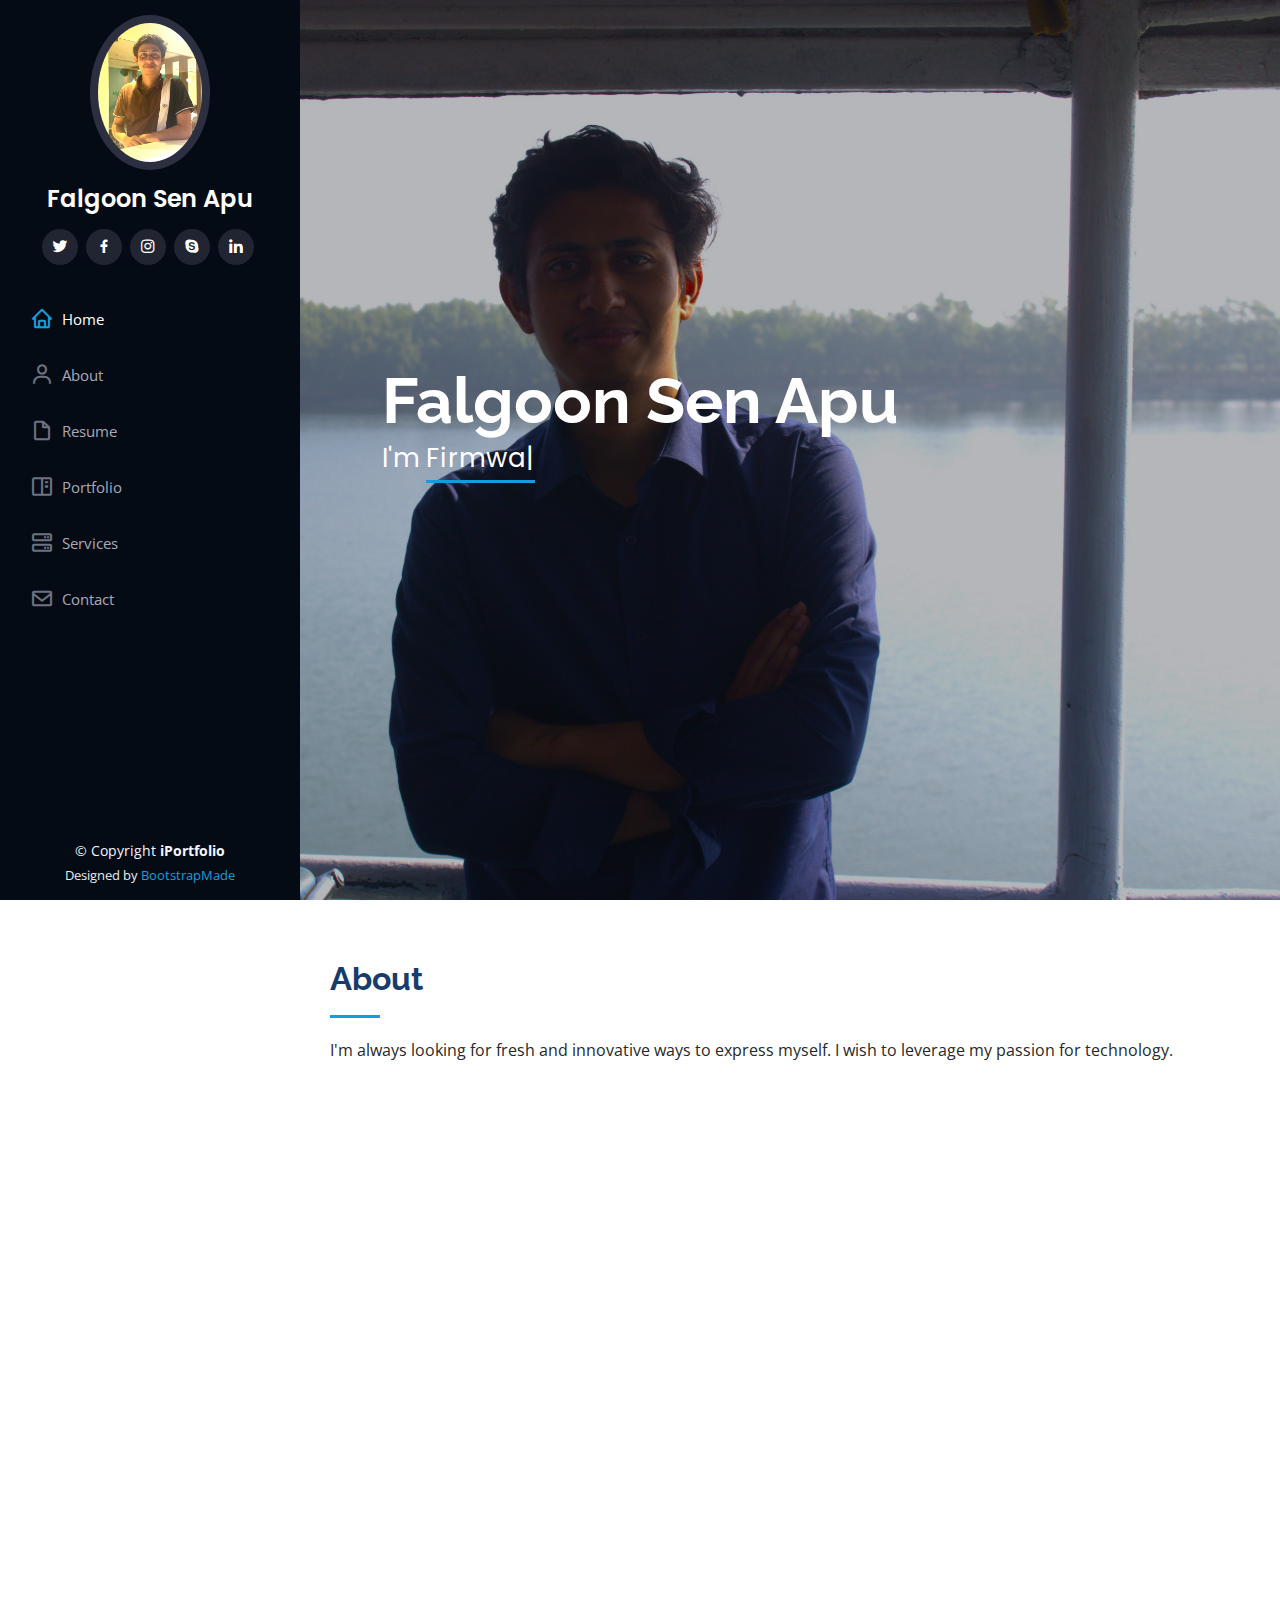
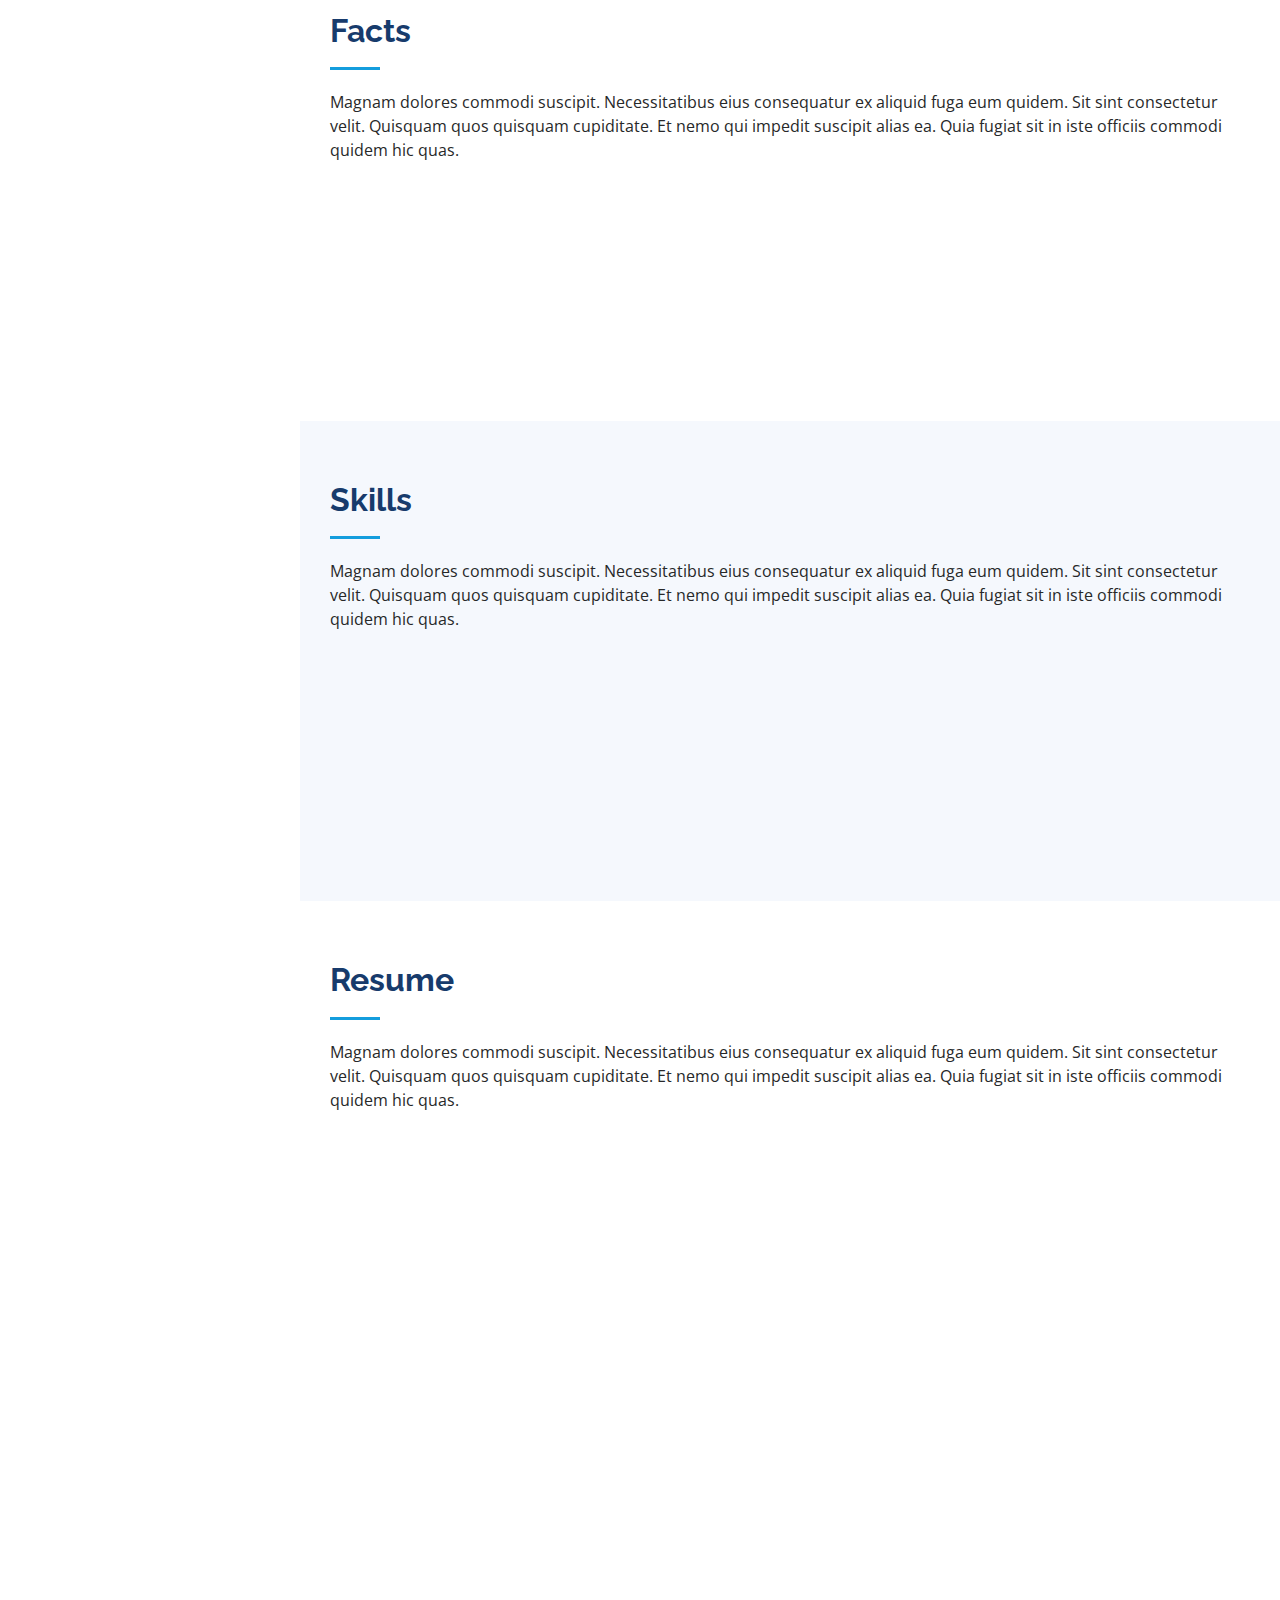
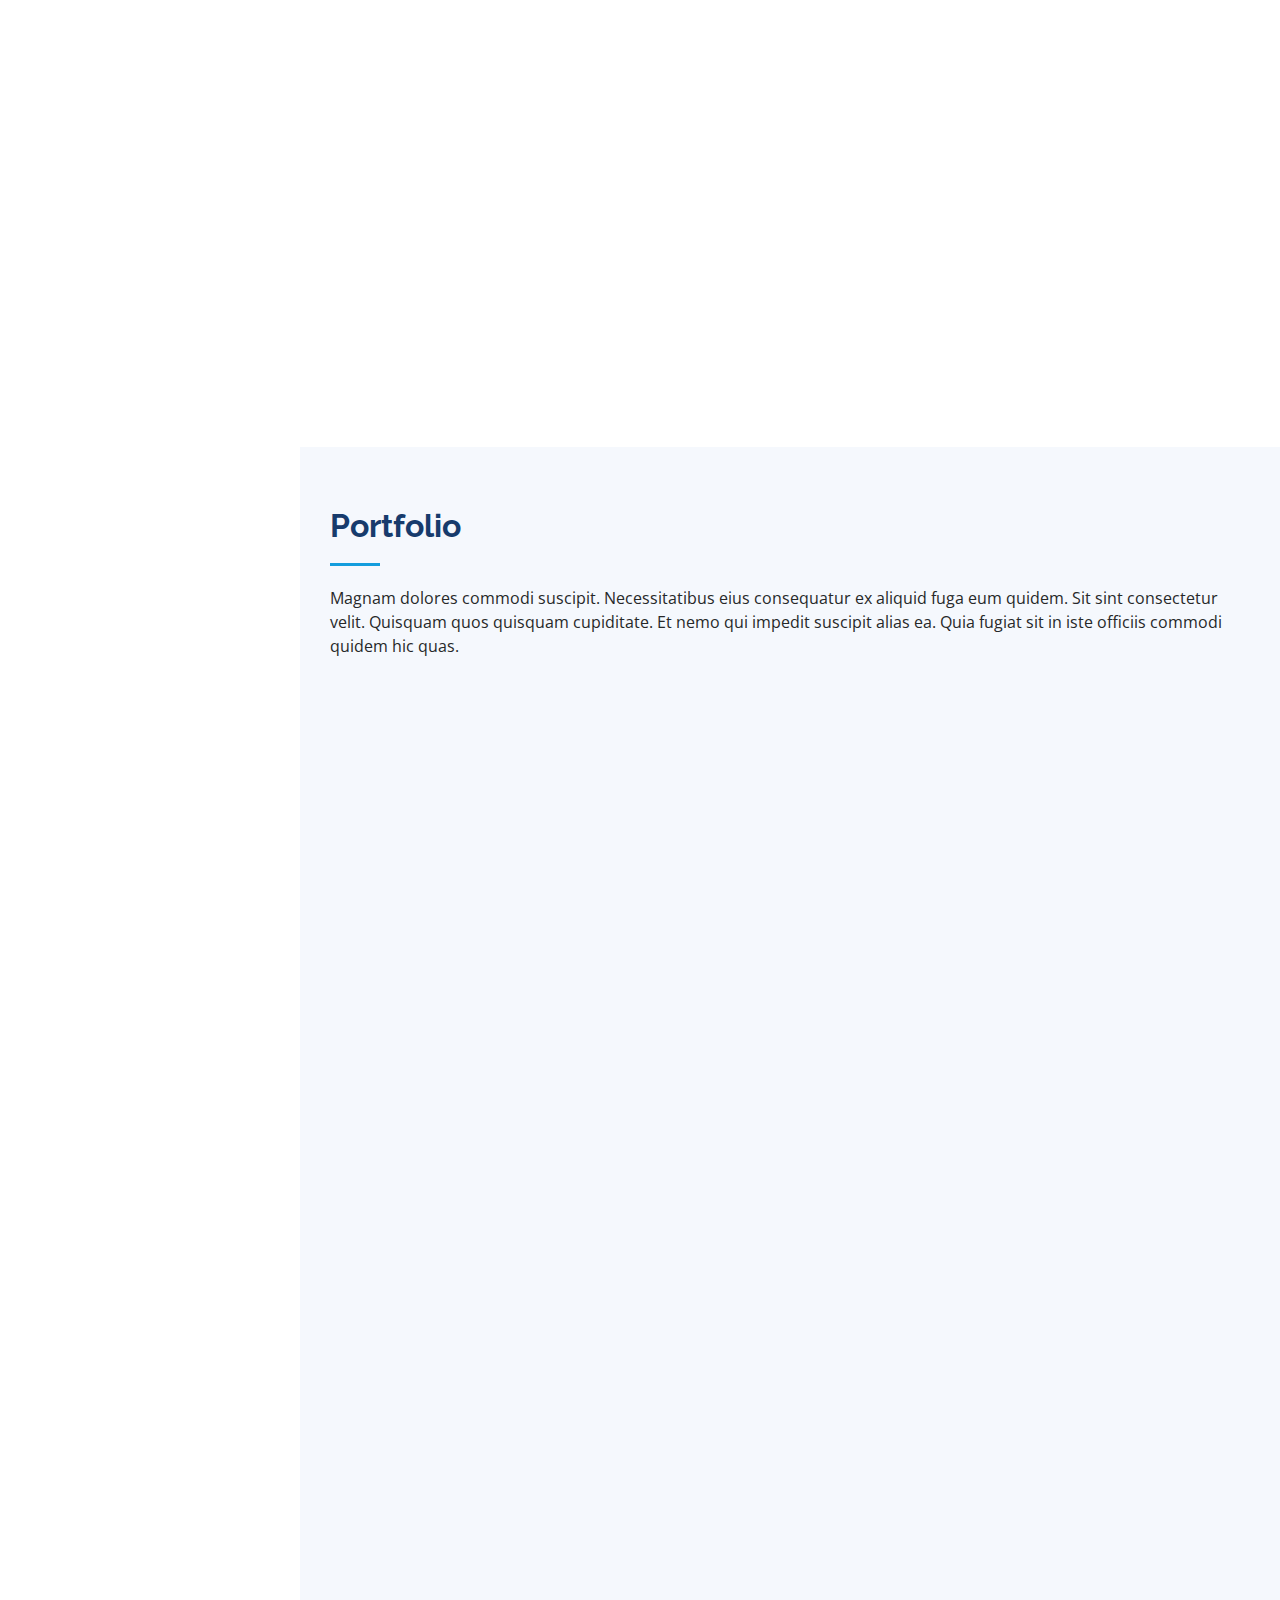
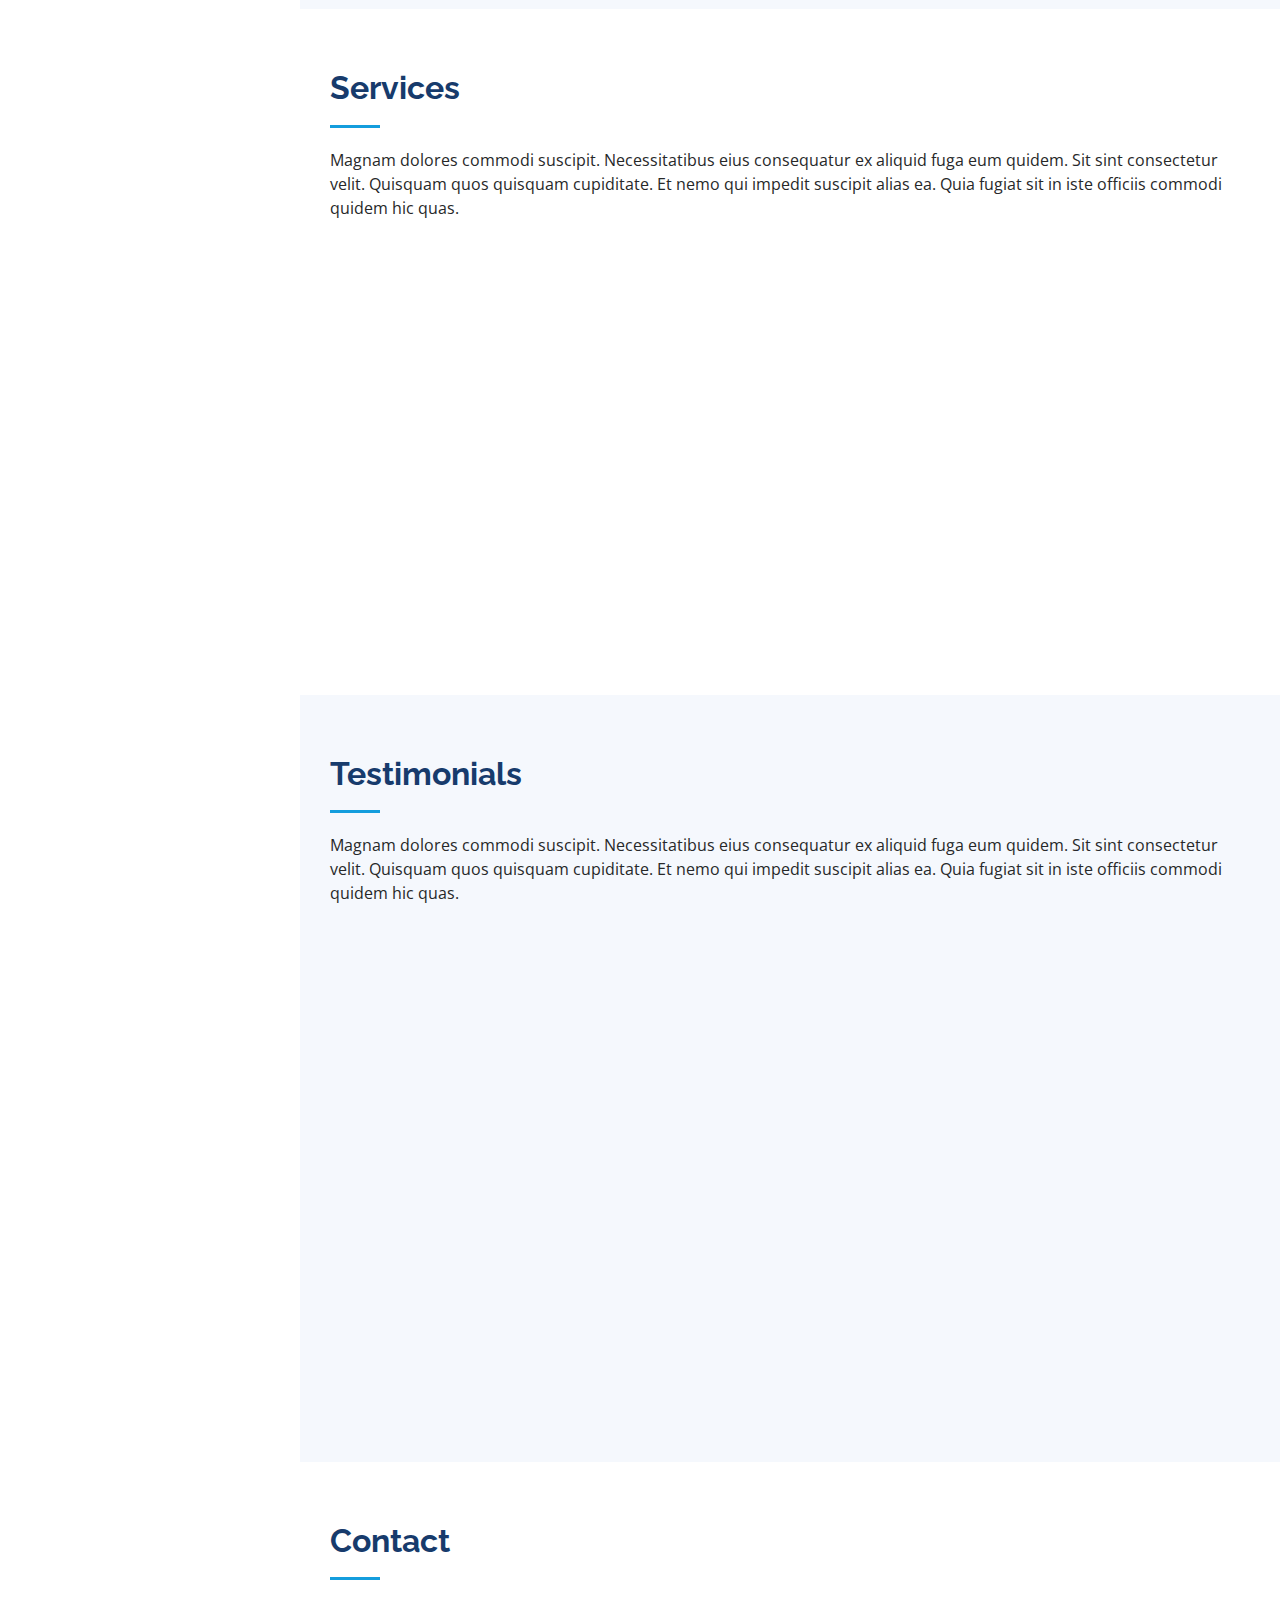
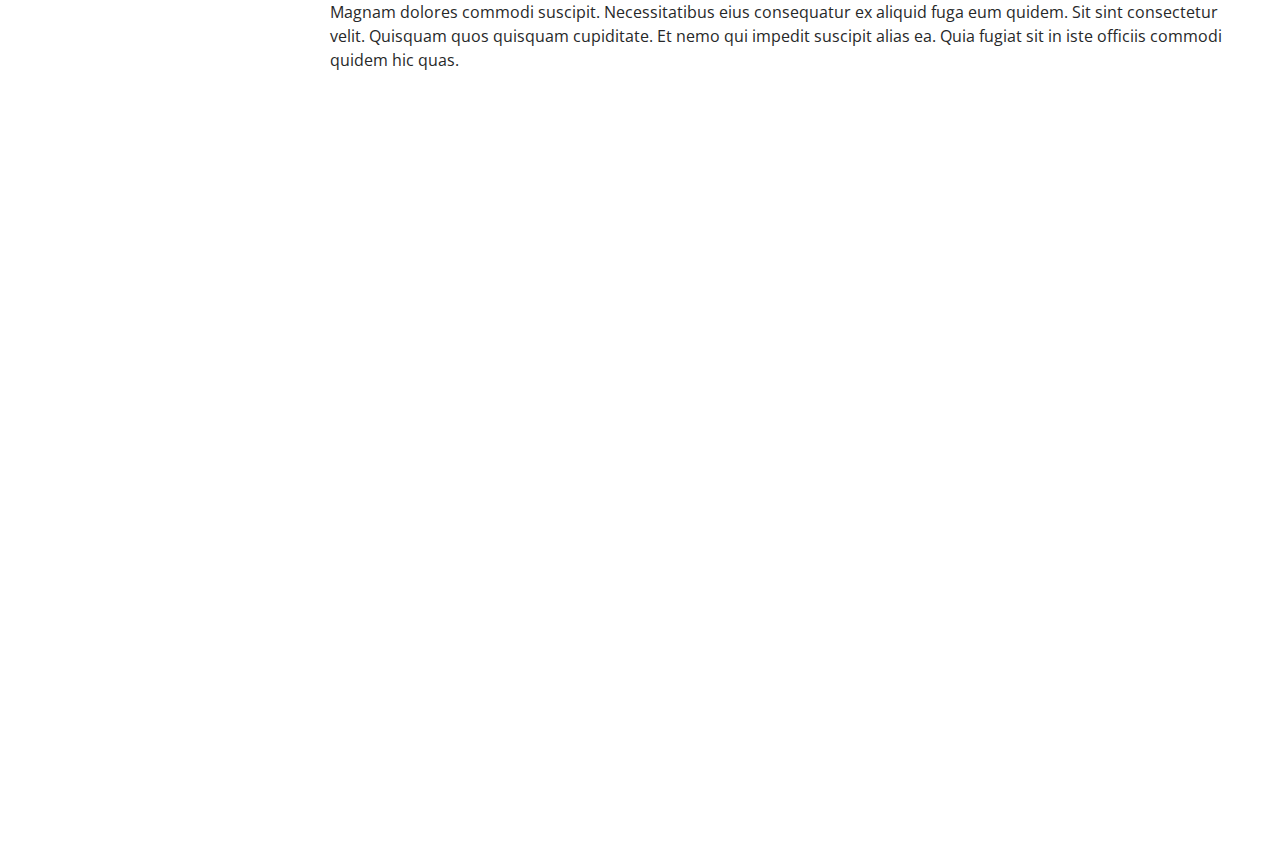
==== index.html @ b0d4ae4f "project added" ====
<!DOCTYPE html>
<html lang="en">

<head>
  <meta charset="utf-8">
  <meta content="width=device-width, initial-scale=1.0" name="viewport">

  <title>iPortfolio Bootstrap Template - Index</title>
  <meta content="" name="description">
  <meta content="" name="keywords">

  <!-- Favicons -->
  <link href="assets/img/favicon.png" rel="icon">
  <link href="assets/img/apple-touch-icon.png" rel="apple-touch-icon">

  <!-- Google Fonts -->
  <link href="https://fonts.googleapis.com/css?family=Open+Sans:300,300i,400,400i,600,600i,700,700i|Raleway:300,300i,400,400i,500,500i,600,600i,700,700i|Poppins:300,300i,400,400i,500,500i,600,600i,700,700i" rel="stylesheet">

  <!-- Vendor CSS Files -->
  <link href="assets/vendor/aos/aos.css" rel="stylesheet">
  <link href="assets/vendor/bootstrap/css/bootstrap.min.css" rel="stylesheet">
  <link href="assets/vendor/bootstrap-icons/bootstrap-icons.css" rel="stylesheet">
  <link href="assets/vendor/boxicons/css/boxicons.min.css" rel="stylesheet">
  <link href="assets/vendor/glightbox/css/glightbox.min.css" rel="stylesheet">
  <link href="assets/vendor/swiper/swiper-bundle.min.css" rel="stylesheet">

  <!-- Template Main CSS File -->
  <link href="assets/css/style.css" rel="stylesheet">

  <!-- =======================================================
  * Template Name: iPortfolio
  * Template URL: https://bootstrapmade.com/iportfolio-bootstrap-portfolio-websites-template/
  * Updated: Mar 17 2024 with Bootstrap v5.3.3
  * Author: BootstrapMade.com
  * License: https://bootstrapmade.com/license/
  ======================================================== -->
</head>

<body>

  <!-- ======= Mobile nav toggle button ======= -->
  <i class="bi bi-list mobile-nav-toggle d-xl-none"></i>

  <!-- ======= Header ======= -->
  <header id="header">
    <div class="d-flex flex-column">

      <div class="profile">
        <img src="assets/img/apu.jpg" alt="" class="img-fluid rounded-circle">
        <h1 class="text-light"><a href="index.html">Falgoon Sen Apu</a></h1>
        <div class="social-links mt-3 text-center">
          <a href="#" class="twitter"><i class="bx bxl-twitter"></i></a>
          <a href="#" class="facebook"><i class="bx bxl-facebook"></i></a>
          <a href="#" class="instagram"><i class="bx bxl-instagram"></i></a>
          <a href="#" class="google-plus"><i class="bx bxl-skype"></i></a>
          <a href="#" class="linkedin"><i class="bx bxl-linkedin"></i></a>
        </div>
      </div>

      <nav id="navbar" class="nav-menu navbar">
        <ul>
          <li><a href="#hero" class="nav-link scrollto active"><i class="bx bx-home"></i> <span>Home</span></a></li>
          <li><a href="#about" class="nav-link scrollto"><i class="bx bx-user"></i> <span>About</span></a></li>
          <li><a href="#resume" class="nav-link scrollto"><i class="bx bx-file-blank"></i> <span>Resume</span></a></li>
          <li><a href="#portfolio" class="nav-link scrollto"><i class="bx bx-book-content"></i> <span>Portfolio</span></a></li>
          <li><a href="#services" class="nav-link scrollto"><i class="bx bx-server"></i> <span>Services</span></a></li>
          <li><a href="#contact" class="nav-link scrollto"><i class="bx bx-envelope"></i> <span>Contact</span></a></li>
        </ul>
      </nav><!-- .nav-menu -->
    </div>
  </header><!-- End Header -->

  <!-- ======= Hero Section ======= -->
  <section id="hero" class="d-flex flex-column justify-content-center align-items-center">
    <div class="hero-container" data-aos="fade-in">
      <h1>Falgoon Sen Apu </h1>
      <p>I'm <span class="typed" data-typed-items=" Firmware Developer, Freelancer, Photographer"></span></p>
    </div>
  </section><!-- End Hero -->

  <main id="main">

    <!-- ======= About Section ======= -->
    <section id="about" class="about">
      <div class="container">

        <div class="section-title">
          <h2>About</h2>
          <p>I'm always looking for fresh and innovative ways to express myself. I wish to leverage my passion for technology.</p>
        </div>

        <div class="row">
          <div class="col-lg-4" data-aos="fade-right">
            <img src="assets/img/apu.jpg" class="img-fluid" alt="">
          </div>
          <div class="col-lg-8 pt-4 pt-lg-0 content" data-aos="fade-left">
            <h3>Embedded System Developer.</h3>
            <p class="fst-italic">
              Lorem ipsum dolor sit amet, consectetur adipiscing elit, sed do eiusmod tempor incididunt ut labore et dolore
              magna aliqua.
            </p>
            <div class="row">
              <div class="col-lg-6">
                <ul>
                  <li><i class="bi bi-chevron-right"></i> <strong>Birthday:</strong> <span>14 june 1999</span></li>
                  <li><i class="bi bi-chevron-right"></i> <strong>Website:</strong> <span>www.example.com</span></li>
                  <li><i class="bi bi-chevron-right"></i> <strong>Phone:</strong> <span>+8801882022170</span></li>
                  <li><i class="bi bi-chevron-right"></i> <strong>City:</strong> <span>Dhaka,Bangladesh</span></li>
                </ul>
              </div>
              <div class="col-lg-6">
                <ul>
                  <li><i class="bi bi-chevron-right"></i> <strong>Age:</strong> <span>25</span></li>
                  <li><i class="bi bi-chevron-right"></i> <strong>Degree:</strong> <span>B.Sc in EEE </span></li>
                  <li><i class="bi bi-chevron-right"></i> <strong>PhEmailone:</strong> <span>falgoonsenapu.eee@gmail.com</span></li>
                  <li><i class="bi bi-chevron-right"></i> <strong>Freelance:</strong> <span>Available</span></li>
                </ul>
              </div>
            </div>
            <p>
              Officiis eligendi itaque labore et dolorum mollitia officiis optio vero. Quisquam sunt adipisci omnis et ut. Nulla accusantium dolor incidunt officia tempore. Et eius omnis.
              Cupiditate ut dicta maxime officiis quidem quia. Sed et consectetur qui quia repellendus itaque neque. Aliquid amet quidem ut quaerat cupiditate. Ab et eum qui repellendus omnis culpa magni laudantium dolores.
            </p>
          </div>
        </div>

      </div>
    </section><!-- End About Section -->

    <!-- ======= Facts Section ======= -->
    <section id="facts" class="facts">
      <div class="container">

        <div class="section-title">
          <h2>Facts</h2>
          <p>Magnam dolores commodi suscipit. Necessitatibus eius consequatur ex aliquid fuga eum quidem. Sit sint consectetur velit. Quisquam quos quisquam cupiditate. Et nemo qui impedit suscipit alias ea. Quia fugiat sit in iste officiis commodi quidem hic quas.</p>
        </div>

        <div class="row no-gutters">

          <div class="col-lg-3 col-md-6 d-md-flex align-items-md-stretch" data-aos="fade-up">
            <div class="count-box">
              <i class="bi bi-emoji-smile"></i>
              <span data-purecounter-start="0" data-purecounter-end="232" data-purecounter-duration="1" class="purecounter"></span>
              <p><strong>Happy Clients</strong> consequuntur quae</p>
            </div>
          </div>

          <div class="col-lg-3 col-md-6 d-md-flex align-items-md-stretch" data-aos="fade-up" data-aos-delay="100">
            <div class="count-box">
              <i class="bi bi-journal-richtext"></i>
              <span data-purecounter-start="0" data-purecounter-end="521" data-purecounter-duration="1" class="purecounter"></span>
              <p><strong>Projects</strong> adipisci atque cum quia aut</p>
            </div>
          </div>

          <div class="col-lg-3 col-md-6 d-md-flex align-items-md-stretch" data-aos="fade-up" data-aos-delay="200">
            <div class="count-box">
              <i class="bi bi-headset"></i>
              <span data-purecounter-start="0" data-purecounter-end="1453" data-purecounter-duration="1" class="purecounter"></span>
              <p><strong>Hours Of Support</strong> aut commodi quaerat</p>
            </div>
          </div>

          <div class="col-lg-3 col-md-6 d-md-flex align-items-md-stretch" data-aos="fade-up" data-aos-delay="300">
            <div class="count-box">
              <i class="bi bi-people"></i>
              <span data-purecounter-start="0" data-purecounter-end="32" data-purecounter-duration="1" class="purecounter"></span>
              <p><strong>Hard Workers</strong> rerum asperiores dolor</p>
            </div>
          </div>

        </div>

      </div>
    </section><!-- End Facts Section -->

    <!-- ======= Skills Section ======= -->
    <section id="skills" class="skills section-bg">
      <div class="container">

        <div class="section-title">
          <h2>Skills</h2>
          <p>Magnam dolores commodi suscipit. Necessitatibus eius consequatur ex aliquid fuga eum quidem. Sit sint consectetur velit. Quisquam quos quisquam cupiditate. Et nemo qui impedit suscipit alias ea. Quia fugiat sit in iste officiis commodi quidem hic quas.</p>
        </div>

        <div class="row skills-content">

          <div class="col-lg-6" data-aos="fade-up">

            <div class="progress">
              <span class="skill">HTML <i class="val">100%</i></span>
              <div class="progress-bar-wrap">
                <div class="progress-bar" role="progressbar" aria-valuenow="100" aria-valuemin="0" aria-valuemax="100"></div>
              </div>
            </div>

            <div class="progress">
              <span class="skill">CSS <i class="val">90%</i></span>
              <div class="progress-bar-wrap">
                <div class="progress-bar" role="progressbar" aria-valuenow="90" aria-valuemin="0" aria-valuemax="100"></div>
              </div>
            </div>

            <div class="progress">
              <span class="skill">JavaScript <i class="val">75%</i></span>
              <div class="progress-bar-wrap">
                <div class="progress-bar" role="progressbar" aria-valuenow="75" aria-valuemin="0" aria-valuemax="100"></div>
              </div>
            </div>

          </div>

          <div class="col-lg-6" data-aos="fade-up" data-aos-delay="100">

            <div class="progress">
              <span class="skill">PHP <i class="val">80%</i></span>
              <div class="progress-bar-wrap">
                <div class="progress-bar" role="progressbar" aria-valuenow="80" aria-valuemin="0" aria-valuemax="100"></div>
              </div>
            </div>

            <div class="progress">
              <span class="skill">WordPress/CMS <i class="val">90%</i></span>
              <div class="progress-bar-wrap">
                <div class="progress-bar" role="progressbar" aria-valuenow="90" aria-valuemin="0" aria-valuemax="100"></div>
              </div>
            </div>

            <div class="progress">
              <span class="skill">Photoshop <i class="val">55%</i></span>
              <div class="progress-bar-wrap">
                <div class="progress-bar" role="progressbar" aria-valuenow="55" aria-valuemin="0" aria-valuemax="100"></div>
              </div>
            </div>

          </div>

        </div>

      </div>
    </section><!-- End Skills Section -->

    <!-- ======= Resume Section ======= -->
    <section id="resume" class="resume">
      <div class="container">

        <div class="section-title">
          <h2>Resume</h2>
          <p>Magnam dolores commodi suscipit. Necessitatibus eius consequatur ex aliquid fuga eum quidem. Sit sint consectetur velit. Quisquam quos quisquam cupiditate. Et nemo qui impedit suscipit alias ea. Quia fugiat sit in iste officiis commodi quidem hic quas.</p>
        </div>

        <div class="row">
          <div class="col-lg-6" data-aos="fade-up">
            <h3 class="resume-title">Sumary</h3>
            <div class="resume-item pb-0">
              <h4>Alex Smith</h4>
              <p><em>Innovative and deadline-driven Graphic Designer with 3+ years of experience designing and developing user-centered digital/print marketing material from initial concept to final, polished deliverable.</em></p>
              <ul>
                <li>Portland par 127,Orlando, FL</li>
                <li>(123) 456-7891</li>
                <li>alice.barkley@example.com</li>
              </ul>
            </div>

            <h3 class="resume-title">Education</h3>
            <div class="resume-item">
              <h4>Master of Fine Arts &amp; Graphic Design</h4>
              <h5>2015 - 2016</h5>
              <p><em>Rochester Institute of Technology, Rochester, NY</em></p>
              <p>Qui deserunt veniam. Et sed aliquam labore tempore sed quisquam iusto autem sit. Ea vero voluptatum qui ut dignissimos deleniti nerada porti sand markend</p>
            </div>
            <div class="resume-item">
              <h4>Bachelor of Fine Arts &amp; Graphic Design</h4>
              <h5>2010 - 2014</h5>
              <p><em>Rochester Institute of Technology, Rochester, NY</em></p>
              <p>Quia nobis sequi est occaecati aut. Repudiandae et iusto quae reiciendis et quis Eius vel ratione eius unde vitae rerum voluptates asperiores voluptatem Earum molestiae consequatur neque etlon sader mart dila</p>
            </div>
          </div>
          <div class="col-lg-6" data-aos="fade-up" data-aos-delay="100">
            <h3 class="resume-title">Professional Experience</h3>
            <div class="resume-item">
              <h4>Senior graphic design specialist</h4>
              <h5>2019 - Present</h5>
              <p><em>Experion, New York, NY </em></p>
              <ul>
                <li>Lead in the design, development, and implementation of the graphic, layout, and production communication materials</li>
                <li>Delegate tasks to the 7 members of the design team and provide counsel on all aspects of the project. </li>
                <li>Supervise the assessment of all graphic materials in order to ensure quality and accuracy of the design</li>
                <li>Oversee the efficient use of production project budgets ranging from $2,000 - $25,000</li>
              </ul>
            </div>
            <div class="resume-item">
              <h4>Graphic design specialist</h4>
              <h5>2017 - 2018</h5>
              <p><em>Stepping Stone Advertising, New York, NY</em></p>
              <ul>
                <li>Developed numerous marketing programs (logos, brochures,infographics, presentations, and advertisements).</li>
                <li>Managed up to 5 projects or tasks at a given time while under pressure</li>
                <li>Recommended and consulted with clients on the most appropriate graphic design</li>
                <li>Created 4+ design presentations and proposals a month for clients and account managers</li>
              </ul>
            </div>
          </div>
        </div>

      </div>
    </section><!-- End Resume Section -->

    <!-- ======= Portfolio Section ======= -->
    <section id="portfolio" class="portfolio section-bg">
      <div class="container">

        <div class="section-title">
          <h2>Portfolio</h2>
          <p>Magnam dolores commodi suscipit. Necessitatibus eius consequatur ex aliquid fuga eum quidem. Sit sint consectetur velit. Quisquam quos quisquam cupiditate. Et nemo qui impedit suscipit alias ea. Quia fugiat sit in iste officiis commodi quidem hic quas.</p>
        </div>

        <div class="row" data-aos="fade-up">
          <div class="col-lg-12 d-flex justify-content-center">
            <ul id="portfolio-flters">
              <li data-filter="*" class="filter-active">All</li>
              <li data-filter=".filter-app">Project</li>
              <li data-filter=".filter-card">PCB</li>
              <li data-filter=".filter-web">Firmware</li>
              <li data-filter=".filter-workshop">Workshop</li>
            </ul>
          </div>
        </div>

        <div class="row portfolio-container" data-aos="fade-up" data-aos-delay="100">

          <div class="col-lg-4 col-md-6 portfolio-item filter-app">
            <h6><center> Spark braille</center></h6>
            <div class="portfolio-wrap">
              <img src="assets/img/portfolio/braille/braille-p.jpg" class="img-fluid" alt="">

              <div class="portfolio-links">
                <a href="assets/img/portfolio/braille/braille-p.jpg" data-gallery="portfolioGallery" class="portfolio-lightbox" title="App 1"><i class="bx bx-plus"></i></a>
                <a href="portfolio-details-dualcell_braille.html" title="More Details"><i class="bx bx-link"></i></a>
              </div>
            </div>
          </div>

          <div class="col-lg-4 col-md-6 portfolio-item filter-web">
            <h6><center> comSURE </center></h6>
            <div class="portfolio-wrap">
              <img src="assets/img/portfolio/comsure/comsure-p.jpg" class="img-fluid" alt="">
              <div class="portfolio-links">
                <a href="assets/img/portfolio/comsure/comsure-p.jpg" data-gallery="portfolioGallery" class="portfolio-lightbox" title="Web 3"><i class="bx bx-plus"></i></a>
                <a href="portfolio-details-comsure.html" title="More Details"><i class="bx bx-link"></i></a>
              </div>
            </div>
          </div>

          <div class="col-lg-4 col-md-6 portfolio-item filter-app">
            <h6><center> BRAILLE DISPLAY </center></h6>
            <div class="portfolio-wrap">
              <img src="assets/img/portfolio/portfolio-3.jpg" class="img-fluid" alt="">
              <div class="portfolio-links">
                <a href="assets/img/portfolio/portfolio-3.jpg" data-gallery="portfolioGallery" class="portfolio-lightbox" title="App 2"><i class="bx bx-plus"></i></a>
                <a href="portfolio-details.html" title="More Details"><i class="bx bx-link"></i></a>
              </div>
            </div>
          </div>

          <div class="col-lg-4 col-md-6 portfolio-item filter-card">
            <div class="portfolio-wrap">
              <img src="assets/img/portfolio/portfolio-4.jpg" class="img-fluid" alt="">
              <div class="portfolio-links">
                <a href="assets/img/portfolio/portfolio-4.jpg" data-gallery="portfolioGallery" class="portfolio-lightbox" title="Card 2"><i class="bx bx-plus"></i></a>
                <a href="portfolio-details.html" title="More Details"><i class="bx bx-link"></i></a>
              </div>
            </div>
          </div>

          <div class="col-lg-4 col-md-6 portfolio-item filter-web">
            <div class="portfolio-wrap">
              <img src="assets/img/portfolio/portfolio-5.jpg" class="img-fluid" alt="">
              <div class="portfolio-links">
                <a href="assets/img/portfolio/portfolio-5.jpg" data-gallery="portfolioGallery" class="portfolio-lightbox" title="Web 2"><i class="bx bx-plus"></i></a>
                <a href="portfolio-details.html" title="More Details"><i class="bx bx-link"></i></a>
              </div>
            </div>
          </div>

          <div class="col-lg-4 col-md-6 portfolio-item filter-app">
            <div class="portfolio-wrap">
              <img src="assets/img/portfolio/portfolio-6.jpg" class="img-fluid" alt="">
              <div class="portfolio-links">
                <a href="assets/img/portfolio/portfolio-6.jpg" data-gallery="portfolioGallery" class="portfolio-lightbox" title="App 3"><i class="bx bx-plus"></i></a>
                <a href="portfolio-details.html" title="More Details"><i class="bx bx-link"></i></a>
              </div>
            </div>
          </div>

          <div class="col-lg-4 col-md-6 portfolio-item filter-card">
            <div class="portfolio-wrap">
              <img src="assets/img/portfolio/portfolio-7.jpg" class="img-fluid" alt="">
              <div class="portfolio-links">
                <a href="assets/img/portfolio/portfolio-7.jpg" data-gallery="portfolioGallery" class="portfolio-lightbox" title="Card 1"><i class="bx bx-plus"></i></a>
                <a href="portfolio-details.html" title="More Details"><i class="bx bx-link"></i></a>
              </div>
            </div>
          </div>

          <div class="col-lg-4 col-md-6 portfolio-item filter-card">
            <div class="portfolio-wrap">
              <img src="assets/img/portfolio/portfolio-8.jpg" class="img-fluid" alt="">
              <div class="portfolio-links">
                <a href="assets/img/portfolio/portfolio-8.jpg" data-gallery="portfolioGallery" class="portfolio-lightbox" title="Card 3"><i class="bx bx-plus"></i></a>
                <a href="portfolio-details.html" title="More Details"><i class="bx bx-link"></i></a>
              </div>
            </div>
          </div>

          <div class="col-lg-4 col-md-6 portfolio-item filter-web">
            <div class="portfolio-wrap">
              <img src="assets/img/portfolio/portfolio-9.jpg" class="img-fluid" alt="">
              <div class="portfolio-links">
                <a href="assets/img/portfolio/portfolio-9.jpg" data-gallery="portfolioGallery" class="portfolio-lightbox" title="Web 3"><i class="bx bx-plus"></i></a>
                <a href="portfolio-details.html" title="More Details"><i class="bx bx-link"></i></a>
              </div>
            </div>
          </div>

        </div>

      </div>
    </section><!-- End Portfolio Section -->

    <!-- ======= Services Section ======= -->
    <section id="services" class="services">
      <div class="container">

        <div class="section-title">
          <h2>Services</h2>
          <p>Magnam dolores commodi suscipit. Necessitatibus eius consequatur ex aliquid fuga eum quidem. Sit sint consectetur velit. Quisquam quos quisquam cupiditate. Et nemo qui impedit suscipit alias ea. Quia fugiat sit in iste officiis commodi quidem hic quas.</p>
        </div>

        <div class="row">
          <div class="col-lg-4 col-md-6 icon-box" data-aos="fade-up">
            <div class="icon"><i class="bi bi-briefcase"></i></div>
            <h4 class="title"><a href="">Lorem Ipsum</a></h4>
            <p class="description">Voluptatum deleniti atque corrupti quos dolores et quas molestias excepturi sint occaecati cupiditate non provident</p>
          </div>
          <div class="col-lg-4 col-md-6 icon-box" data-aos="fade-up" data-aos-delay="100">
            <div class="icon"><i class="bi bi-card-checklist"></i></div>
            <h4 class="title"><a href="">Dolor Sitema</a></h4>
            <p class="description">Minim veniam, quis nostrud exercitation ullamco laboris nisi ut aliquip ex ea commodo consequat tarad limino ata</p>
          </div>
          <div class="col-lg-4 col-md-6 icon-box" data-aos="fade-up" data-aos-delay="200">
            <div class="icon"><i class="bi bi-bar-chart"></i></div>
            <h4 class="title"><a href="">Sed ut perspiciatis</a></h4>
            <p class="description">Duis aute irure dolor in reprehenderit in voluptate velit esse cillum dolore eu fugiat nulla pariatur</p>
          </div>
          <div class="col-lg-4 col-md-6 icon-box" data-aos="fade-up" data-aos-delay="300">
            <div class="icon"><i class="bi bi-binoculars"></i></div>
            <h4 class="title"><a href="">Magni Dolores</a></h4>
            <p class="description">Excepteur sint occaecat cupidatat non proident, sunt in culpa qui officia deserunt mollit anim id est laborum</p>
          </div>
          <div class="col-lg-4 col-md-6 icon-box" data-aos="fade-up" data-aos-delay="400">
            <div class="icon"><i class="bi bi-brightness-high"></i></div>
            <h4 class="title"><a href="">Nemo Enim</a></h4>
            <p class="description">At vero eos et accusamus et iusto odio dignissimos ducimus qui blanditiis praesentium voluptatum deleniti atque</p>
          </div>
          <div class="col-lg-4 col-md-6 icon-box" data-aos="fade-up" data-aos-delay="500">
            <div class="icon"><i class="bi bi-calendar4-week"></i></div>
            <h4 class="title"><a href="">Eiusmod Tempor</a></h4>
            <p class="description">Et harum quidem rerum facilis est et expedita distinctio. Nam libero tempore, cum soluta nobis est eligendi</p>
          </div>
        </div>

      </div>
    </section><!-- End Services Section -->

    <!-- ======= Testimonials Section ======= -->
    <section id="testimonials" class="testimonials section-bg">
      <div class="container">

        <div class="section-title">
          <h2>Testimonials</h2>
          <p>Magnam dolores commodi suscipit. Necessitatibus eius consequatur ex aliquid fuga eum quidem. Sit sint consectetur velit. Quisquam quos quisquam cupiditate. Et nemo qui impedit suscipit alias ea. Quia fugiat sit in iste officiis commodi quidem hic quas.</p>
        </div>

        <div class="testimonials-slider swiper" data-aos="fade-up" data-aos-delay="100">
          <div class="swiper-wrapper">

            <div class="swiper-slide">
              <div class="testimonial-item" data-aos="fade-up">
                <p>
                  <i class="bx bxs-quote-alt-left quote-icon-left"></i>
                  Proin iaculis purus consequat sem cure digni ssim donec porttitora entum suscipit rhoncus. Accusantium quam, ultricies eget id, aliquam eget nibh et. Maecen aliquam, risus at semper.
                  <i class="bx bxs-quote-alt-right quote-icon-right"></i>
                </p>
                <img src="assets/img/testimonials/testimonials-1.jpg" class="testimonial-img" alt="">
                <h3>Saul Goodman</h3>
                <h4>Ceo &amp; Founder</h4>
              </div>
            </div><!-- End testimonial item -->

            <div class="swiper-slide">
              <div class="testimonial-item" data-aos="fade-up" data-aos-delay="100">
                <p>
                  <i class="bx bxs-quote-alt-left quote-icon-left"></i>
                  Export tempor illum tamen malis malis eram quae irure esse labore quem cillum quid cillum eram malis quorum velit fore eram velit sunt aliqua noster fugiat irure amet legam anim culpa.
                  <i class="bx bxs-quote-alt-right quote-icon-right"></i>
                </p>
                <img src="assets/img/testimonials/testimonials-2.jpg" class="testimonial-img" alt="">
                <h3>Sara Wilsson</h3>
                <h4>Designer</h4>
              </div>
            </div><!-- End testimonial item -->

            <div class="swiper-slide">
              <div class="testimonial-item" data-aos="fade-up" data-aos-delay="200">
                <p>
                  <i class="bx bxs-quote-alt-left quote-icon-left"></i>
                  Enim nisi quem export duis labore cillum quae magna enim sint quorum nulla quem veniam duis minim tempor labore quem eram duis noster aute amet eram fore quis sint minim.
                  <i class="bx bxs-quote-alt-right quote-icon-right"></i>
                </p>
                <img src="assets/img/testimonials/testimonials-3.jpg" class="testimonial-img" alt="">
                <h3>Jena Karlis</h3>
                <h4>Store Owner</h4>
              </div>
            </div><!-- End testimonial item -->

            <div class="swiper-slide">
              <div class="testimonial-item" data-aos="fade-up" data-aos-delay="300">
                <p>
                  <i class="bx bxs-quote-alt-left quote-icon-left"></i>
                  Fugiat enim eram quae cillum dolore dolor amet nulla culpa multos export minim fugiat minim velit minim dolor enim duis veniam ipsum anim magna sunt elit fore quem dolore labore illum veniam.
                  <i class="bx bxs-quote-alt-right quote-icon-right"></i>
                </p>
                <img src="assets/img/testimonials/testimonials-4.jpg" class="testimonial-img" alt="">
                <h3>Matt Brandon</h3>
                <h4>Freelancer</h4>
              </div>
            </div><!-- End testimonial item -->

            <div class="swiper-slide">
              <div class="testimonial-item" data-aos="fade-up" data-aos-delay="400">
                <p>
                  <i class="bx bxs-quote-alt-left quote-icon-left"></i>
                  Quis quorum aliqua sint quem legam fore sunt eram irure aliqua veniam tempor noster veniam enim culpa labore duis sunt culpa nulla illum cillum fugiat legam esse veniam culpa fore nisi cillum quid.
                  <i class="bx bxs-quote-alt-right quote-icon-right"></i>
                </p>
                <img src="assets/img/testimonials/testimonials-5.jpg" class="testimonial-img" alt="">
                <h3>John Larson</h3>
                <h4>Entrepreneur</h4>
              </div>
            </div><!-- End testimonial item -->

          </div>
          <div class="swiper-pagination"></div>
        </div>

      </div>
    </section><!-- End Testimonials Section -->

    <!-- ======= Contact Section ======= -->
    <section id="contact" class="contact">
      <div class="container">

        <div class="section-title">
          <h2>Contact</h2>
          <p>Magnam dolores commodi suscipit. Necessitatibus eius consequatur ex aliquid fuga eum quidem. Sit sint consectetur velit. Quisquam quos quisquam cupiditate. Et nemo qui impedit suscipit alias ea. Quia fugiat sit in iste officiis commodi quidem hic quas.</p>
        </div>

        <div class="row" data-aos="fade-in">

          <div class="col-lg-5 d-flex align-items-stretch">
            <div class="info">
              <div class="address">
                <i class="bi bi-geo-alt"></i>
                <h4>Location:</h4>
                <p>A108 Adam Street, New York, NY 535022</p>
              </div>

              <div class="email">
                <i class="bi bi-envelope"></i>
                <h4>Email:</h4>
                <p>info@example.com</p>
              </div>

              <div class="phone">
                <i class="bi bi-phone"></i>
                <h4>Call:</h4>
                <p>+1 5589 55488 55s</p>
              </div>

              <iframe src="https://www.google.com/maps/embed?pb=!1m14!1m8!1m3!1d12097.433213460943!2d-74.0062269!3d40.7101282!3m2!1i1024!2i768!4f13.1!3m3!1m2!1s0x0%3A0xb89d1fe6bc499443!2sDowntown+Conference+Center!5e0!3m2!1smk!2sbg!4v1539943755621" frameborder="0" style="border:0; width: 100%; height: 290px;" allowfullscreen></iframe>
            </div>

          </div>

          <div class="col-lg-7 mt-5 mt-lg-0 d-flex align-items-stretch">
            <form action="forms/contact.php" method="post" role="form" class="php-email-form">
              <div class="row">
                <div class="form-group col-md-6">
                  <label for="name">Your Name</label>
                  <input type="text" name="name" class="form-control" id="name" required>
                </div>
                <div class="form-group col-md-6">
                  <label for="name">Your Email</label>
                  <input type="email" class="form-control" name="email" id="email" required>
                </div>
              </div>
              <div class="form-group">
                <label for="name">Subject</label>
                <input type="text" class="form-control" name="subject" id="subject" required>
              </div>
              <div class="form-group">
                <label for="name">Message</label>
                <textarea class="form-control" name="message" rows="10" required></textarea>
              </div>
              <div class="my-3">
                <div class="loading">Loading</div>
                <div class="error-message"></div>
                <div class="sent-message">Your message has been sent. Thank you!</div>
              </div>
              <div class="text-center"><button type="submit">Send Message</button></div>
            </form>
          </div>

        </div>

      </div>
    </section><!-- End Contact Section -->

  </main><!-- End #main -->

  <!-- ======= Footer ======= -->
  <footer id="footer">
    <div class="container">
      <div class="copyright">
        &copy; Copyright <strong><span>iPortfolio</span></strong>
      </div>
      <div class="credits">
        <!-- All the links in the footer should remain intact. -->
        <!-- You can delete the links only if you purchased the pro version. -->
        <!-- Licensing information: https://bootstrapmade.com/license/ -->
        <!-- Purchase the pro version with working PHP/AJAX contact form: https://bootstrapmade.com/iportfolio-bootstrap-portfolio-websites-template/ -->
        Designed by <a href="https://bootstrapmade.com/">BootstrapMade</a>
      </div>
    </div>
  </footer><!-- End  Footer -->

  <a href="#" class="back-to-top d-flex align-items-center justify-content-center"><i class="bi bi-arrow-up-short"></i></a>

  <!-- Vendor JS Files -->
  <script src="assets/vendor/purecounter/purecounter_vanilla.js"></script>
  <script src="assets/vendor/aos/aos.js"></script>
  <script src="assets/vendor/bootstrap/js/bootstrap.bundle.min.js"></script>
  <script src="assets/vendor/glightbox/js/glightbox.min.js"></script>
  <script src="assets/vendor/isotope-layout/isotope.pkgd.min.js"></script>
  <script src="assets/vendor/swiper/swiper-bundle.min.js"></script>
  <script src="assets/vendor/typed.js/typed.umd.js"></script>
  <script src="assets/vendor/waypoints/noframework.waypoints.js"></script>
  <script src="assets/vendor/php-email-form/validate.js"></script>

  <!-- Template Main JS File -->
  <script src="assets/js/main.js"></script>

</body>

</html>
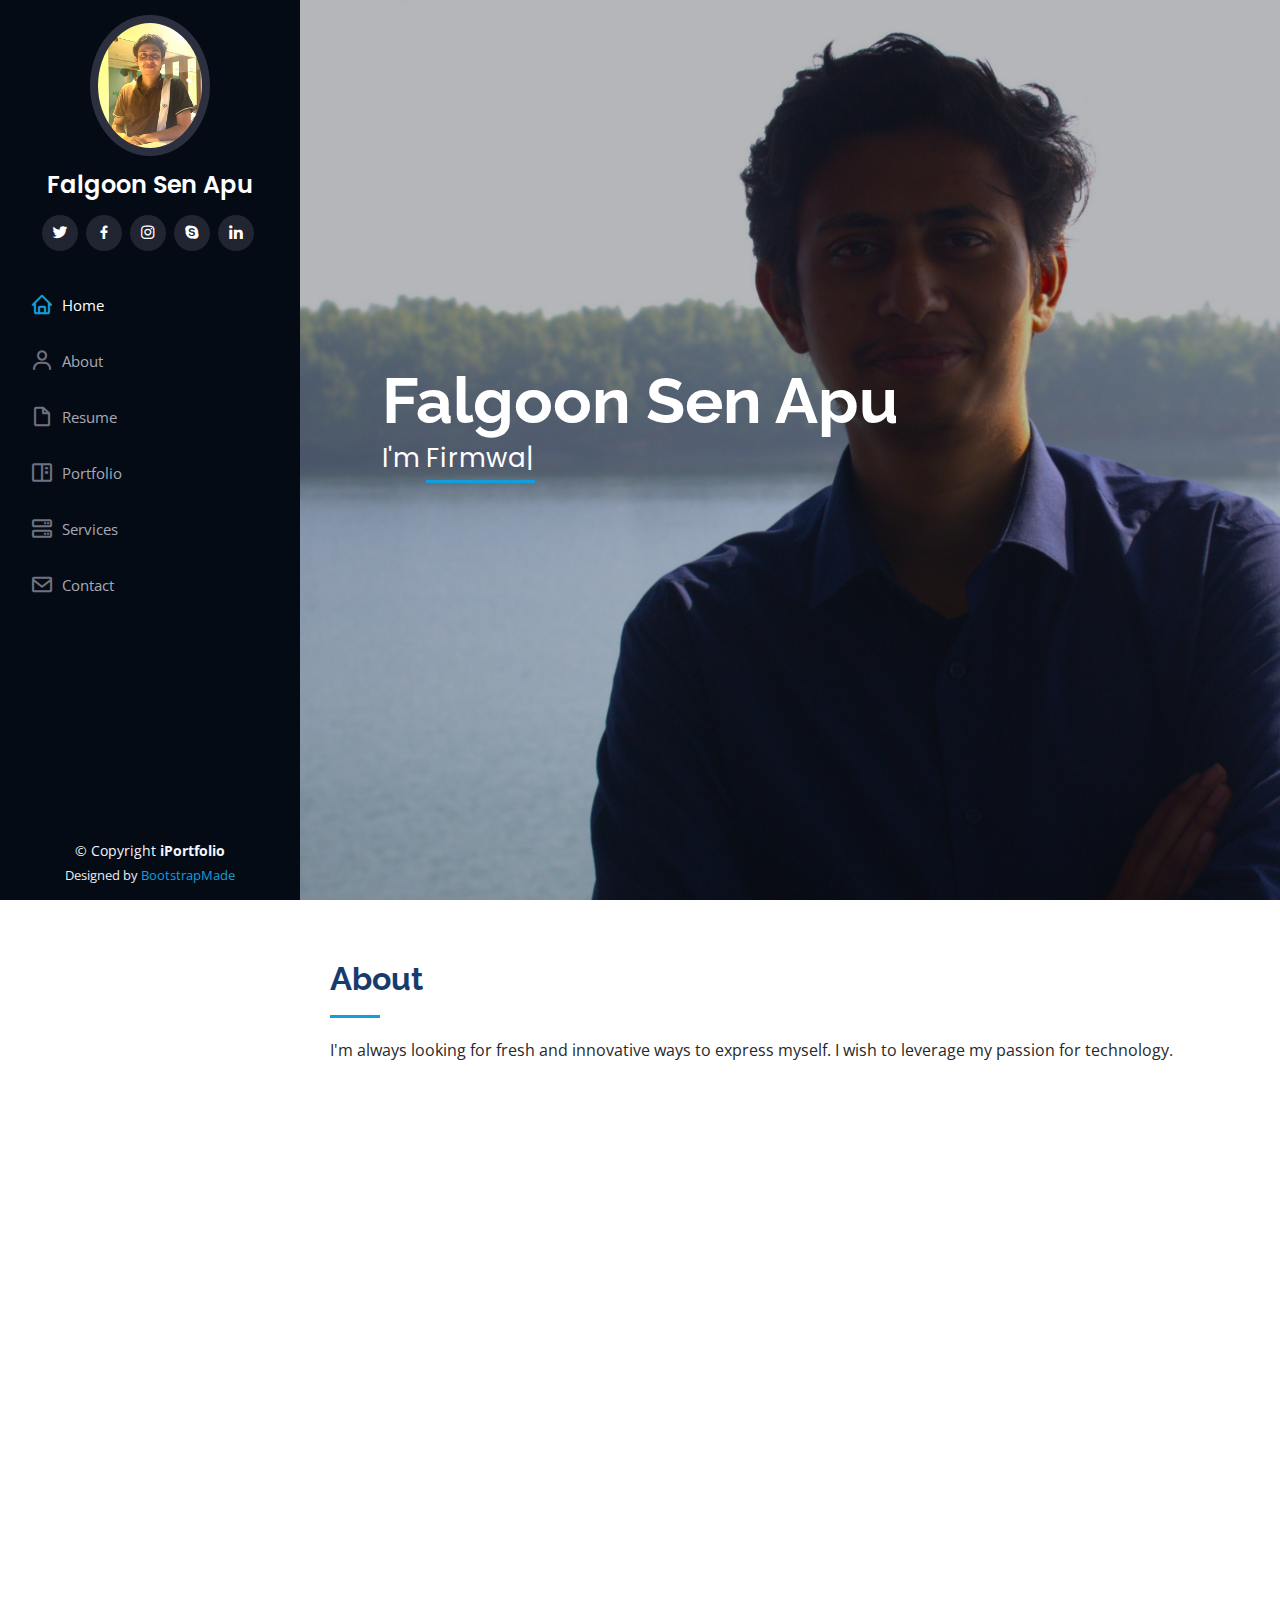
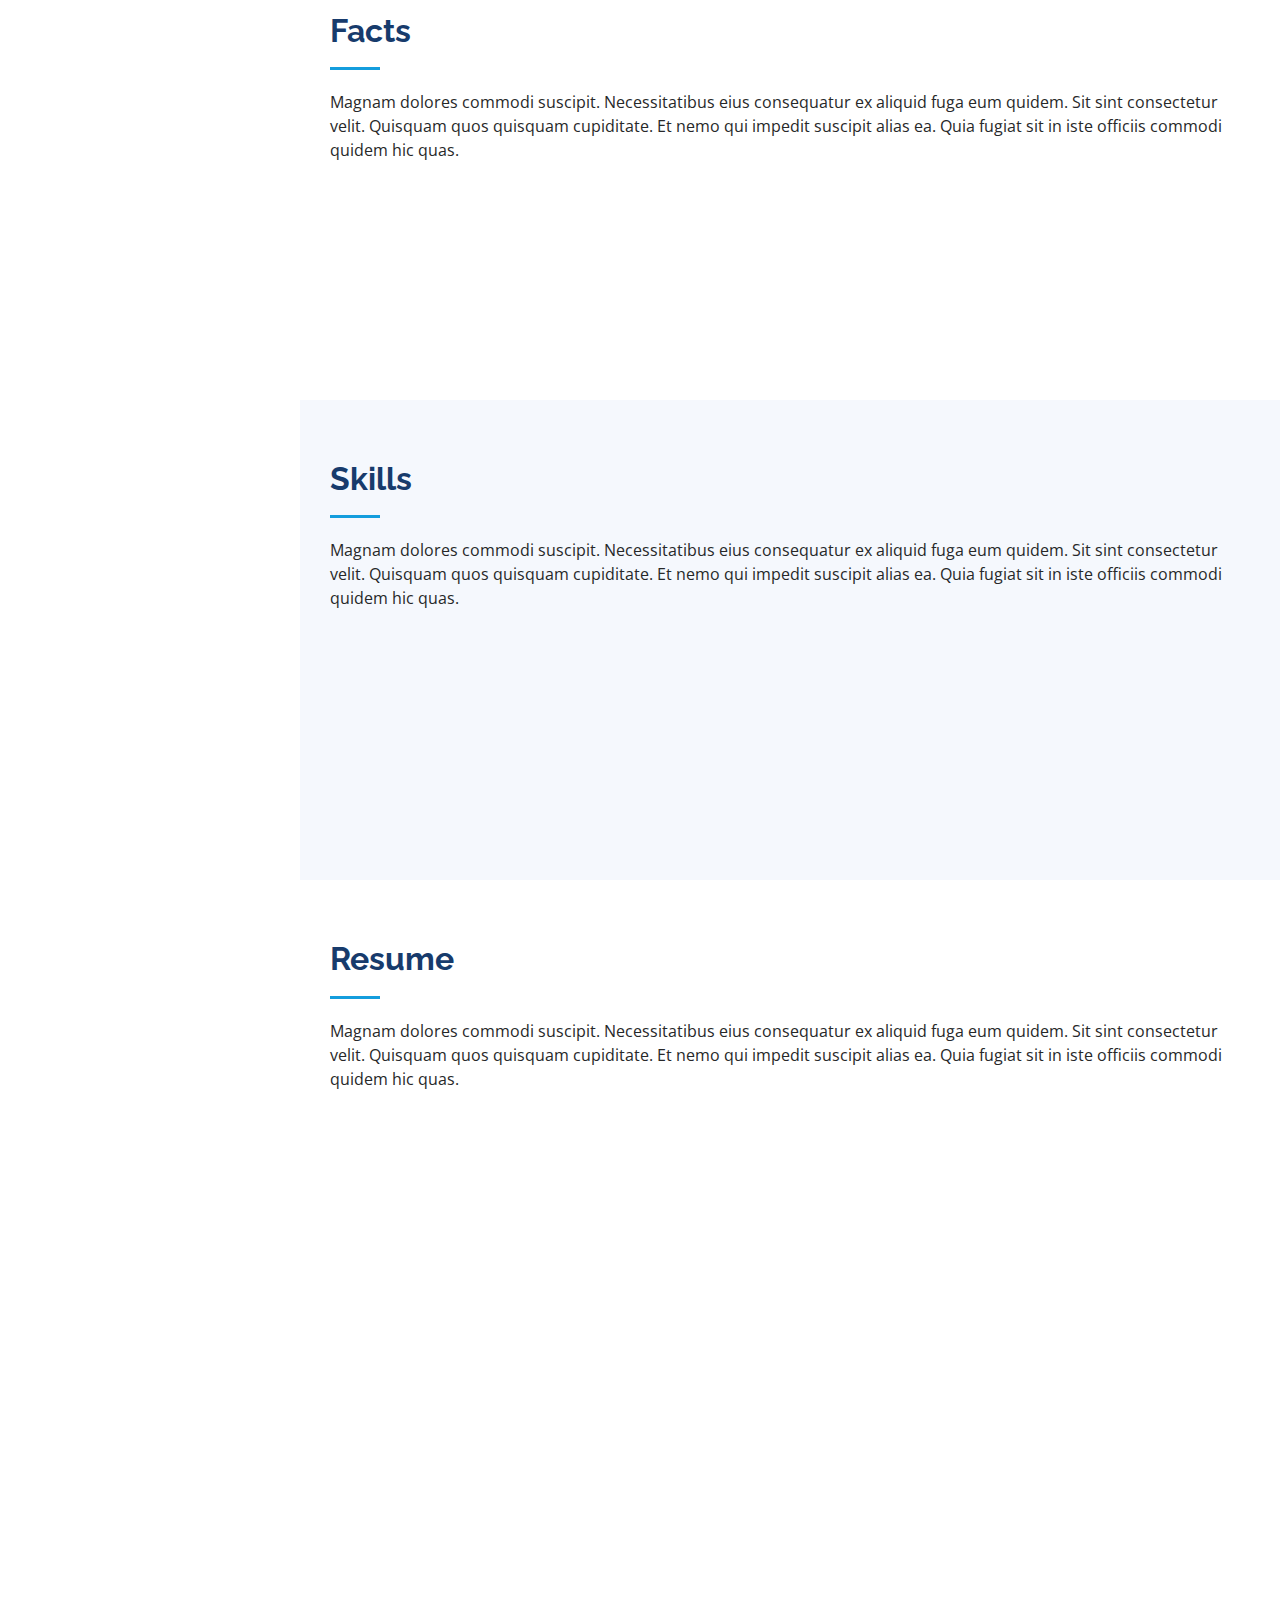
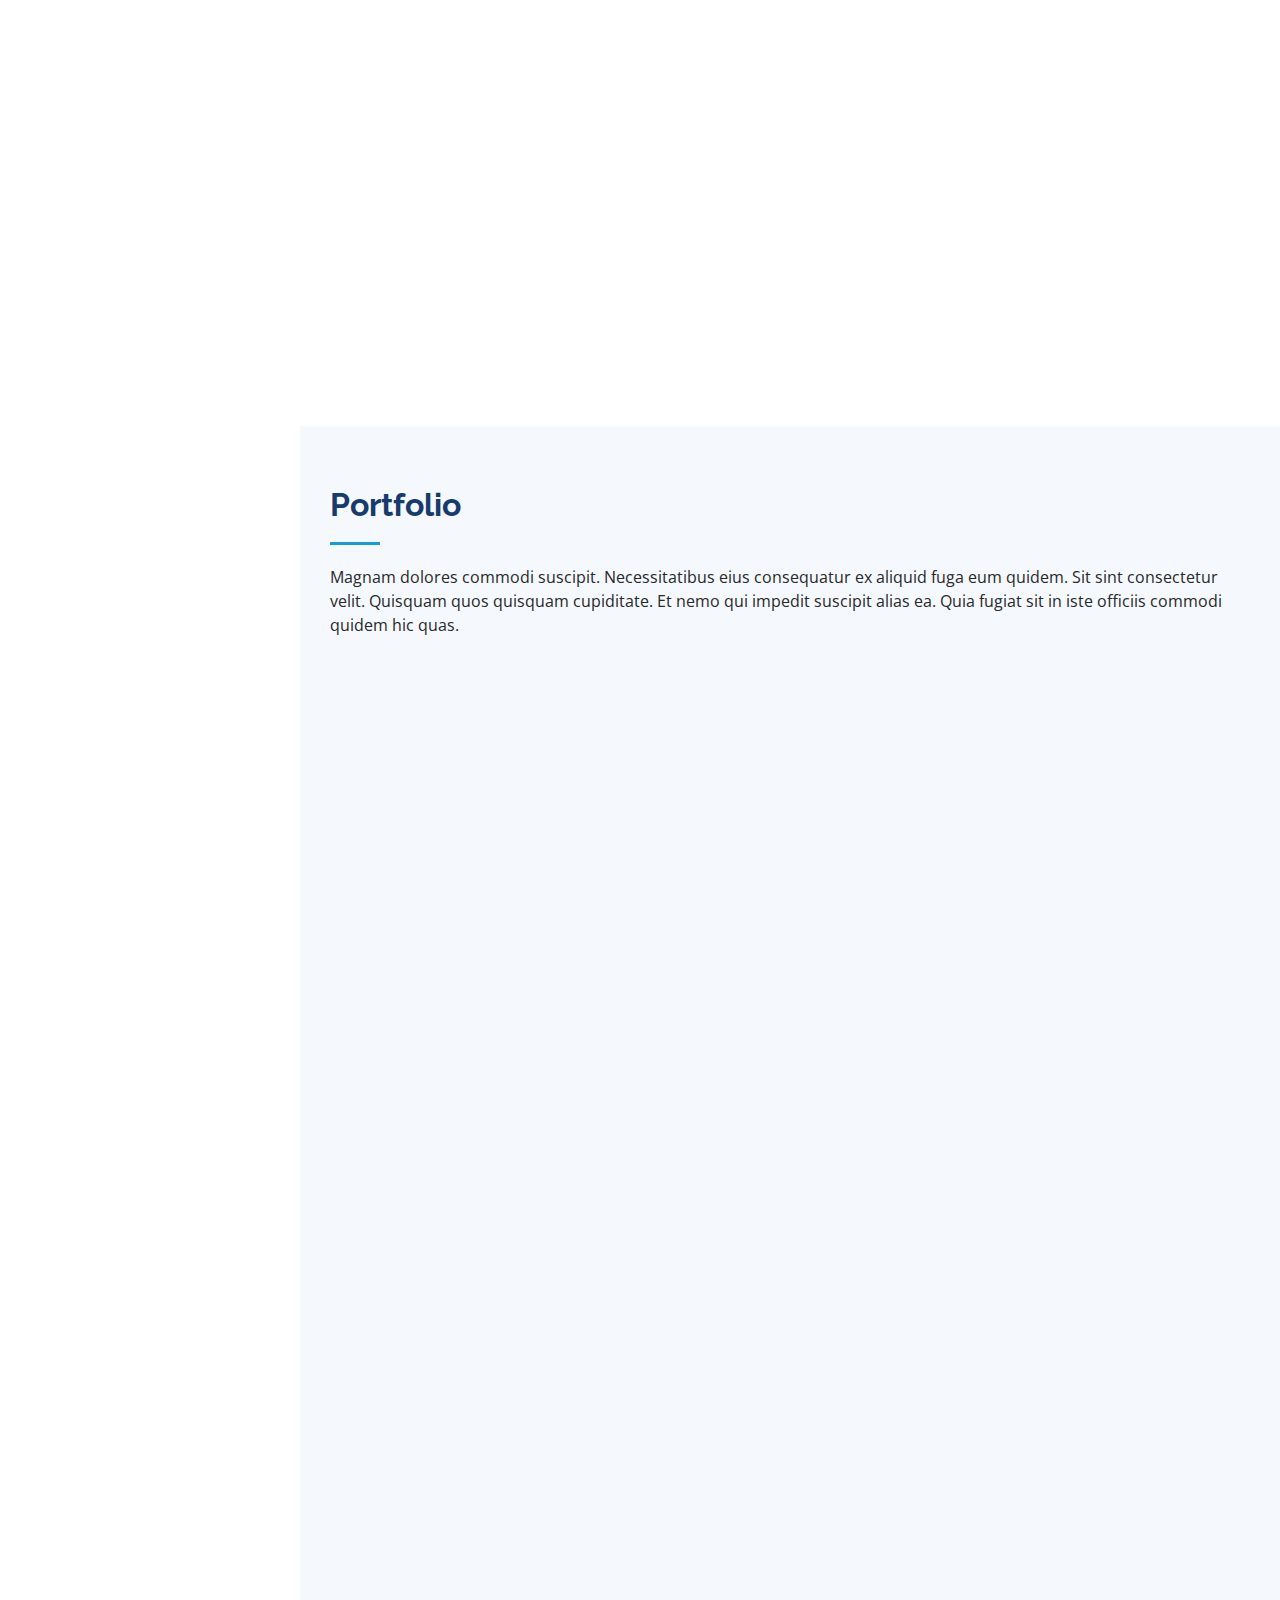
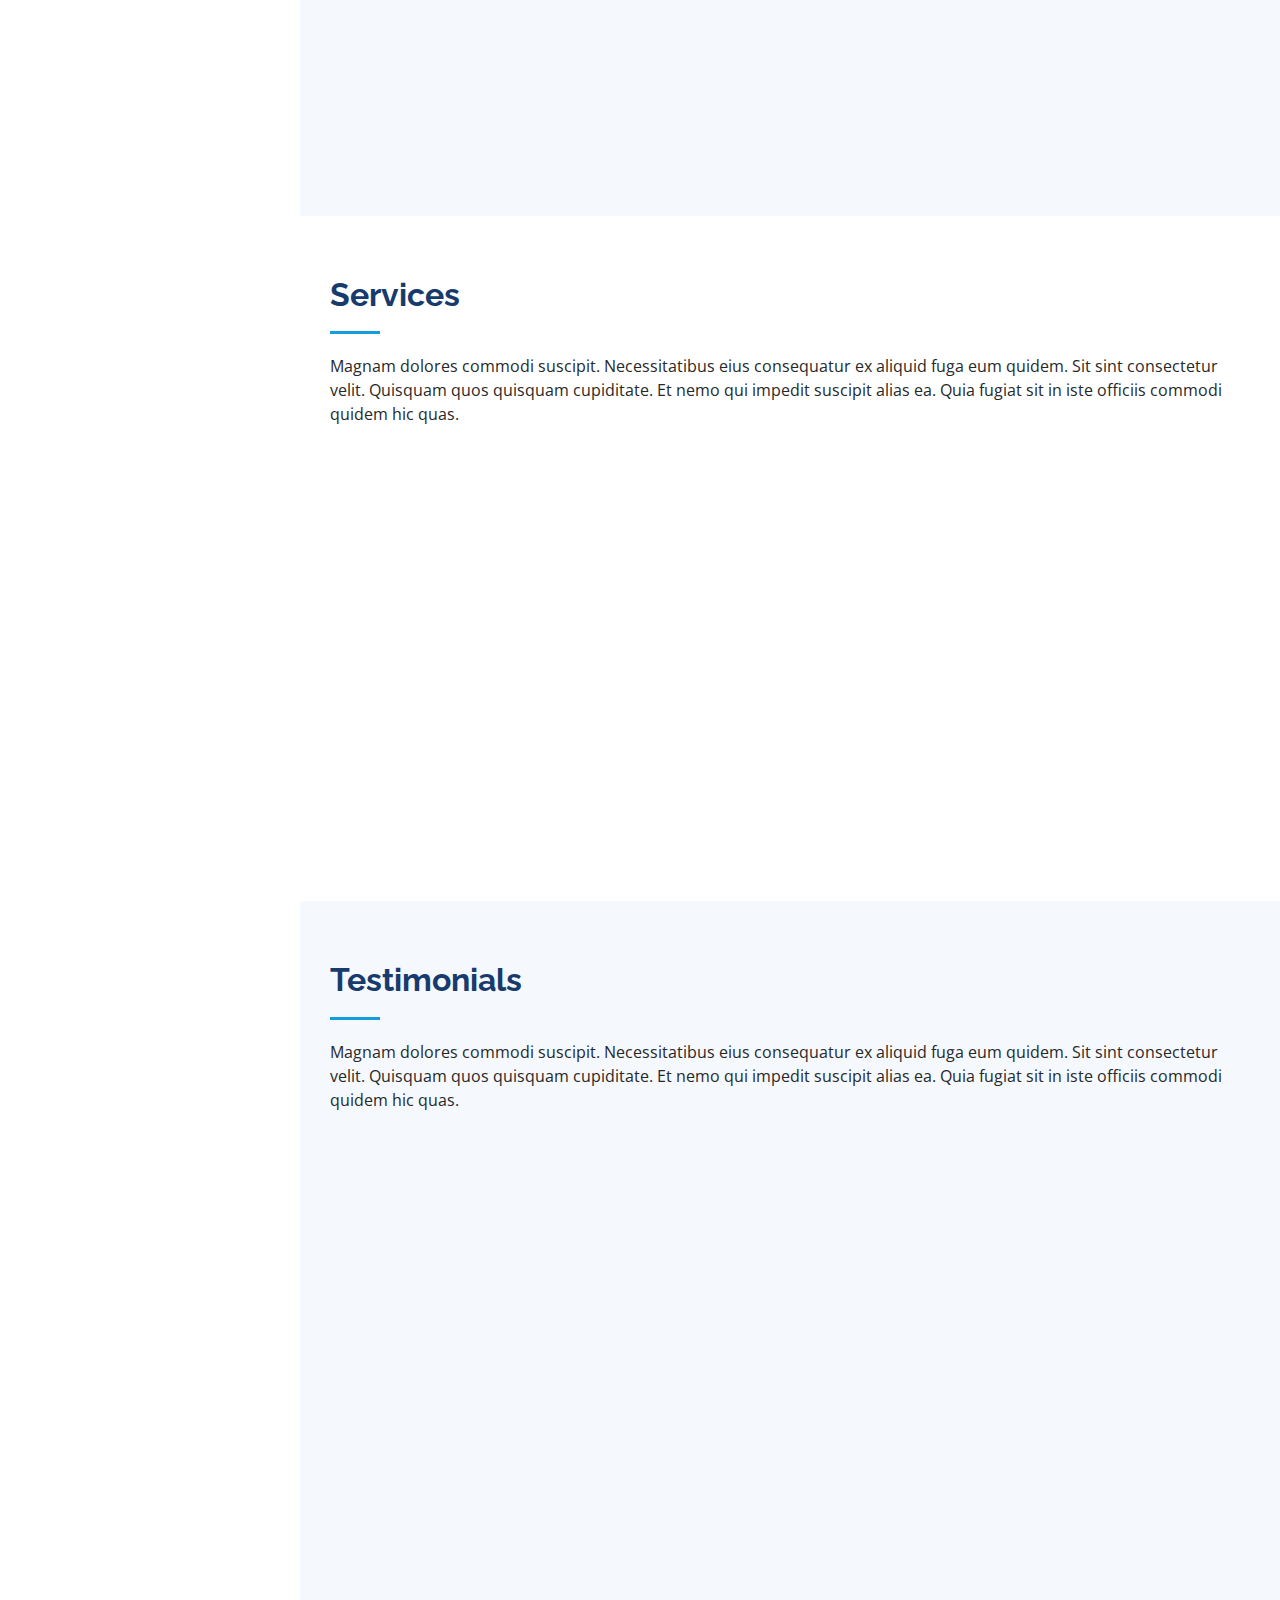
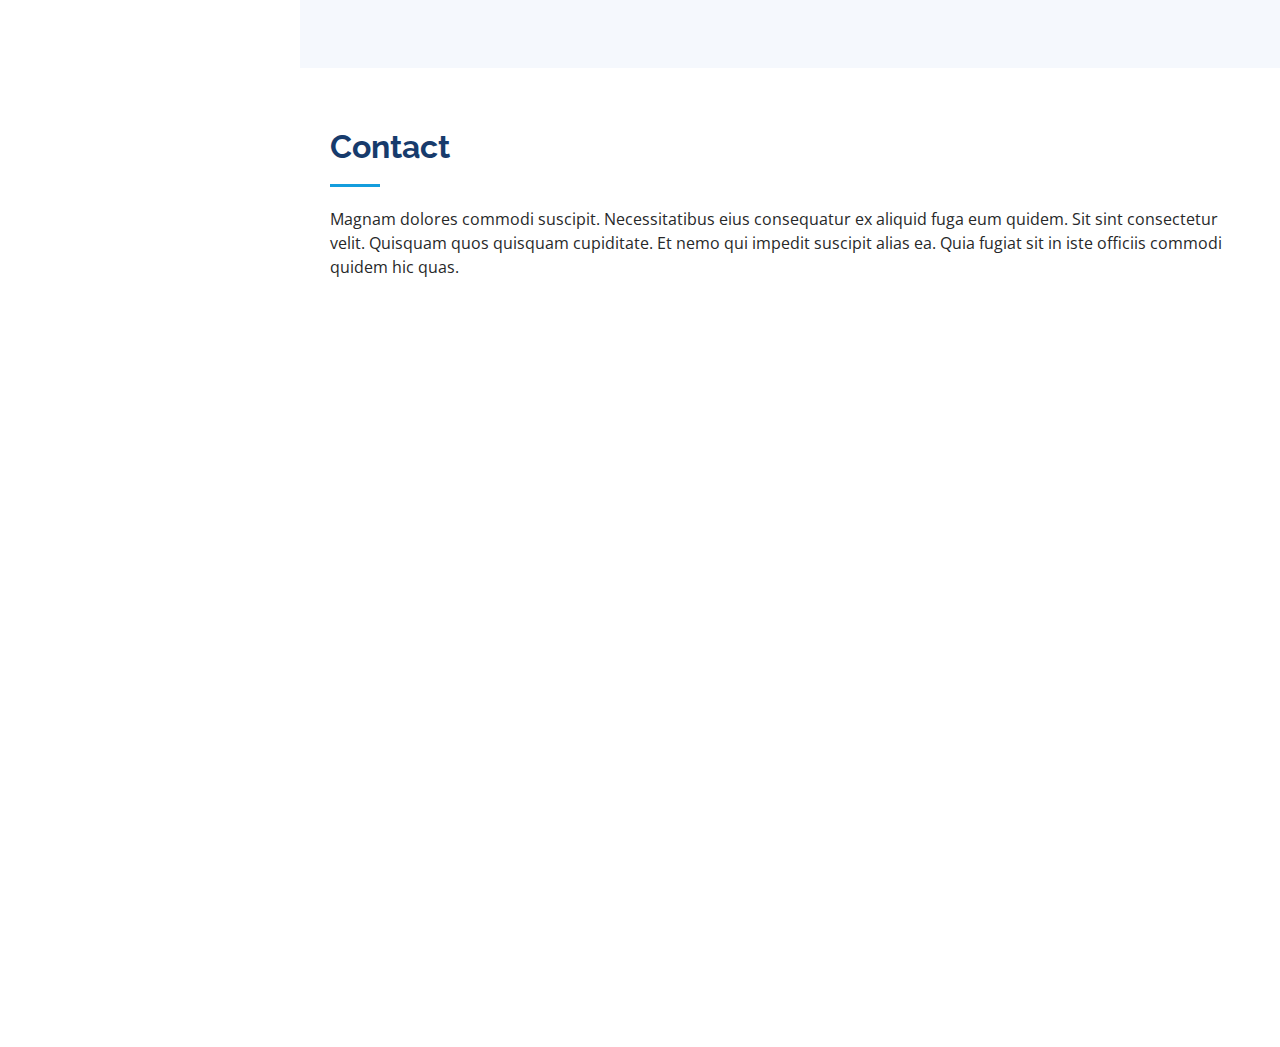
==== commit dfd28bcb: "added some project" ====
--- a/index.html
+++ b/index.html
@@ -74,7 +74,7 @@
   <section id="hero" class="d-flex flex-column justify-content-center align-items-center">
     <div class="hero-container" data-aos="fade-in">
       <h1>Falgoon Sen Apu </h1>
-      <p>I'm <span class="typed" data-typed-items=" Firmware Developer, Freelancer, Photographer"></span></p>
+      <p>I'm <span class="typed" data-typed-items=" Firmware Developer, Embedded Systems Developer, High speed PCB Designer"></span></p>
     </div>
   </section><!-- End Hero -->
 
@@ -103,7 +103,7 @@
               <div class="col-lg-6">
                 <ul>
                   <li><i class="bi bi-chevron-right"></i> <strong>Birthday:</strong> <span>14 june 1999</span></li>
-                  <li><i class="bi bi-chevron-right"></i> <strong>Website:</strong> <span>www.example.com</span></li>
+                  <li><i class="bi bi-chevron-right"></i> <strong>Website:</strong> <span>falgoonsen.github.io</span></li>
                   <li><i class="bi bi-chevron-right"></i> <strong>Phone:</strong> <span>+8801882022170</span></li>
                   <li><i class="bi bi-chevron-right"></i> <strong>City:</strong> <span>Dhaka,Bangladesh</span></li>
                 </ul>
@@ -111,8 +111,8 @@
               <div class="col-lg-6">
                 <ul>
                   <li><i class="bi bi-chevron-right"></i> <strong>Age:</strong> <span>25</span></li>
-                  <li><i class="bi bi-chevron-right"></i> <strong>Degree:</strong> <span>B.Sc in EEE </span></li>
-                  <li><i class="bi bi-chevron-right"></i> <strong>PhEmailone:</strong> <span>falgoonsenapu.eee@gmail.com</span></li>
+                  <li><i class="bi bi-chevron-right"></i> <strong>Degree:</strong> <span>B.Sc. in EEE <a href="https://baiust.ac.bd/" > (BAIUST)</a> </span></li>
+                  <li><i class="bi bi-chevron-right"></i> <strong>Email:</strong> <span>falgoonsenapu.eee@gmail.com</span></li>
                   <li><i class="bi bi-chevron-right"></i> <strong>Freelance:</strong> <span>Available</span></li>
                 </ul>
               </div>
@@ -141,24 +141,24 @@
           <div class="col-lg-3 col-md-6 d-md-flex align-items-md-stretch" data-aos="fade-up">
             <div class="count-box">
               <i class="bi bi-emoji-smile"></i>
-              <span data-purecounter-start="0" data-purecounter-end="232" data-purecounter-duration="1" class="purecounter"></span>
-              <p><strong>Happy Clients</strong> consequuntur quae</p>
+              <span data-purecounter-start="0" data-purecounter-end="10" data-purecounter-duration="1" class="purecounter"></span>
+              <p><strong>Happy Clients</strong> achieve that</p>
             </div>
           </div>
 
           <div class="col-lg-3 col-md-6 d-md-flex align-items-md-stretch" data-aos="fade-up" data-aos-delay="100">
             <div class="count-box">
               <i class="bi bi-journal-richtext"></i>
-              <span data-purecounter-start="0" data-purecounter-end="521" data-purecounter-duration="1" class="purecounter"></span>
-              <p><strong>Projects</strong> adipisci atque cum quia aut</p>
+              <span data-purecounter-start="0" data-purecounter-end="12" data-purecounter-duration="1" class="purecounter"></span>
+              <p><strong>Projects</strong> Completed</p>
             </div>
           </div>
 
           <div class="col-lg-3 col-md-6 d-md-flex align-items-md-stretch" data-aos="fade-up" data-aos-delay="200">
             <div class="count-box">
               <i class="bi bi-headset"></i>
-              <span data-purecounter-start="0" data-purecounter-end="1453" data-purecounter-duration="1" class="purecounter"></span>
-              <p><strong>Hours Of Support</strong> aut commodi quaerat</p>
+              <span data-purecounter-start="0" data-purecounter-end="500" data-purecounter-duration="1" class="purecounter"></span>
+              <p><strong>Hours Of Support</strong> or ask for help</p>
             </div>
           </div>
 
@@ -166,7 +166,7 @@
             <div class="count-box">
               <i class="bi bi-people"></i>
               <span data-purecounter-start="0" data-purecounter-end="32" data-purecounter-duration="1" class="purecounter"></span>
-              <p><strong>Hard Workers</strong> rerum asperiores dolor</p>
+              <p><strong>Hard Workers</strong> </p>
             </div>
           </div>
 
@@ -356,27 +356,29 @@
           <div class="col-lg-4 col-md-6 portfolio-item filter-app">
             <h6><center> BRAILLE DISPLAY </center></h6>
             <div class="portfolio-wrap">
-              <img src="assets/img/portfolio/portfolio-3.jpg" class="img-fluid" alt="">
-              <div class="portfolio-links">
-                <a href="assets/img/portfolio/portfolio-3.jpg" data-gallery="portfolioGallery" class="portfolio-lightbox" title="App 2"><i class="bx bx-plus"></i></a>
+              <img src="assets/img/portfolio/braille/braille-display-2.jpg" class="img-fluid" alt="">
+              <div class="portfolio-links">
+                <a href="assets/img/portfolio/braille/braille-display-2.jpg" data-gallery="portfolioGallery" class="portfolio-lightbox" title="App 2"><i class="bx bx-plus"></i></a>
                 <a href="portfolio-details.html" title="More Details"><i class="bx bx-link"></i></a>
               </div>
             </div>
           </div>
 
           <div class="col-lg-4 col-md-6 portfolio-item filter-card">
-            <div class="portfolio-wrap">
-              <img src="assets/img/portfolio/portfolio-4.jpg" class="img-fluid" alt="">
-              <div class="portfolio-links">
-                <a href="assets/img/portfolio/portfolio-4.jpg" data-gallery="portfolioGallery" class="portfolio-lightbox" title="Card 2"><i class="bx bx-plus"></i></a>
+            <h6><center> 4 Channel ADC Datalogger (0~10khz) </center></h6>
+            <div class="portfolio-wrap">
+              <img src="assets/img/portfolio/4 CH ADC DATA LOGGER/WhatsApp Image 2024-01-23 at 16.58.39_b3e8beba.jpg" class="img-fluid" alt="">
+              <div class="portfolio-links">
+                <a href="assets/img/portfolio/4 CH ADC DATA LOGGER/WhatsApp Image 2024-01-23 at 16.58.39_b3e8beba.jpg" data-gallery="portfolioGallery" class="portfolio-lightbox" title="Card 2"><i class="bx bx-plus"></i></a>
                 <a href="portfolio-details.html" title="More Details"><i class="bx bx-link"></i></a>
               </div>
             </div>
           </div>
 
           <div class="col-lg-4 col-md-6 portfolio-item filter-web">
-            <div class="portfolio-wrap">
-              <img src="assets/img/portfolio/portfolio-5.jpg" class="img-fluid" alt="">
+            <h6><center> SIM BASED gateway  </center></h6>
+            <div class="portfolio-wrap">
+              <img src="assets/img/portfolio/comsure-sim/comsure-sim.jpg" class="img-fluid" alt="">
               <div class="portfolio-links">
                 <a href="assets/img/portfolio/portfolio-5.jpg" data-gallery="portfolioGallery" class="portfolio-lightbox" title="Web 2"><i class="bx bx-plus"></i></a>
                 <a href="portfolio-details.html" title="More Details"><i class="bx bx-link"></i></a>
@@ -385,8 +387,9 @@
           </div>
 
           <div class="col-lg-4 col-md-6 portfolio-item filter-app">
-            <div class="portfolio-wrap">
-              <img src="assets/img/portfolio/portfolio-6.jpg" class="img-fluid" alt="">
+            <h6><center> Portable generator monitoring System  </center></h6>
+            <div class="portfolio-wrap">
+              <img src="assets/img/portfolio/pgms/product_1.jpg" class="img-fluid" alt="">
               <div class="portfolio-links">
                 <a href="assets/img/portfolio/portfolio-6.jpg" data-gallery="portfolioGallery" class="portfolio-lightbox" title="App 3"><i class="bx bx-plus"></i></a>
                 <a href="portfolio-details.html" title="More Details"><i class="bx bx-link"></i></a>
@@ -395,8 +398,9 @@
           </div>
 
           <div class="col-lg-4 col-md-6 portfolio-item filter-card">
-            <div class="portfolio-wrap">
-              <img src="assets/img/portfolio/portfolio-7.jpg" class="img-fluid" alt="">
+            <h6><center>library development for ICM-20948 9-Axis MEMS </center></h6>
+            <div class="portfolio-wrap">
+              <img src="assets/img/portfolio/ICM-20948/main.jpg" class="img-fluid" alt="">
               <div class="portfolio-links">
                 <a href="assets/img/portfolio/portfolio-7.jpg" data-gallery="portfolioGallery" class="portfolio-lightbox" title="Card 1"><i class="bx bx-plus"></i></a>
                 <a href="portfolio-details.html" title="More Details"><i class="bx bx-link"></i></a>
@@ -574,19 +578,19 @@
               <div class="address">
                 <i class="bi bi-geo-alt"></i>
                 <h4>Location:</h4>
-                <p>A108 Adam Street, New York, NY 535022</p>
+                <p>sector 3 , Uttara , Dhaka</p>
               </div>
 
               <div class="email">
                 <i class="bi bi-envelope"></i>
                 <h4>Email:</h4>
-                <p>info@example.com</p>
+                <p>falgoonsenapu.eee@gmail.com</p>
               </div>
 
               <div class="phone">
                 <i class="bi bi-phone"></i>
                 <h4>Call:</h4>
-                <p>+1 5589 55488 55s</p>
+                <p>+880 1882022170</p>
               </div>
 
               <iframe src="https://www.google.com/maps/embed?pb=!1m14!1m8!1m3!1d12097.433213460943!2d-74.0062269!3d40.7101282!3m2!1i1024!2i768!4f13.1!3m3!1m2!1s0x0%3A0xb89d1fe6bc499443!2sDowntown+Conference+Center!5e0!3m2!1smk!2sbg!4v1539943755621" frameborder="0" style="border:0; width: 100%; height: 290px;" allowfullscreen></iframe>
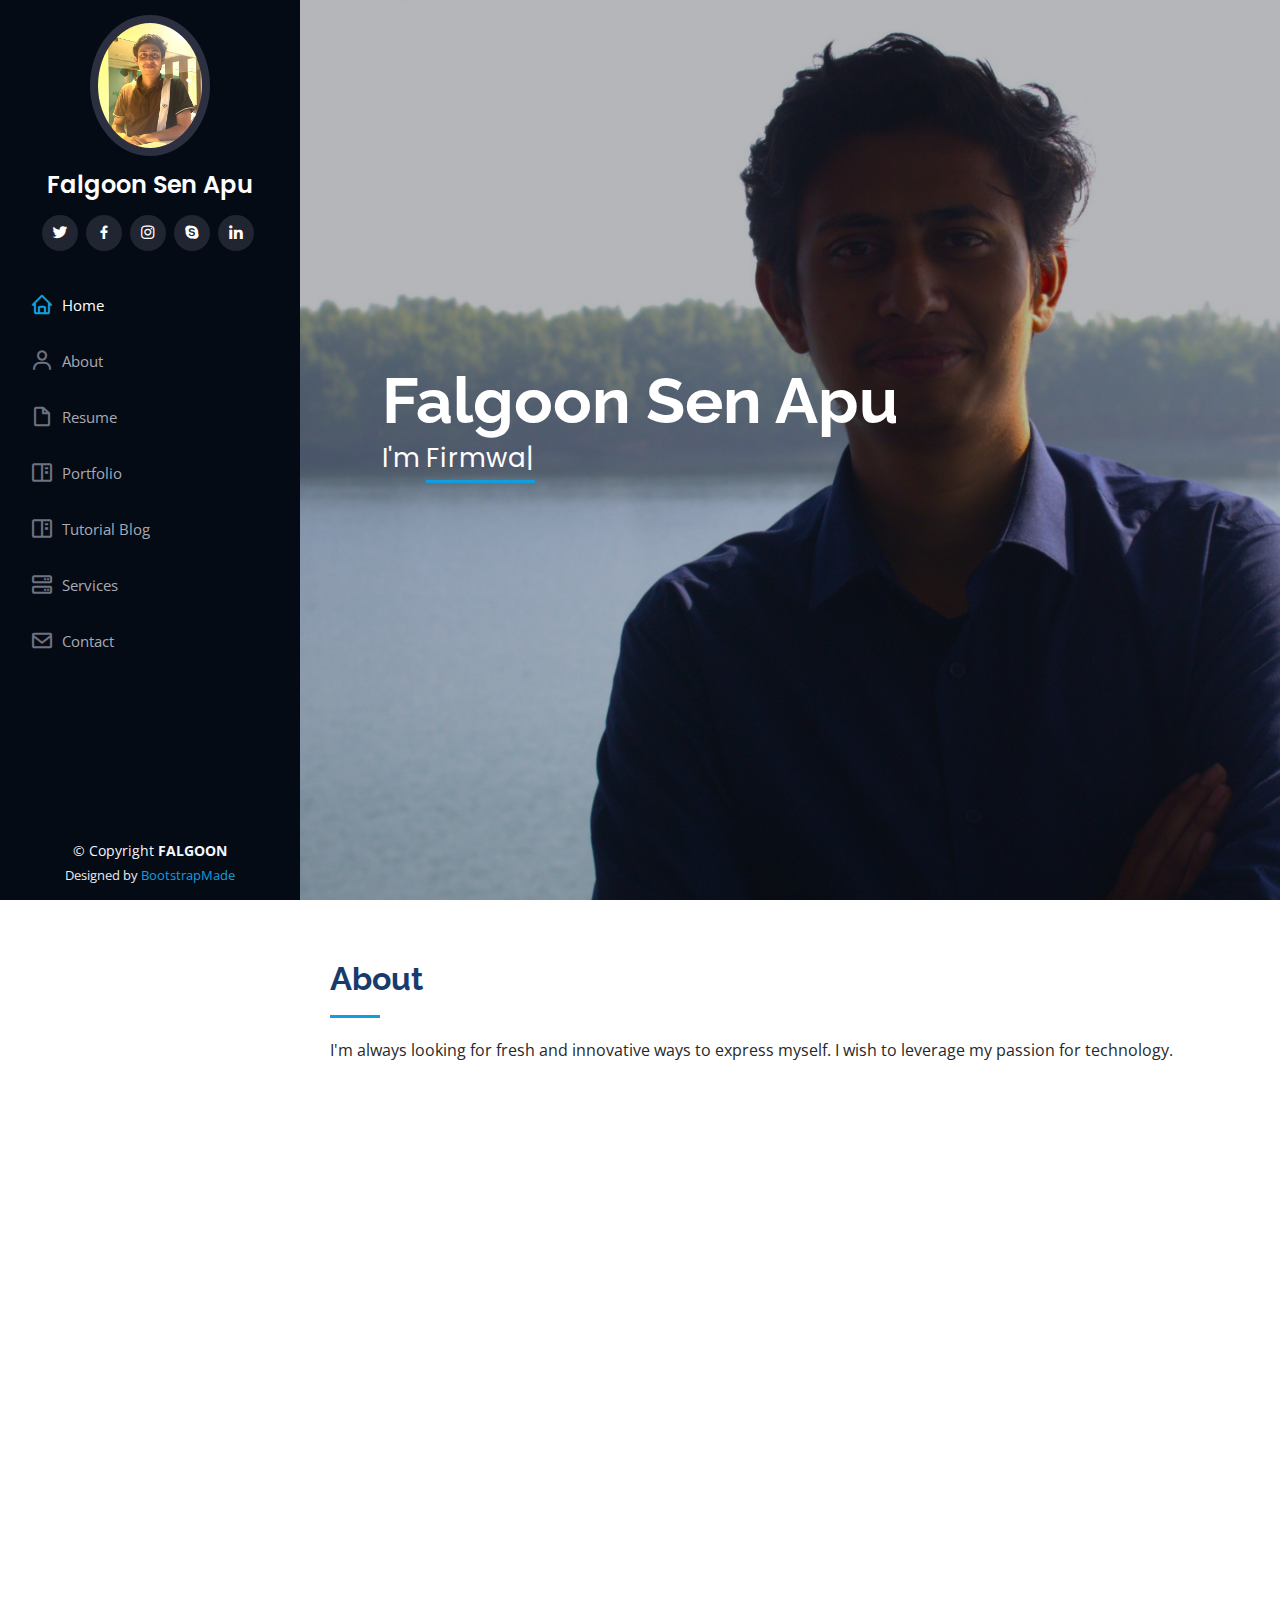
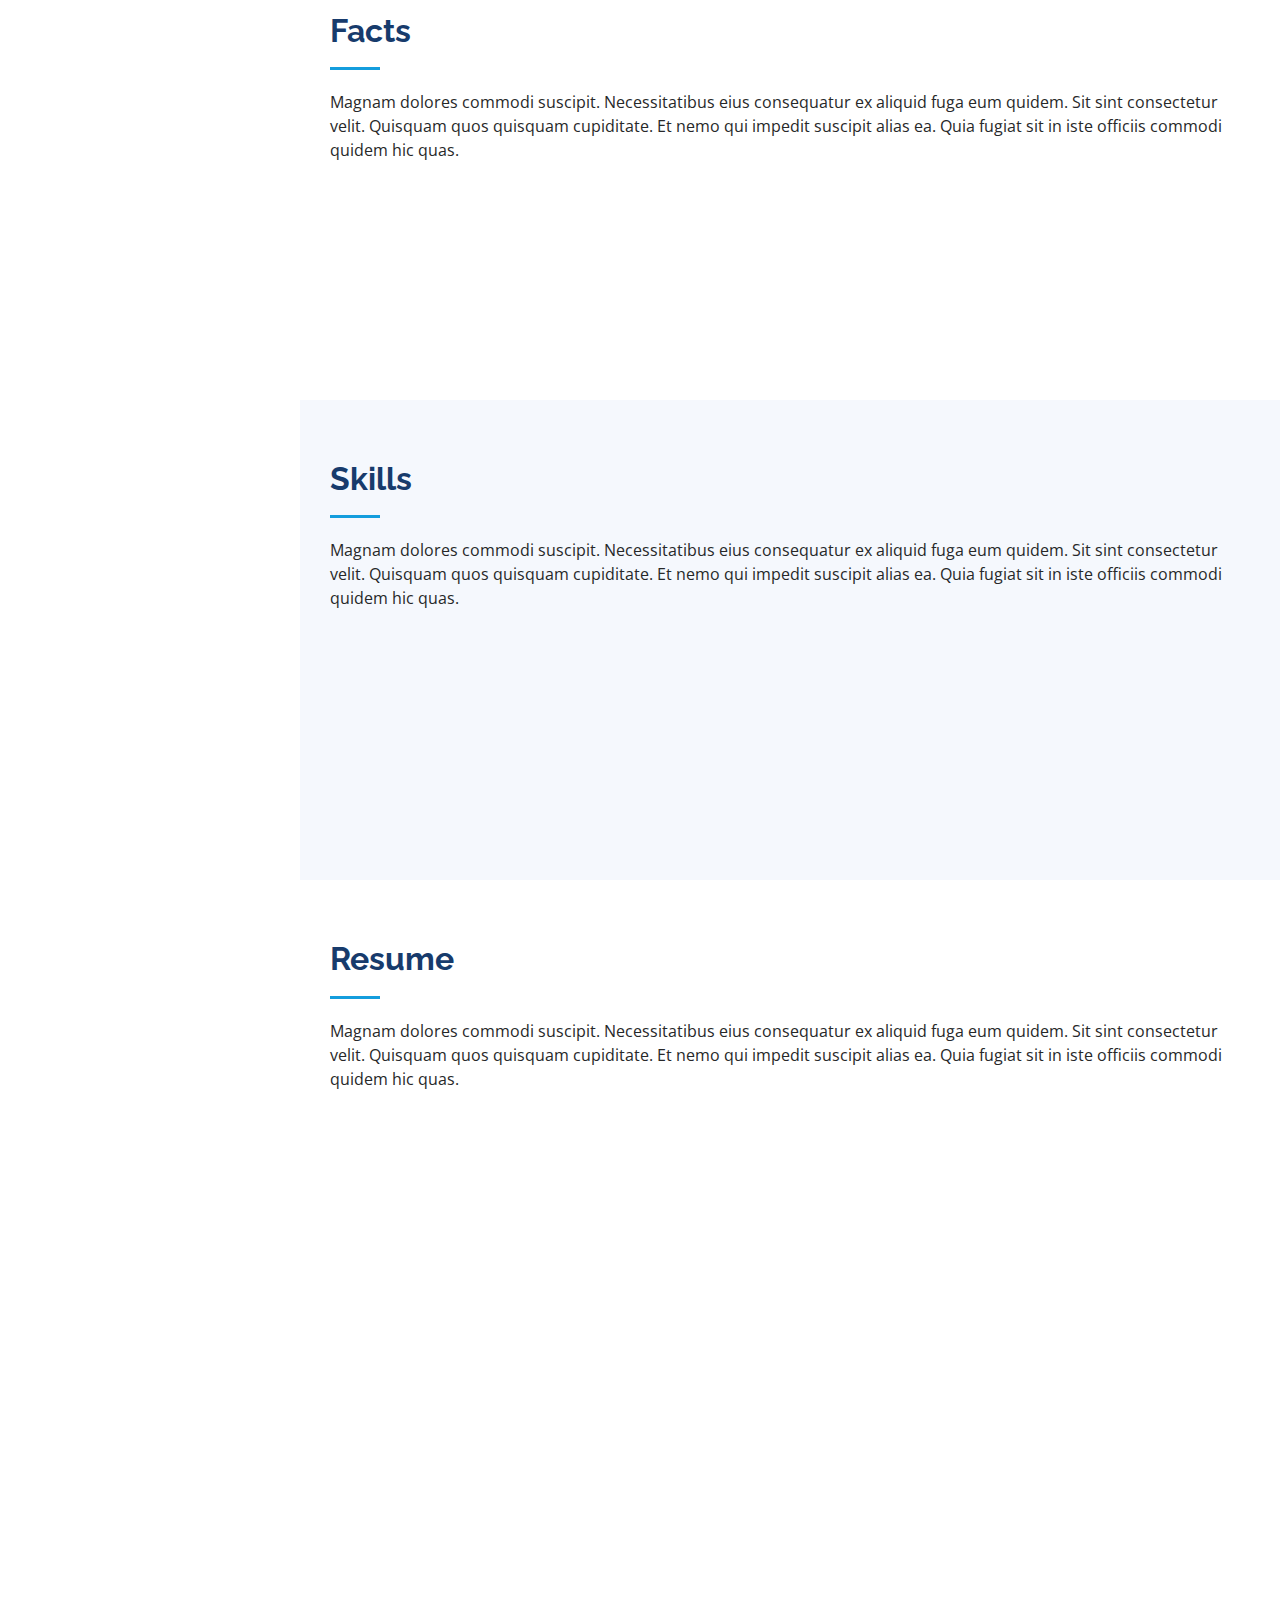
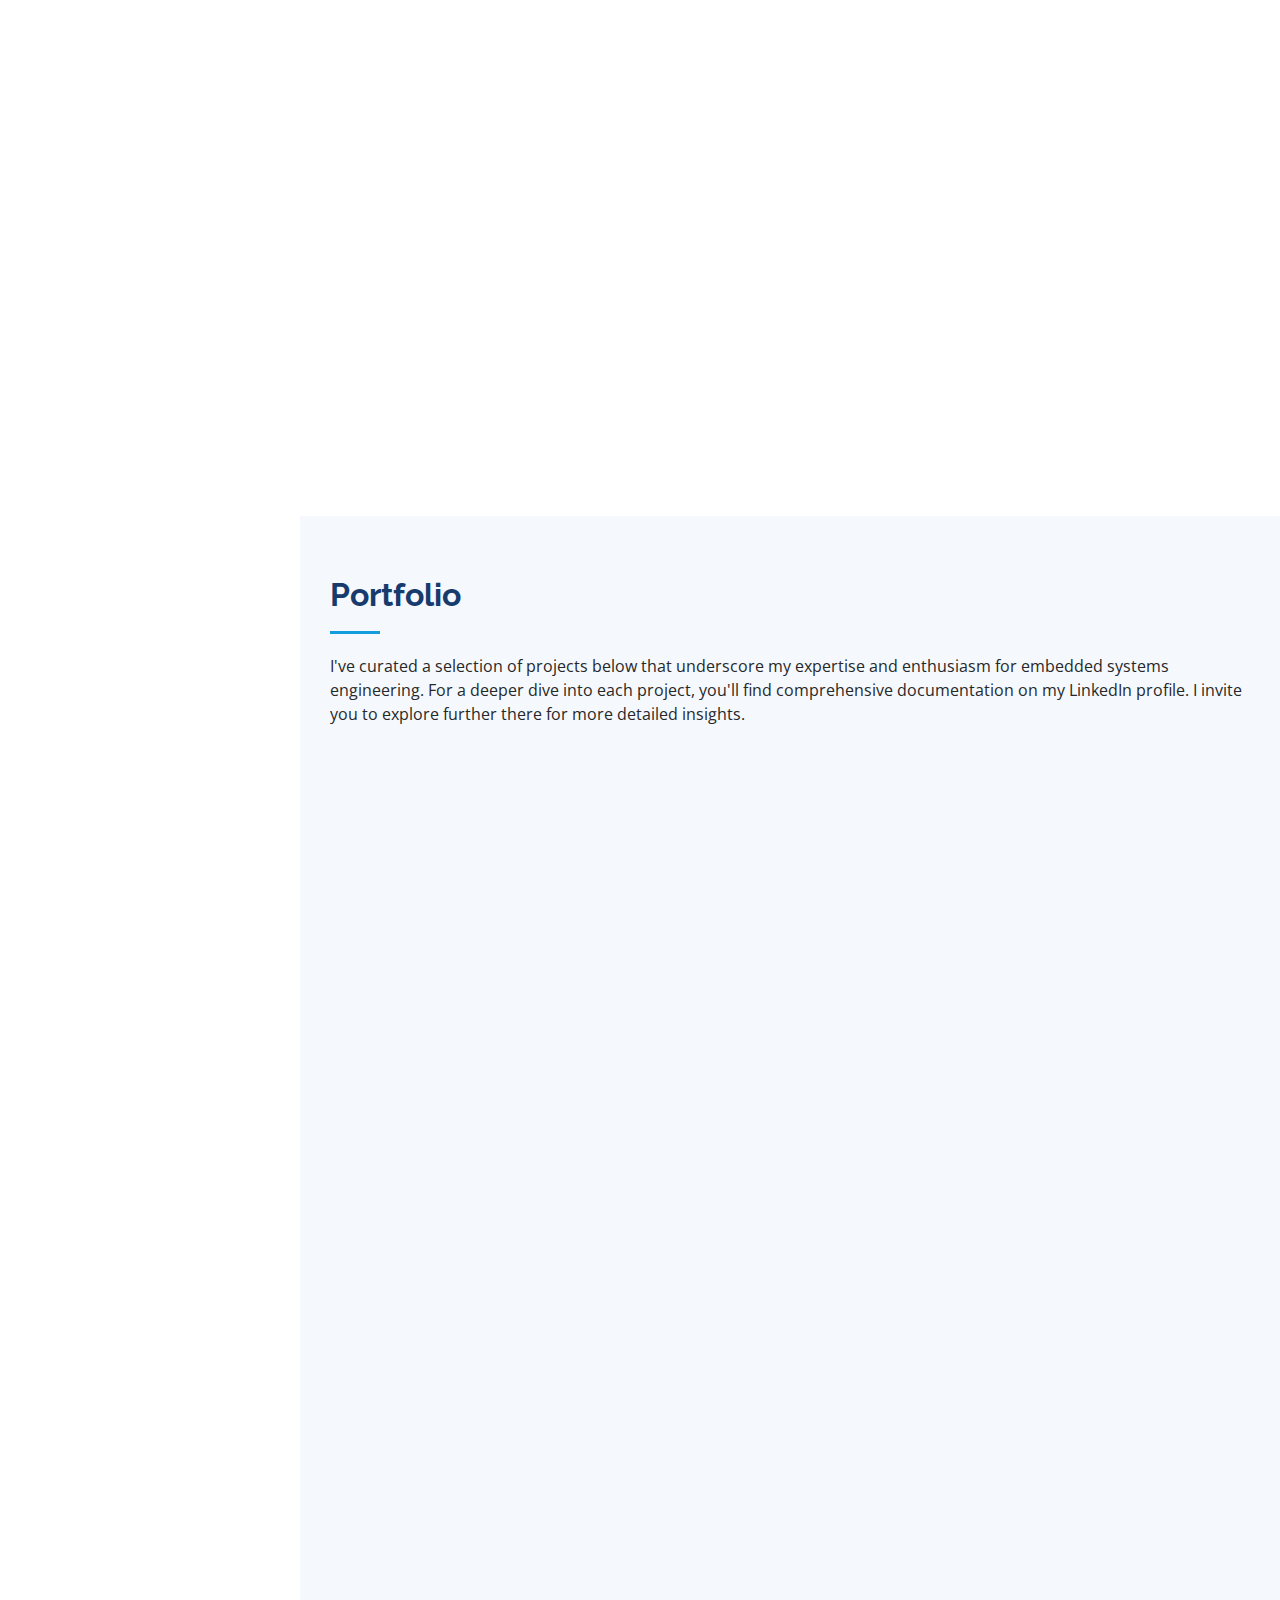
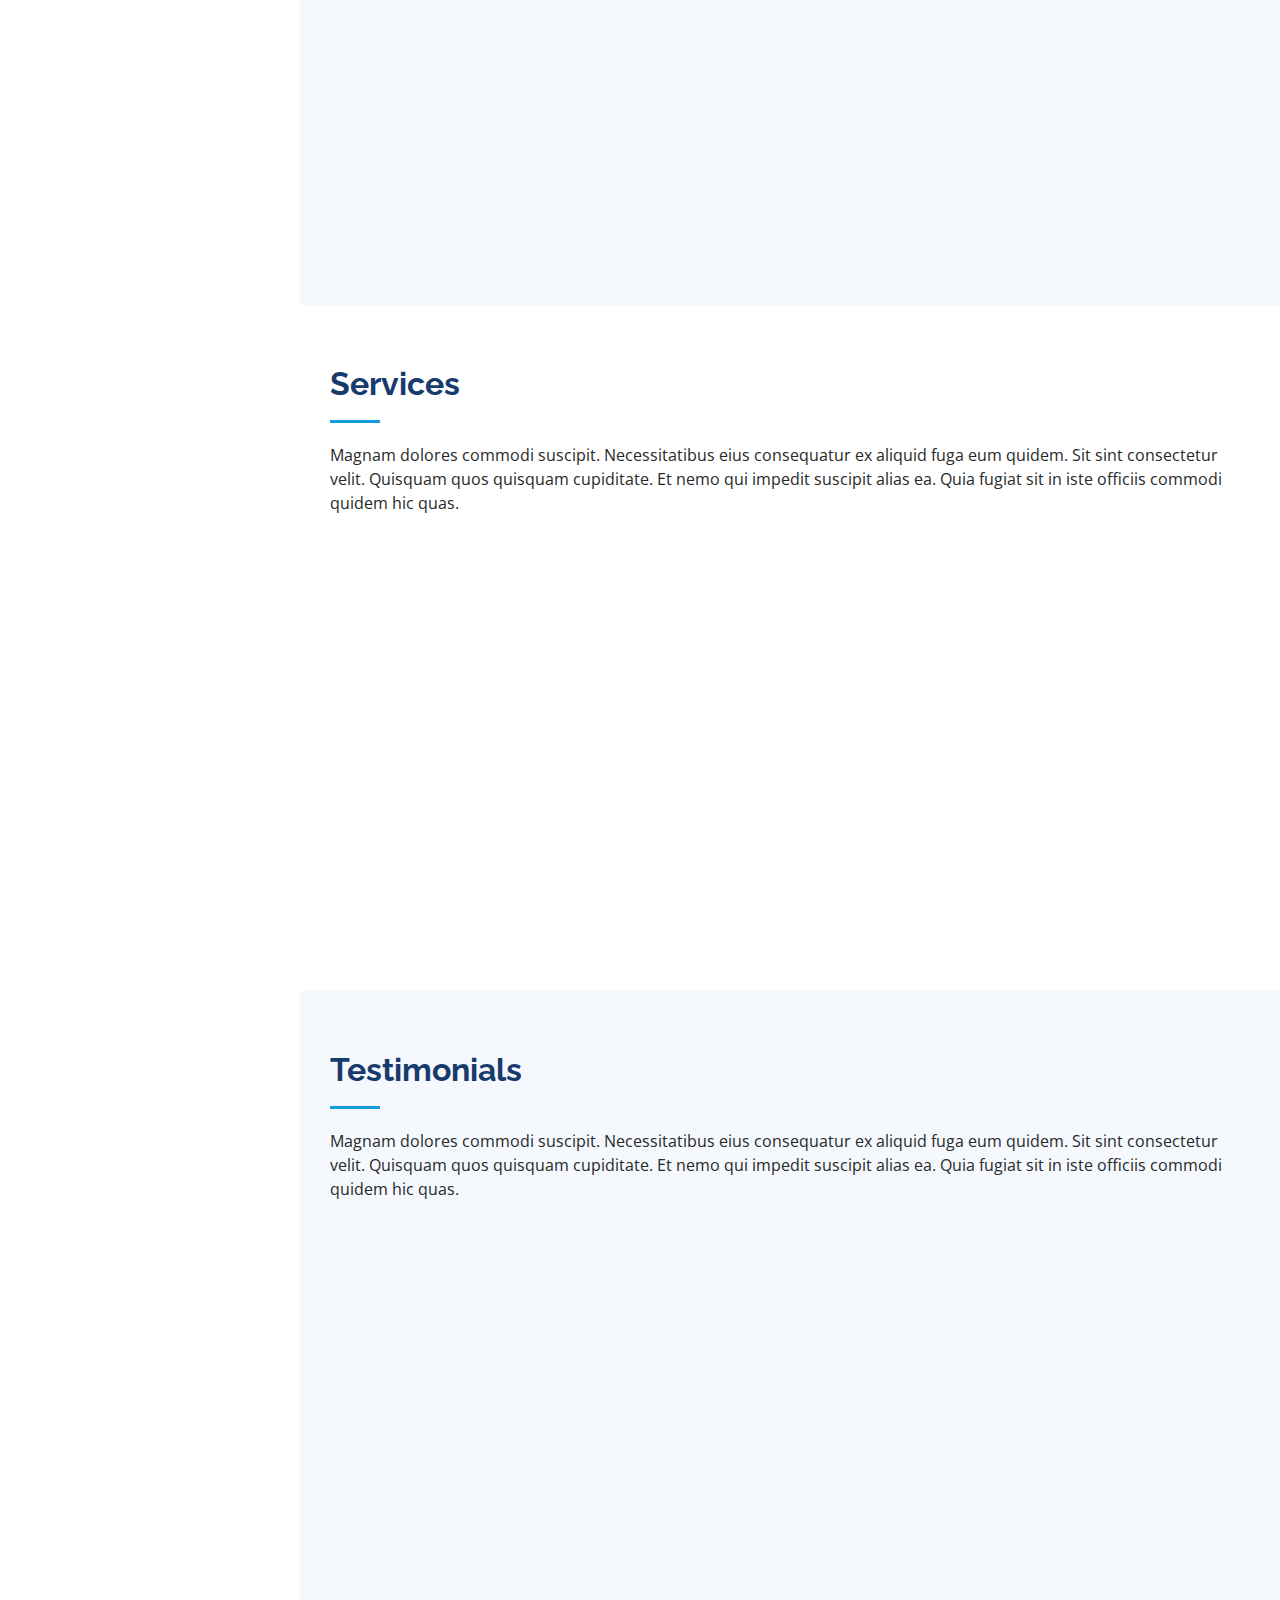
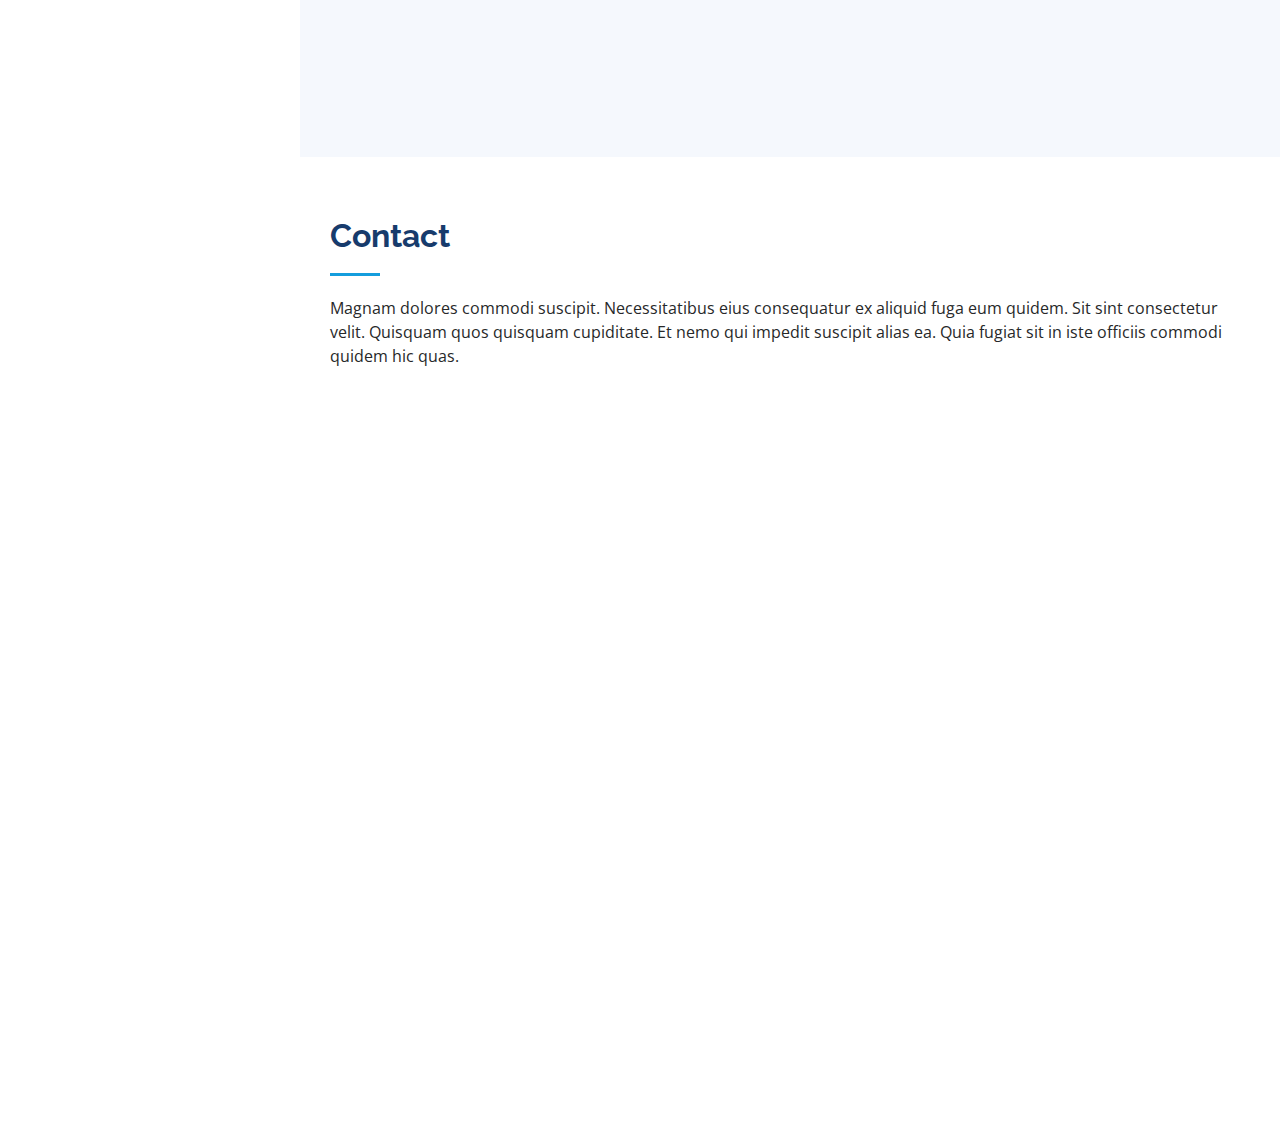
==== commit 8bb347c9: "archive added" ====
--- a/index.html
+++ b/index.html
@@ -5,7 +5,7 @@
   <meta charset="utf-8">
   <meta content="width=device-width, initial-scale=1.0" name="viewport">
 
-  <title>iPortfolio Bootstrap Template - Index</title>
+  <title>Falgoon Sen Apu portfolioGallery</title>
   <meta content="" name="description">
   <meta content="" name="keywords">
 
@@ -63,6 +63,7 @@
           <li><a href="#about" class="nav-link scrollto"><i class="bx bx-user"></i> <span>About</span></a></li>
           <li><a href="#resume" class="nav-link scrollto"><i class="bx bx-file-blank"></i> <span>Resume</span></a></li>
           <li><a href="#portfolio" class="nav-link scrollto"><i class="bx bx-book-content"></i> <span>Portfolio</span></a></li>
+          <li><a href="project-archive.html"><i class="bx bx-book-content"></i> <span>Tutorial Blog</span></a></li>
           <li><a href="#services" class="nav-link scrollto"><i class="bx bx-server"></i> <span>Services</span></a></li>
           <li><a href="#contact" class="nav-link scrollto"><i class="bx bx-envelope"></i> <span>Contact</span></a></li>
         </ul>
@@ -74,7 +75,7 @@
   <section id="hero" class="d-flex flex-column justify-content-center align-items-center">
     <div class="hero-container" data-aos="fade-in">
       <h1>Falgoon Sen Apu </h1>
-      <p>I'm <span class="typed" data-typed-items=" Firmware Developer, Embedded Systems Developer, High speed PCB Designer"></span></p>
+      <p>I'm <span class="typed" data-typed-items=" Firmware Developer, Embedded Systems Developer"></span></p>
     </div>
   </section><!-- End Hero -->
 
@@ -254,35 +255,37 @@
           <div class="col-lg-6" data-aos="fade-up">
             <h3 class="resume-title">Sumary</h3>
             <div class="resume-item pb-0">
-              <h4>Alex Smith</h4>
-              <p><em>Innovative and deadline-driven Graphic Designer with 3+ years of experience designing and developing user-centered digital/print marketing material from initial concept to final, polished deliverable.</em></p>
-              <ul>
-                <li>Portland par 127,Orlando, FL</li>
-                <li>(123) 456-7891</li>
-                <li>alice.barkley@example.com</li>
+              <h4>Falgoon Sen Apu</h4>
+
+              <p><em>I'm immersed in the world of embedded systems, particularly in the realm of IoT-based digital device development. Over the past 3 years, I've been diving deep into the intricacies of designing and implementing these devices. My focus extends to areas like PCB design, 3D modeling for physical components , firmware development, and even delving into the realm of PLCs. It's an exciting journey, exploring the convergence of technology and creativity in this ever-evolving landscape.</em></p>
+
+               <ul>
+                <li>Dhaka , Uttara </li>
+                <li>(+88) 1882022170</li>
+                <li>Falgoon Sen Apu</li>
               </ul>
             </div>
 
             <h3 class="resume-title">Education</h3>
             <div class="resume-item">
-              <h4>Master of Fine Arts &amp; Graphic Design</h4>
-              <h5>2015 - 2016</h5>
-              <p><em>Rochester Institute of Technology, Rochester, NY</em></p>
-              <p>Qui deserunt veniam. Et sed aliquam labore tempore sed quisquam iusto autem sit. Ea vero voluptatum qui ut dignissimos deleniti nerada porti sand markend</p>
+              <h4>B.Sc. in Electrical &amp; Electronic Engineering </h4>
+              <h5>2017 - 2021 (3.83 Out of 4.00)</h5>
+              <p><em>Bangladesh Army International University of Science & Technology (BAIUST), Cumilla</em></p>
+              <p>"I majored in Electrical and Electronic Engineering at "BAIUST", focusing on embedded systems, electronics, and robotics. Through hands-on projects and coursework, I gained expertise in hardware design, microcontroller programming, and electronic circuits, fostering a strong passion for engineering innovation."</p>
             </div>
             <div class="resume-item">
-              <h4>Bachelor of Fine Arts &amp; Graphic Design</h4>
-              <h5>2010 - 2014</h5>
-              <p><em>Rochester Institute of Technology, Rochester, NY</em></p>
-              <p>Quia nobis sequi est occaecati aut. Repudiandae et iusto quae reiciendis et quis Eius vel ratione eius unde vitae rerum voluptates asperiores voluptatem Earum molestiae consequatur neque etlon sader mart dila</p>
+              <h4>Higher Secondary Certificate</h4>
+              <h5>2015-2027</h5>
+              <p><em>Chattagram Biggan Collage</em></p>
+              <p></p>
             </div>
           </div>
           <div class="col-lg-6" data-aos="fade-up" data-aos-delay="100">
             <h3 class="resume-title">Professional Experience</h3>
             <div class="resume-item">
-              <h4>Senior graphic design specialist</h4>
-              <h5>2019 - Present</h5>
-              <p><em>Experion, New York, NY </em></p>
+              <h4>Associate Engineer, Hardware Department (R&D)</h4>
+              <h5>Oct. 2021 – Present</h5>
+              <p><em>THINK LTD. BANGLADESH </em></p>
               <ul>
                 <li>Lead in the design, development, and implementation of the graphic, layout, and production communication materials</li>
                 <li>Delegate tasks to the 7 members of the design team and provide counsel on all aspects of the project. </li>
@@ -313,7 +316,7 @@
 
         <div class="section-title">
           <h2>Portfolio</h2>
-          <p>Magnam dolores commodi suscipit. Necessitatibus eius consequatur ex aliquid fuga eum quidem. Sit sint consectetur velit. Quisquam quos quisquam cupiditate. Et nemo qui impedit suscipit alias ea. Quia fugiat sit in iste officiis commodi quidem hic quas.</p>
+          <p>I've curated a selection of projects below that underscore my expertise and enthusiasm for embedded systems engineering. For a deeper dive into each project, you'll find comprehensive documentation on my LinkedIn profile. I invite you to explore further there for more detailed insights.</p>
         </div>
 
         <div class="row" data-aos="fade-up">
@@ -638,7 +641,7 @@
   <footer id="footer">
     <div class="container">
       <div class="copyright">
-        &copy; Copyright <strong><span>iPortfolio</span></strong>
+        &copy; Copyright <strong><span>FALGOON</span></strong>
       </div>
       <div class="credits">
         <!-- All the links in the footer should remain intact. -->
--- a/assets/css/style.css
+++ b/assets/css/style.css
@@ -31,6 +31,13 @@
 h5,
 h6 {
   font-family: "Raleway", sans-serif;
+}
+
+
+#myDIV {
+  height:300px;
+  background-color:#FFFFFF;
+  text-align: justify;
 }
 
 /*--------------------------------------------------------------
@@ -681,6 +688,7 @@
 
 .portfolio-details .portfolio-description {
   padding-top: 30px;
+  text-align: justify;
 }
 
 .portfolio-details .portfolio-description h2 {
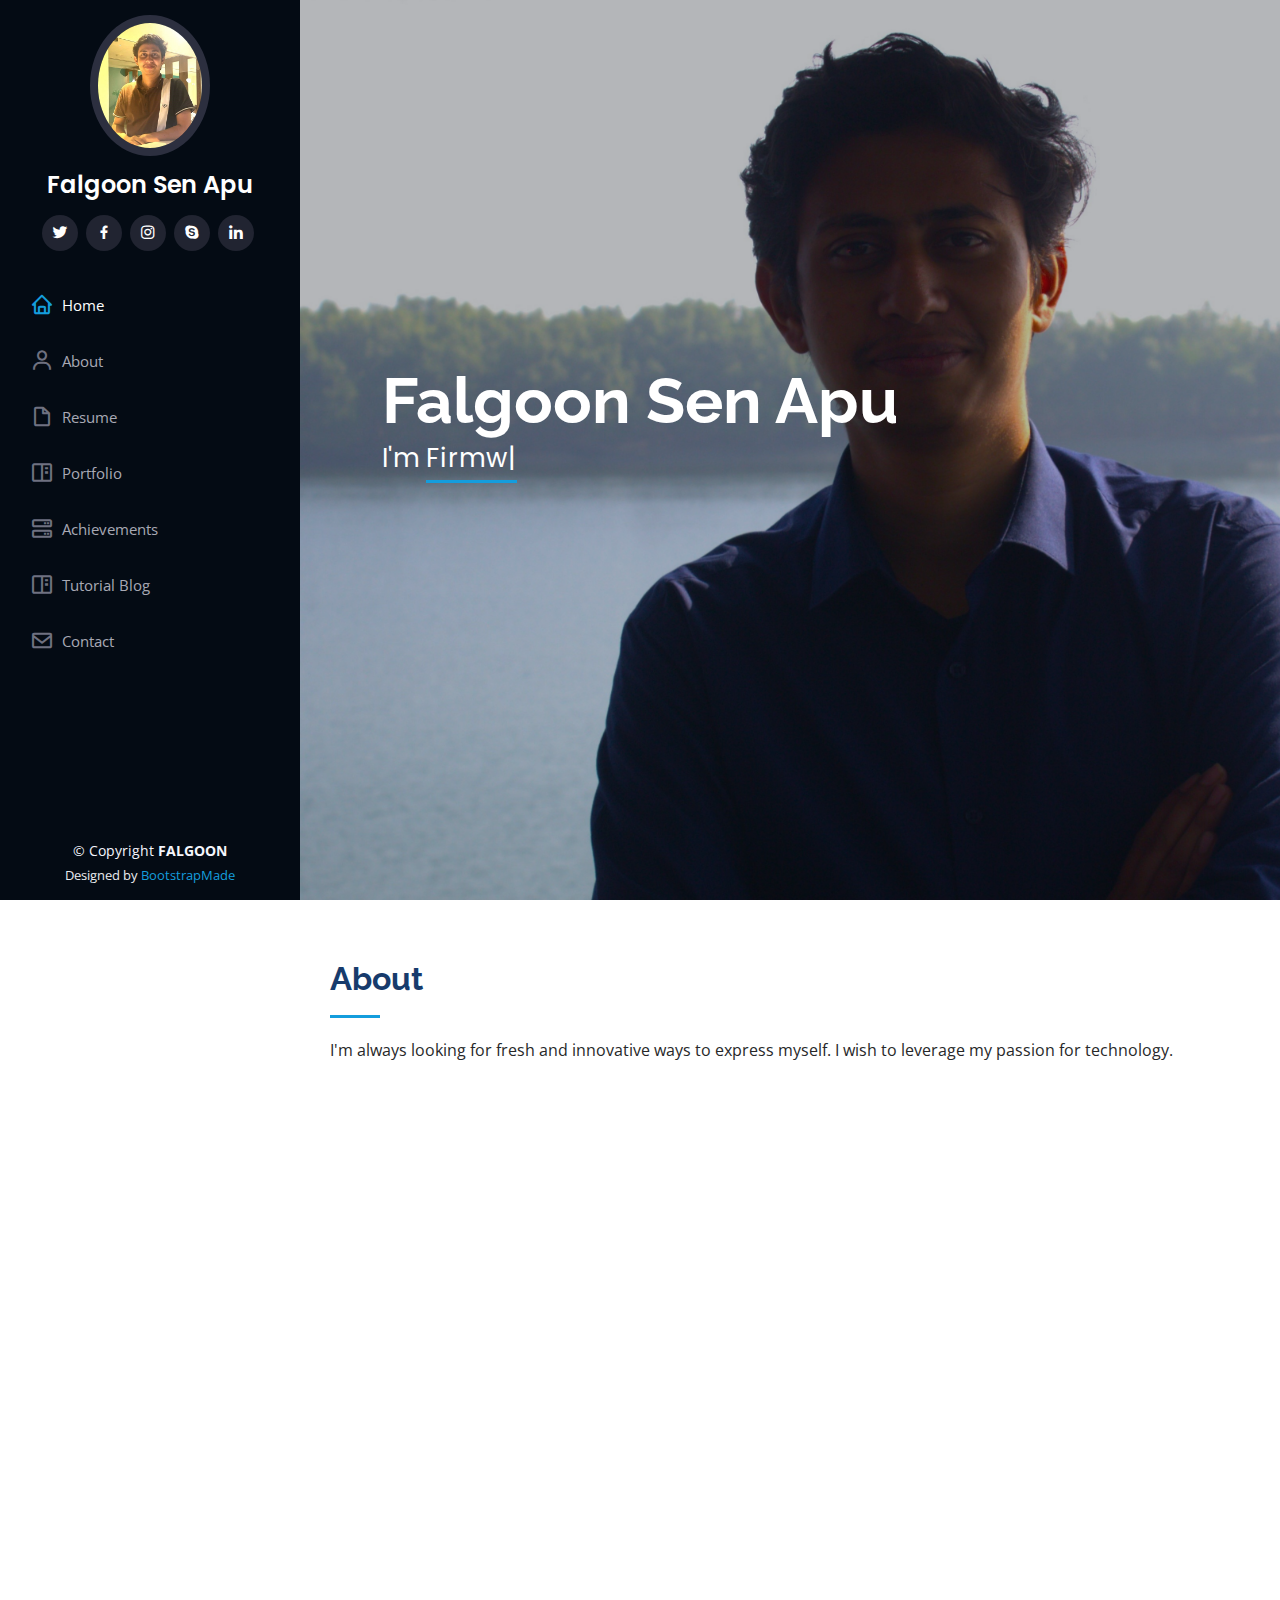
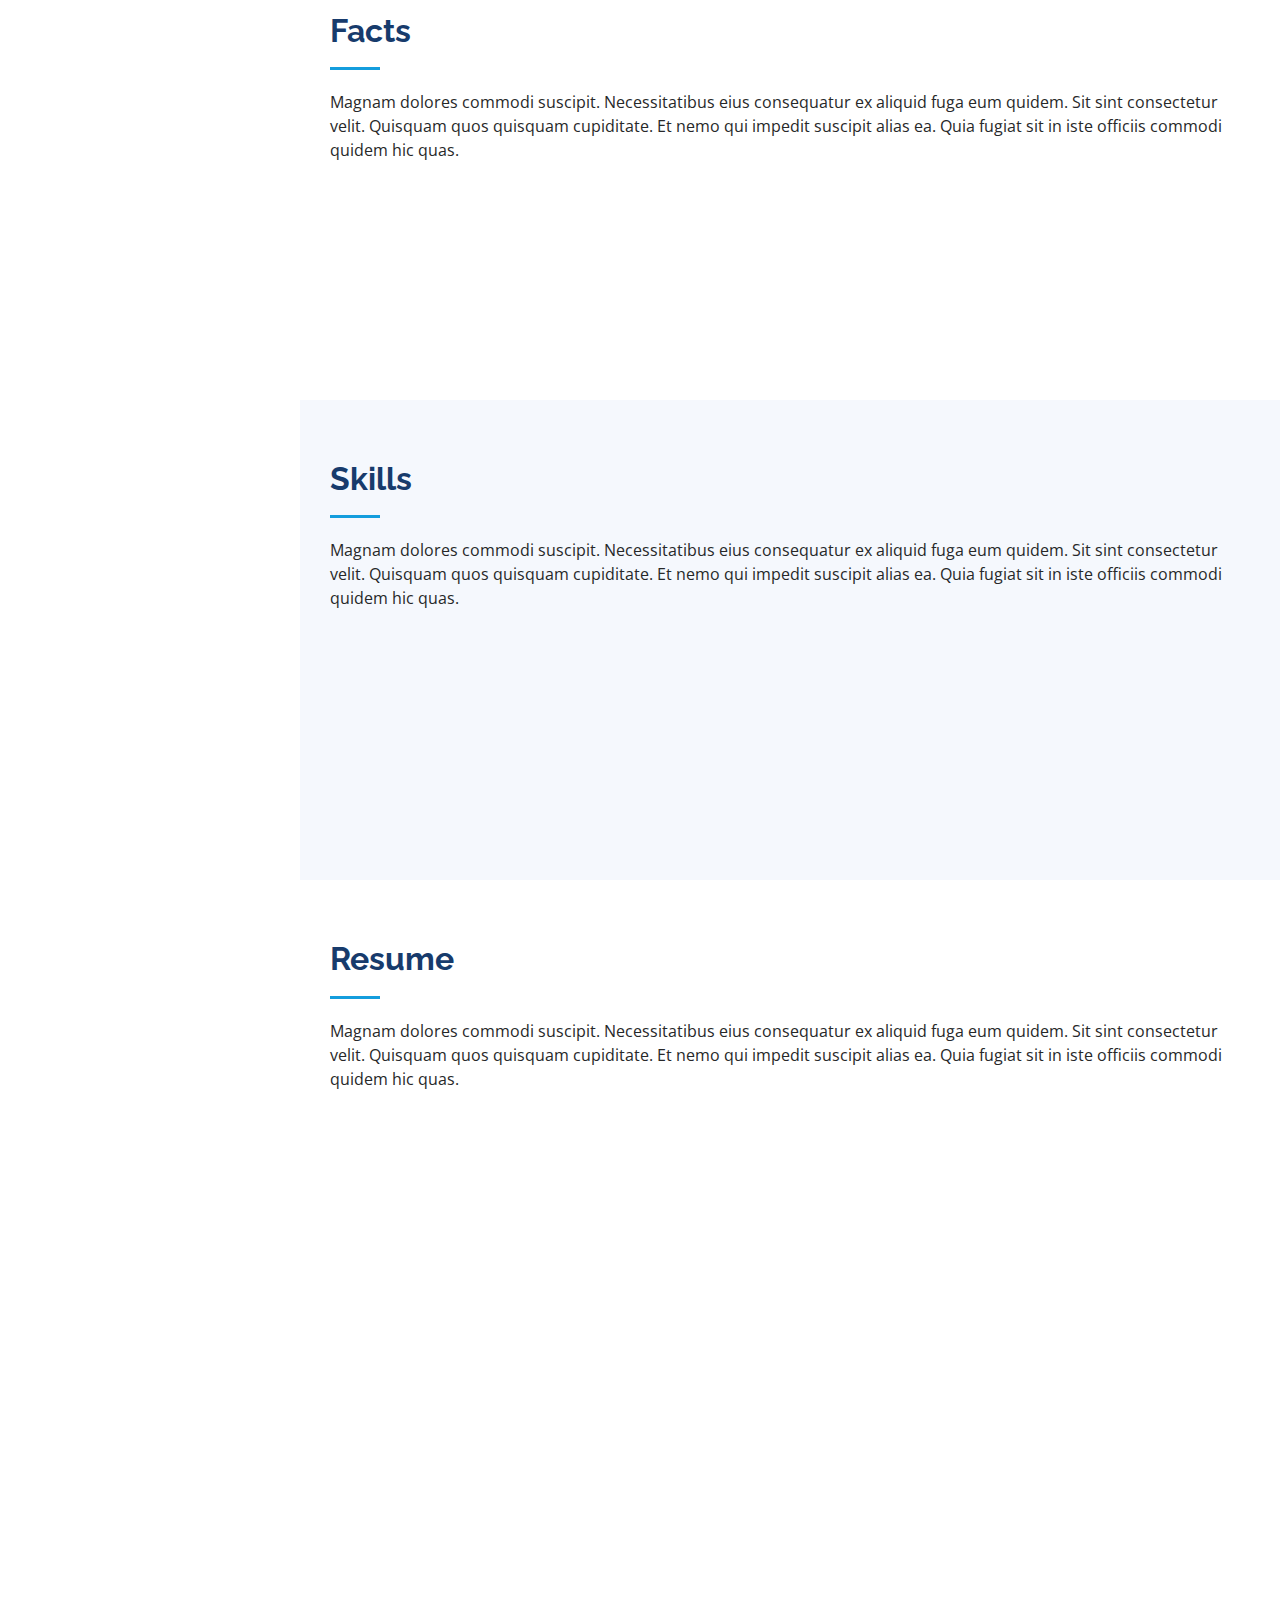
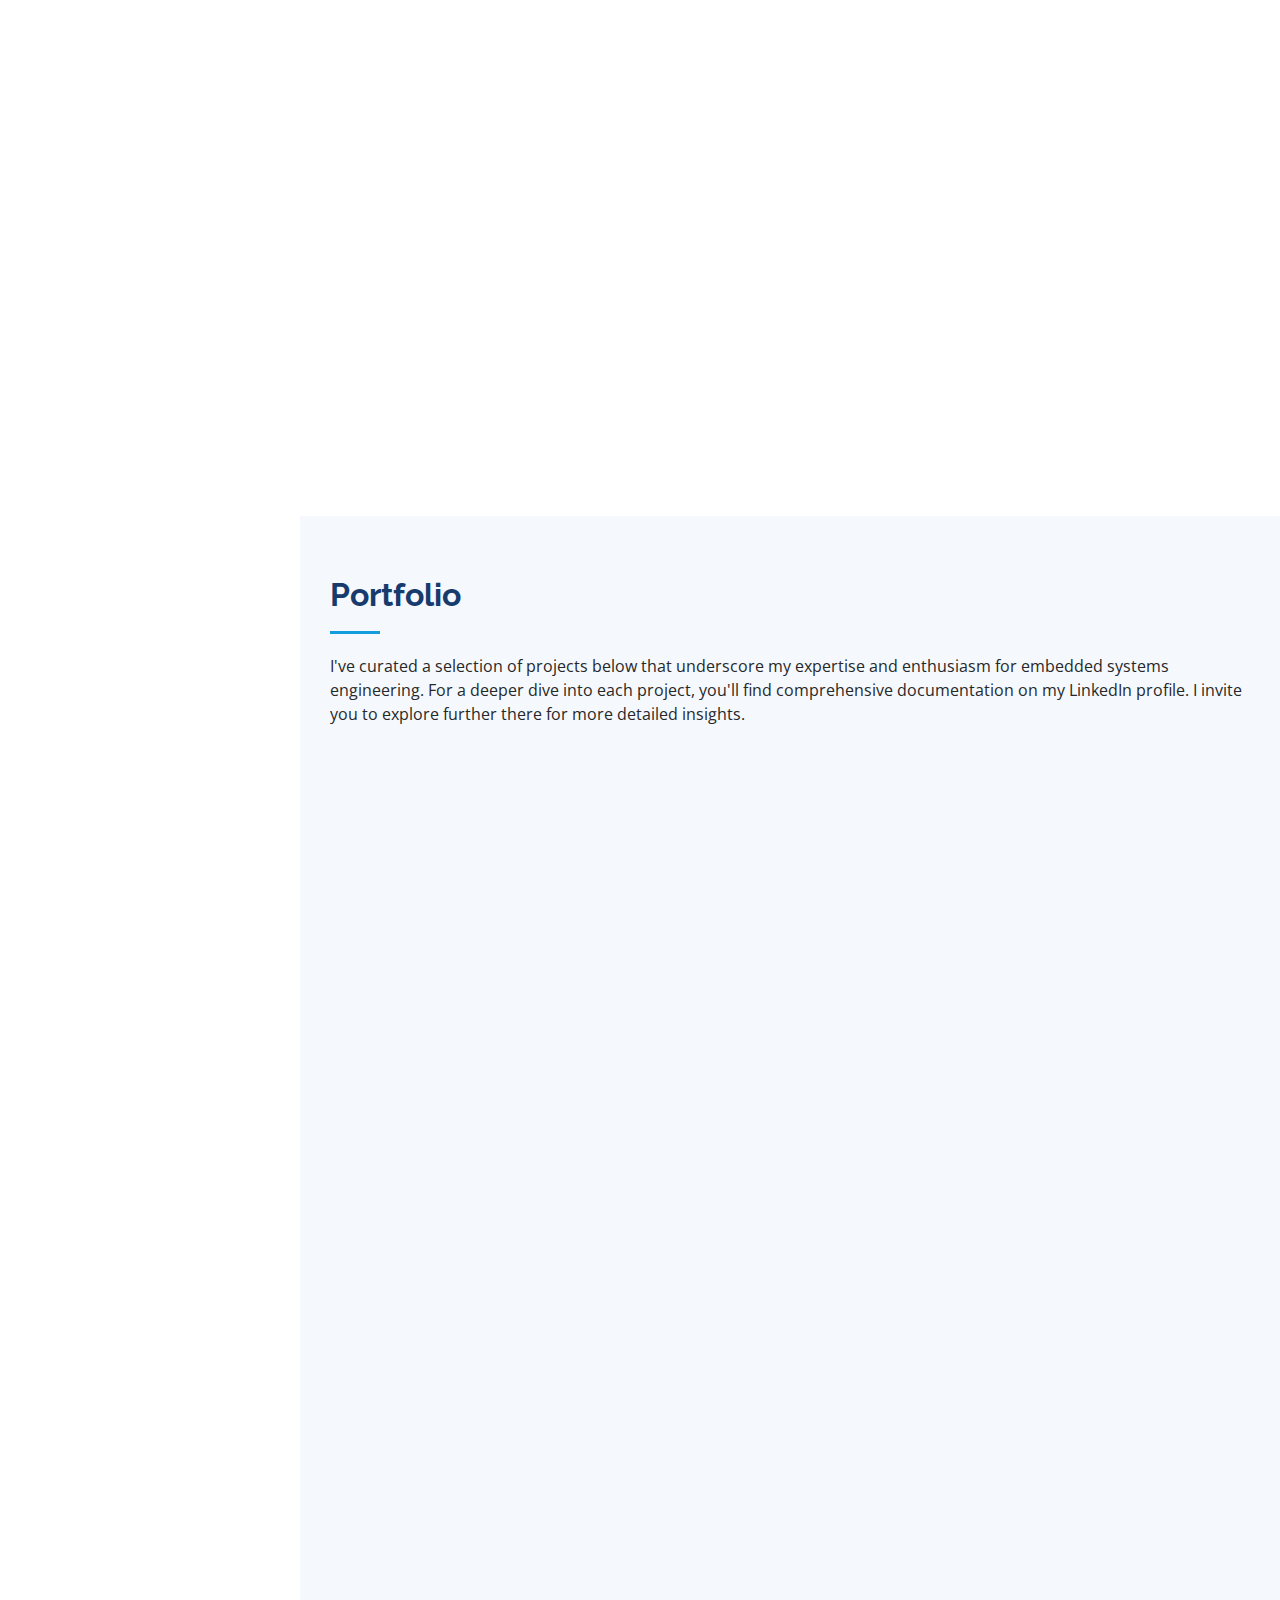
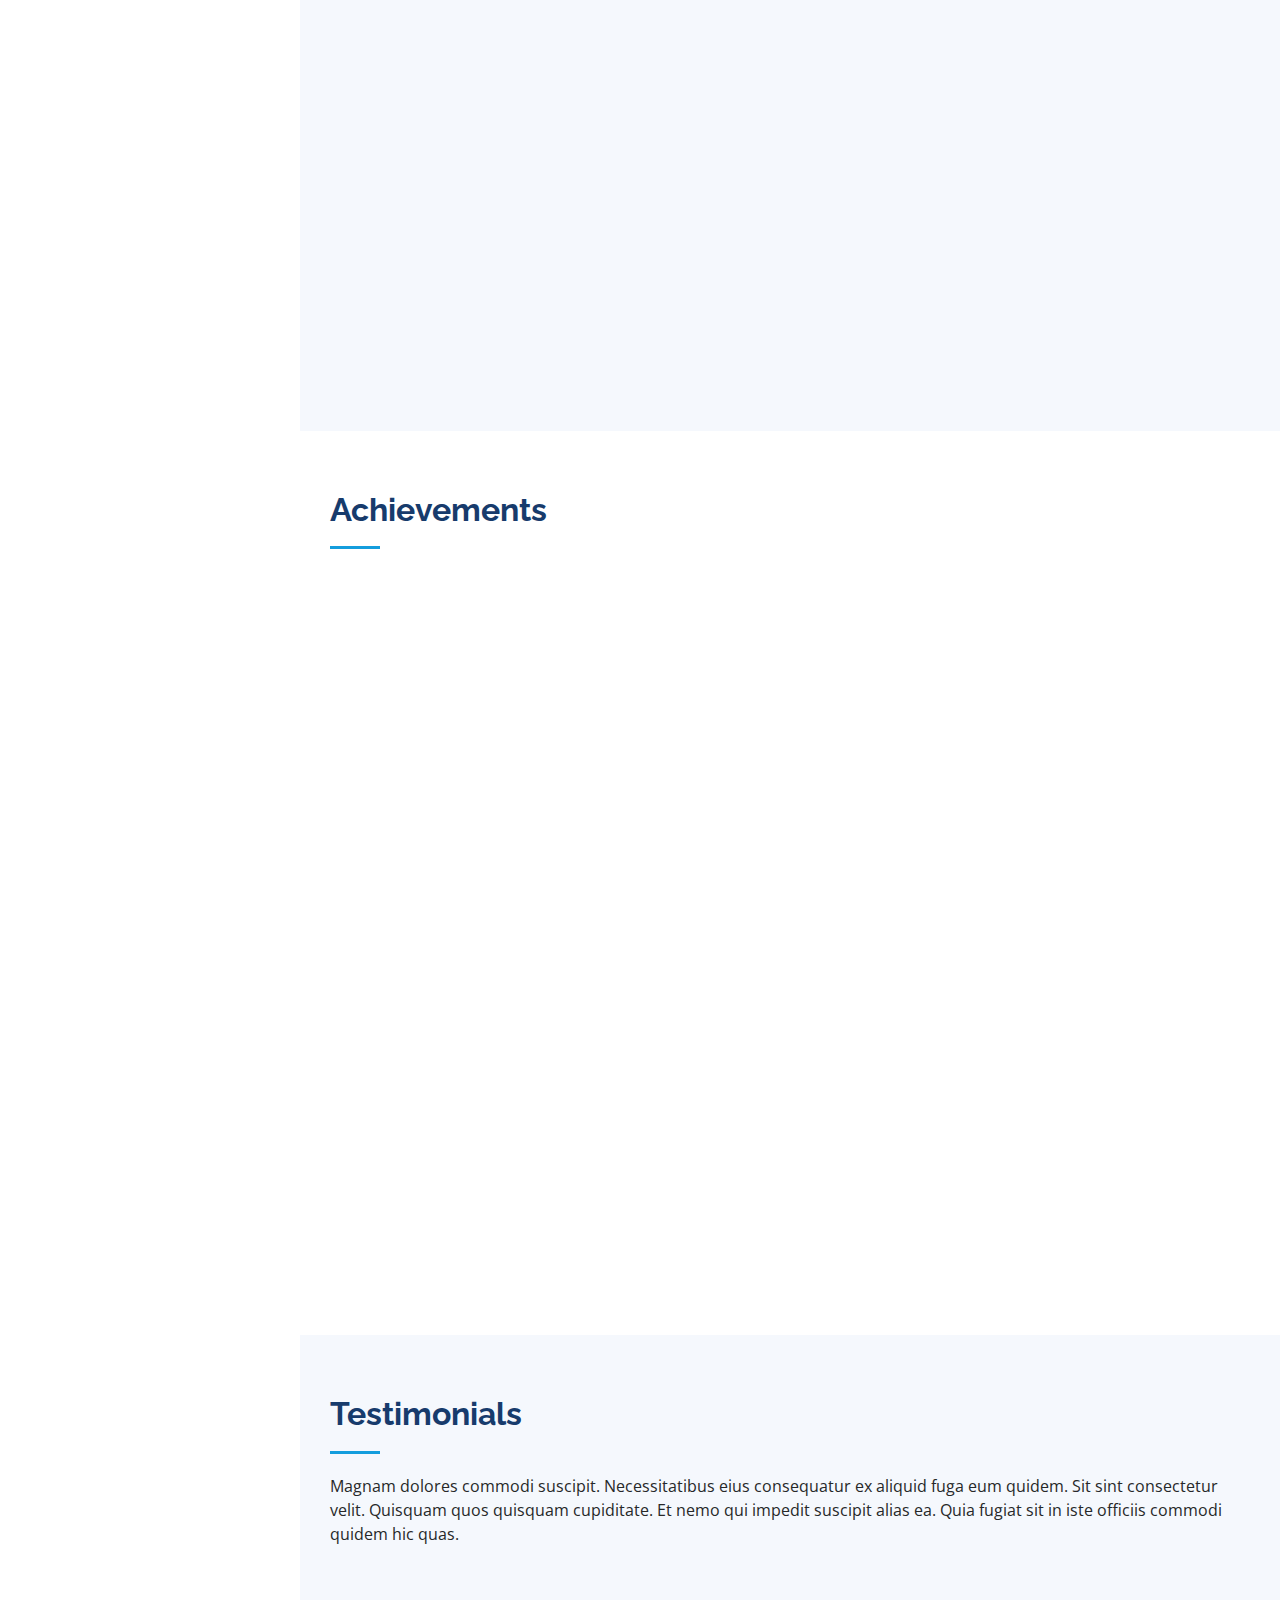
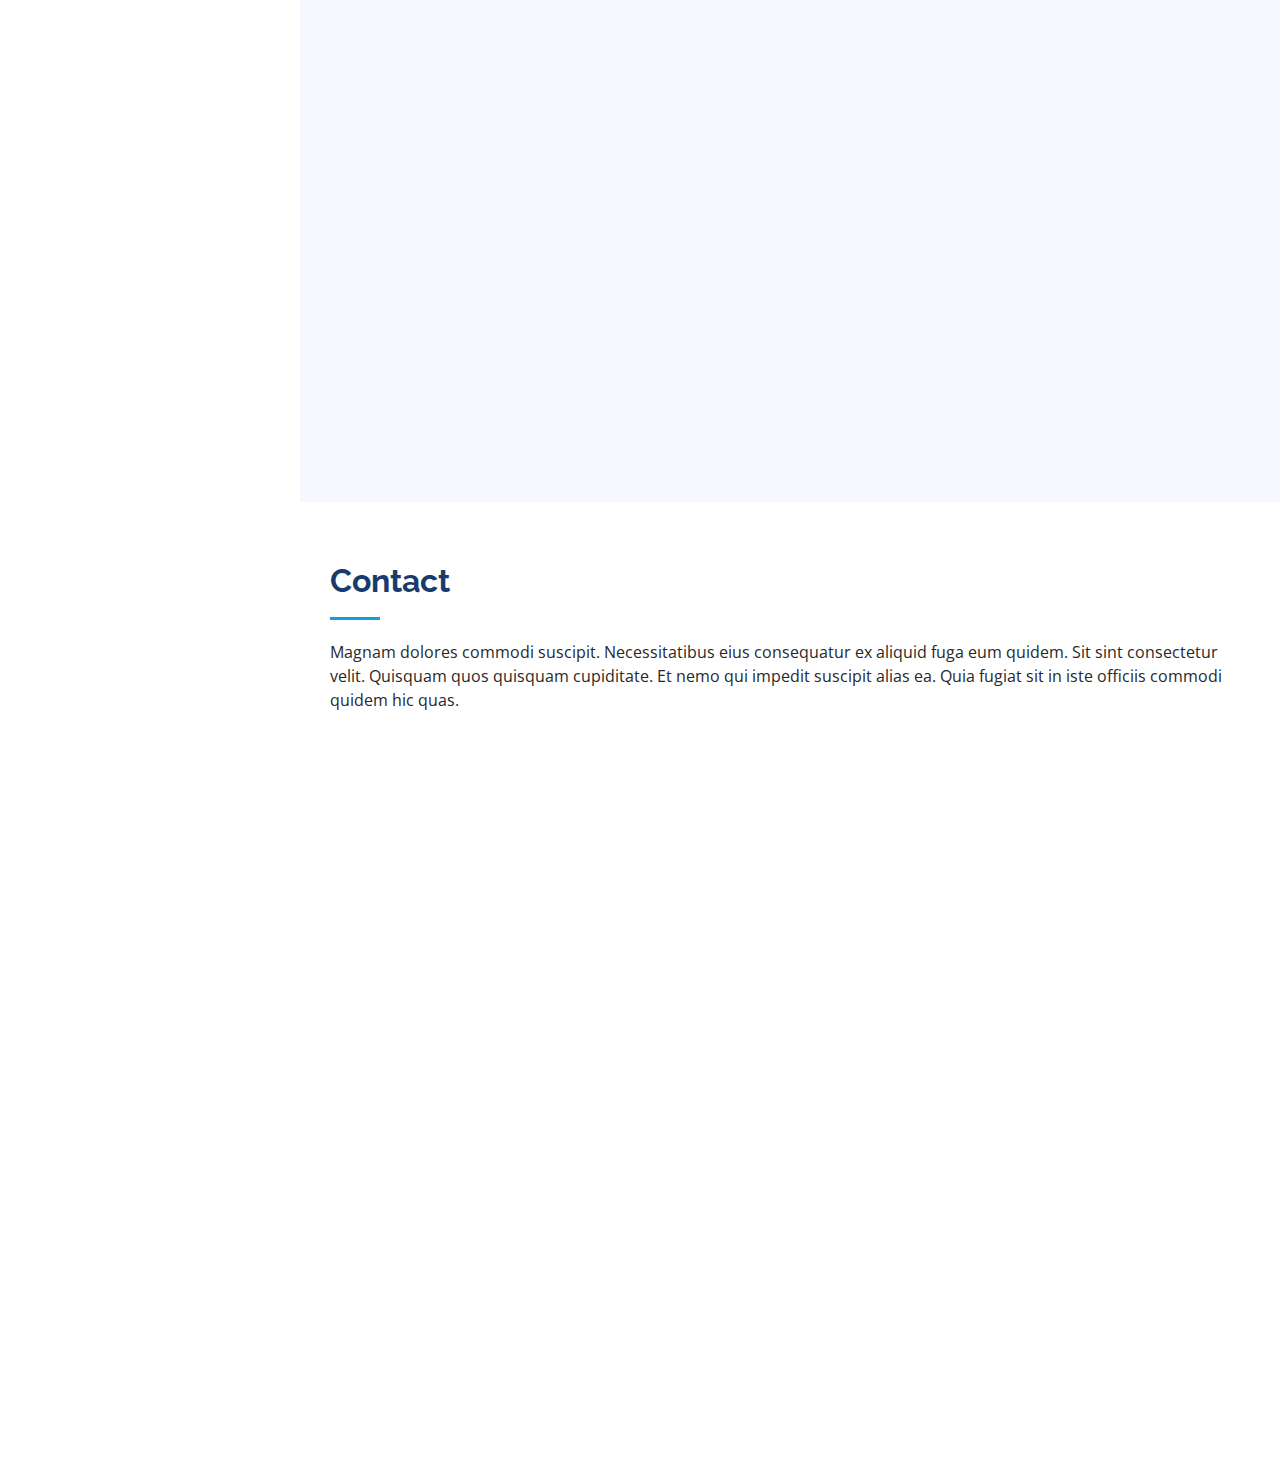
==== commit 5fa22915: "added some new project and achivment" ====
--- a/index.html
+++ b/index.html
@@ -63,8 +63,8 @@
           <li><a href="#about" class="nav-link scrollto"><i class="bx bx-user"></i> <span>About</span></a></li>
           <li><a href="#resume" class="nav-link scrollto"><i class="bx bx-file-blank"></i> <span>Resume</span></a></li>
           <li><a href="#portfolio" class="nav-link scrollto"><i class="bx bx-book-content"></i> <span>Portfolio</span></a></li>
+          <li><a href="#Achievements" class="nav-link scrollto"><i class="bx bx-server"></i> <span>Achievements</span></a></li>
           <li><a href="project-archive.html"><i class="bx bx-book-content"></i> <span>Tutorial Blog</span></a></li>
-          <li><a href="#services" class="nav-link scrollto"><i class="bx bx-server"></i> <span>Services</span></a></li>
           <li><a href="#contact" class="nav-link scrollto"><i class="bx bx-envelope"></i> <span>Contact</span></a></li>
         </ul>
       </nav><!-- .nav-menu -->
@@ -370,10 +370,10 @@
           <div class="col-lg-4 col-md-6 portfolio-item filter-card">
             <h6><center> 4 Channel ADC Datalogger (0~10khz) </center></h6>
             <div class="portfolio-wrap">
-              <img src="assets/img/portfolio/4 CH ADC DATA LOGGER/WhatsApp Image 2024-01-23 at 16.58.39_b3e8beba.jpg" class="img-fluid" alt="">
-              <div class="portfolio-links">
-                <a href="assets/img/portfolio/4 CH ADC DATA LOGGER/WhatsApp Image 2024-01-23 at 16.58.39_b3e8beba.jpg" data-gallery="portfolioGallery" class="portfolio-lightbox" title="Card 2"><i class="bx bx-plus"></i></a>
-                <a href="portfolio-details.html" title="More Details"><i class="bx bx-link"></i></a>
+              <img src="assets/img/portfolio/4 CH ADC DATA LOGGER/1.jpg" class="img-fluid" alt="">
+              <div class="portfolio-links">
+                <a href="assets/img/portfolio/4 CH ADC DATA LOGGER/1.jpg" data-gallery="portfolioGallery" class="portfolio-lightbox" title="Card 2"><i class="bx bx-plus"></i></a>
+                <a href="portfolio-details-ADC-DATA-LOGGER.html" title="More Details"><i class="bx bx-link"></i></a>
               </div>
             </div>
           </div>
@@ -412,11 +412,12 @@
           </div>
 
           <div class="col-lg-4 col-md-6 portfolio-item filter-card">
-            <div class="portfolio-wrap">
-              <img src="assets/img/portfolio/portfolio-8.jpg" class="img-fluid" alt="">
+            <h6><center>Noise Level Monitoring </center></h6>
+            <div class="portfolio-wrap">
+              <img src="assets/img/portfolio/synopod/1.jpg" class="img-fluid" alt="">
               <div class="portfolio-links">
                 <a href="assets/img/portfolio/portfolio-8.jpg" data-gallery="portfolioGallery" class="portfolio-lightbox" title="Card 3"><i class="bx bx-plus"></i></a>
-                <a href="portfolio-details.html" title="More Details"><i class="bx bx-link"></i></a>
+                <a href="portfolio-details-Noise-level-monitoring.html" title="More Details"><i class="bx bx-link"></i></a>
               </div>
             </div>
           </div>
@@ -437,44 +438,62 @@
     </section><!-- End Portfolio Section -->
 
     <!-- ======= Services Section ======= -->
-    <section id="services" class="services">
-      <div class="container">
-
-        <div class="section-title">
-          <h2>Services</h2>
-          <p>Magnam dolores commodi suscipit. Necessitatibus eius consequatur ex aliquid fuga eum quidem. Sit sint consectetur velit. Quisquam quos quisquam cupiditate. Et nemo qui impedit suscipit alias ea. Quia fugiat sit in iste officiis commodi quidem hic quas.</p>
+    <section id="Achievements" class="services">
+      <div class="container">
+
+        <div class="section-title">
+          <h2>Achievements</h2>
+          <p></p>
         </div>
 
         <div class="row">
-          <div class="col-lg-4 col-md-6 icon-box" data-aos="fade-up">
-            <div class="icon"><i class="bi bi-briefcase"></i></div>
-            <h4 class="title"><a href="">Lorem Ipsum</a></h4>
-            <p class="description">Voluptatum deleniti atque corrupti quos dolores et quas molestias excepturi sint occaecati cupiditate non provident</p>
-          </div>
-          <div class="col-lg-4 col-md-6 icon-box" data-aos="fade-up" data-aos-delay="100">
-            <div class="icon"><i class="bi bi-card-checklist"></i></div>
-            <h4 class="title"><a href="">Dolor Sitema</a></h4>
-            <p class="description">Minim veniam, quis nostrud exercitation ullamco laboris nisi ut aliquip ex ea commodo consequat tarad limino ata</p>
-          </div>
-          <div class="col-lg-4 col-md-6 icon-box" data-aos="fade-up" data-aos-delay="200">
-            <div class="icon"><i class="bi bi-bar-chart"></i></div>
-            <h4 class="title"><a href="">Sed ut perspiciatis</a></h4>
-            <p class="description">Duis aute irure dolor in reprehenderit in voluptate velit esse cillum dolore eu fugiat nulla pariatur</p>
-          </div>
-          <div class="col-lg-4 col-md-6 icon-box" data-aos="fade-up" data-aos-delay="300">
-            <div class="icon"><i class="bi bi-binoculars"></i></div>
-            <h4 class="title"><a href="">Magni Dolores</a></h4>
-            <p class="description">Excepteur sint occaecat cupidatat non proident, sunt in culpa qui officia deserunt mollit anim id est laborum</p>
-          </div>
-          <div class="col-lg-4 col-md-6 icon-box" data-aos="fade-up" data-aos-delay="400">
-            <div class="icon"><i class="bi bi-brightness-high"></i></div>
-            <h4 class="title"><a href="">Nemo Enim</a></h4>
-            <p class="description">At vero eos et accusamus et iusto odio dignissimos ducimus qui blanditiis praesentium voluptatum deleniti atque</p>
-          </div>
-          <div class="col-lg-4 col-md-6 icon-box" data-aos="fade-up" data-aos-delay="500">
-            <div class="icon"><i class="bi bi-calendar4-week"></i></div>
-            <h4 class="title"><a href="">Eiusmod Tempor</a></h4>
-            <p class="description">Et harum quidem rerum facilis est et expedita distinctio. Nam libero tempore, cum soluta nobis est eligendi</p>
+          <div class="col-lg-6 col-md-6 icon-box" data-aos="fade-up">
+            <div class="icon"><i class="bi bi-trophy"></i></div>
+            <h4 class="title"><a href="">RUNNER UP of Sheikh Jamal Innovation Grant</a></h4>
+            <p class="description" style="text-align: justify;">A remarkable achievement in the bucket for Team Spark.
+              On 12th May, Spark Braille Solutions has been announced as 1st runner up at Sheikh Jamal Innovation Grant arranged by Drmc IT Club. The event, comprising three rigorous phases, showcased the innovative prowess of top 13 teams, among which Team Spark stood out prominently. CEO Falgoon Sen Apu had the privilege of receiving the award from distinguished guests, including Minister of State for Posts, Telecommunications and Information Technology, Zunaid Ahmed Palak, and Principal of Dhaka Residential Model College, Kazi Shameem Farhad.</p>
+          </div>
+
+          <div class="col-lg-6 col-md-6 icon-box" data-aos="fade-up">
+            <div class="portfolio-details-slider swiper">
+              <div class="swiper-wrapper align-items-center">
+
+                <div class="swiper-slide align-items-center" style="width: 500px;">
+                  <img src="assets/img/SJIG/2.jpg" style="margin:0 auto" class="rounded float-left"  width="400px" height="250px" alt="Responsive image">
+                </div>
+
+                <div class="swiper-slide align-items-center" style="width: 500px;">
+                  <img src="assets/img/SJIG/3.jpg" style="margin:0 auto" class="rounded float-left" width="400px" height="250px" alt="Responsive image">
+                </div>
+
+              </div>
+              <div class="swiper-pagination" style="width: 500px;"></div>
+            </div>
+          </div>
+
+          <div class="col-lg-6 col-md-6 icon-box" data-aos="fade-up" data-aos-delay="100">
+            <div class="icon"><i class="bi bi-award-fill"></i></div>
+            <h4 class="title"><a href="">UDVABOKER KHOJE SEASON 2’</a></h4>
+            <p class="description">Finalist of ‘UDVABOKER KHOJE SEASON 2’ organized by “a2i Innovation Lab” of 
+              Bangladesh ICT Division. My team received 5 lac BDT as seed money from the ICT Division 
+              for developing our prototype.  </p>
+          </div>
+
+          <div class="col-lg-6 col-md-6 icon-box" data-aos="fade-up">
+            <div class="portfolio-details-slider swiper">
+              <div class="swiper-wrapper align-items-center">
+
+                <div class="swiper-slide align-items-center" style="width: 500px;">
+                  <img src="assets/img/UDVABOK/1.jpg" style="margin:0 auto" class="rounded float-left"  width="400px" height="250px" alt="Responsive image">
+                </div>
+
+                <div class="swiper-slide align-items-center" style="width: 500px;">
+                  <img src="assets/img/UDVABOK/2.jpg" style="margin:0 auto" class="rounded float-left" width="400px" height="250px" alt="Responsive image">
+                </div>
+
+              </div>
+              <div class="swiper-pagination" style="width: 500px;"></div>
+            </div>
           </div>
         </div>
 
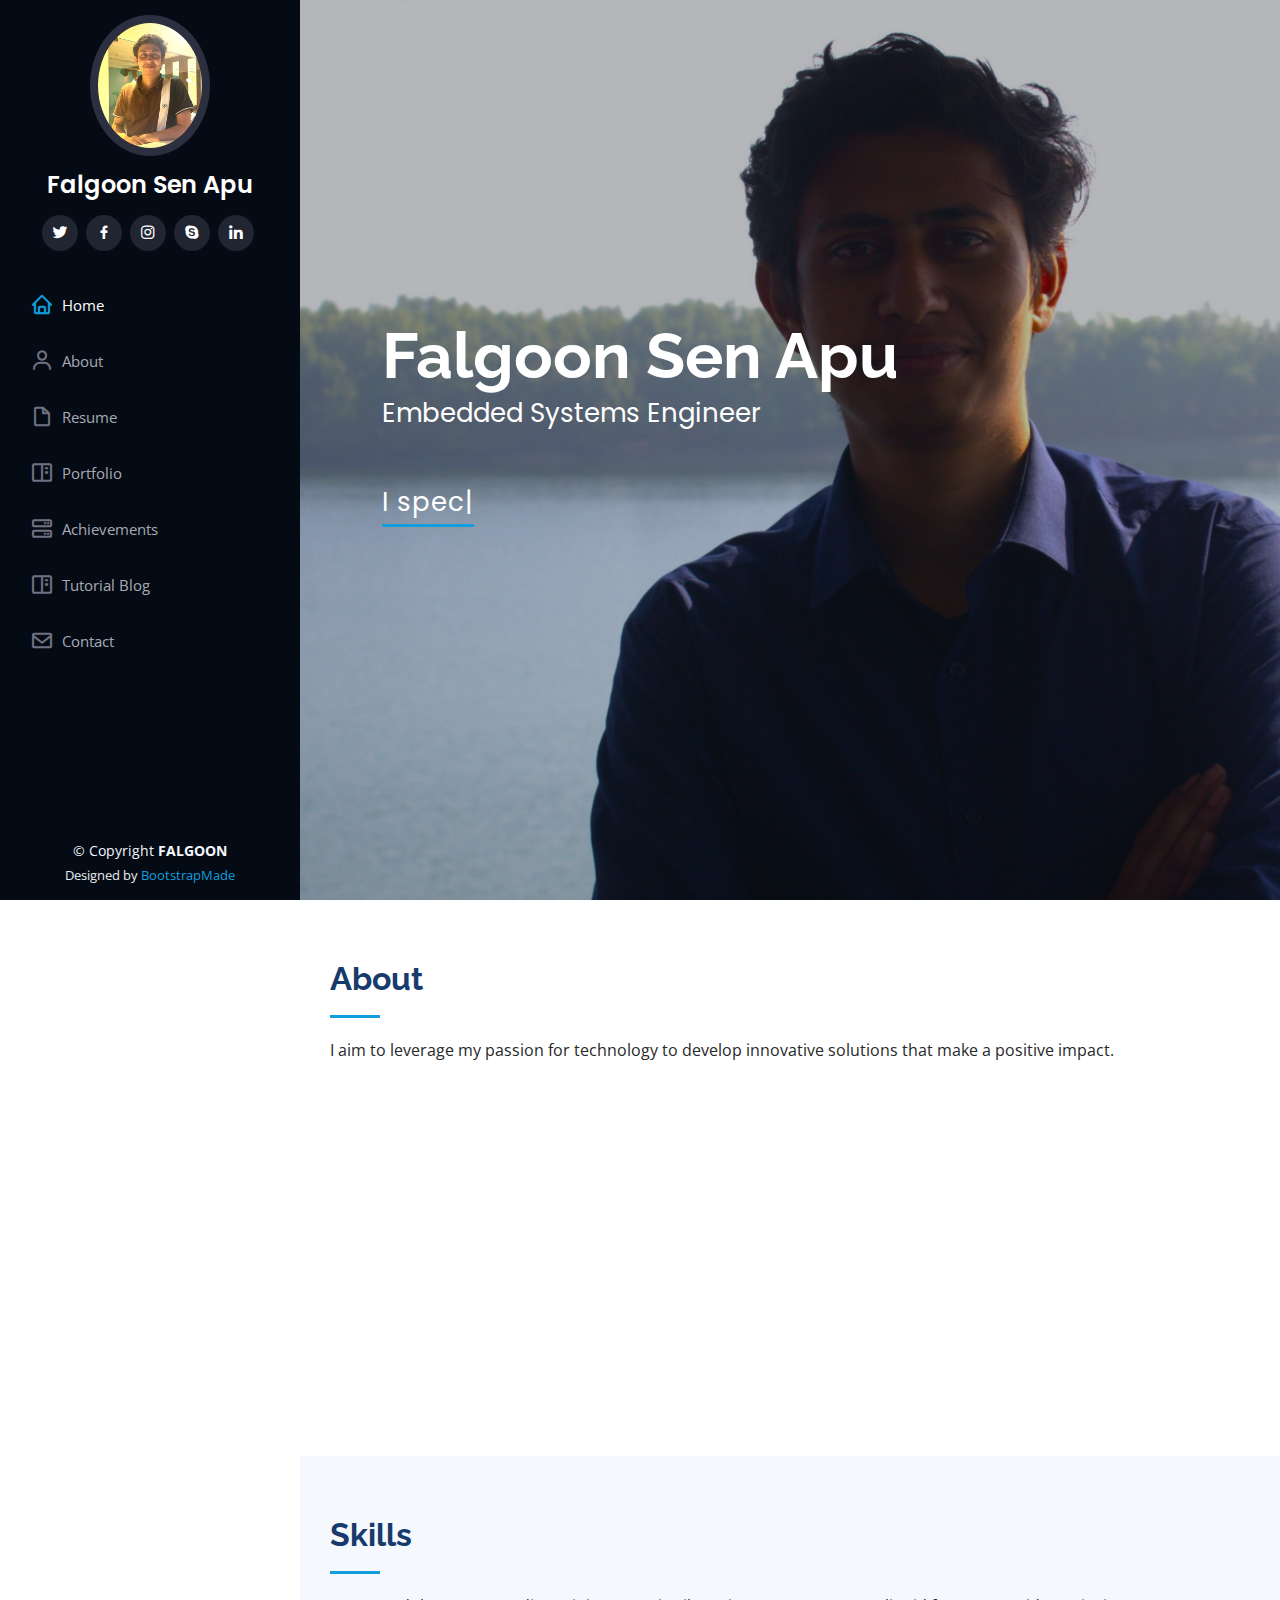
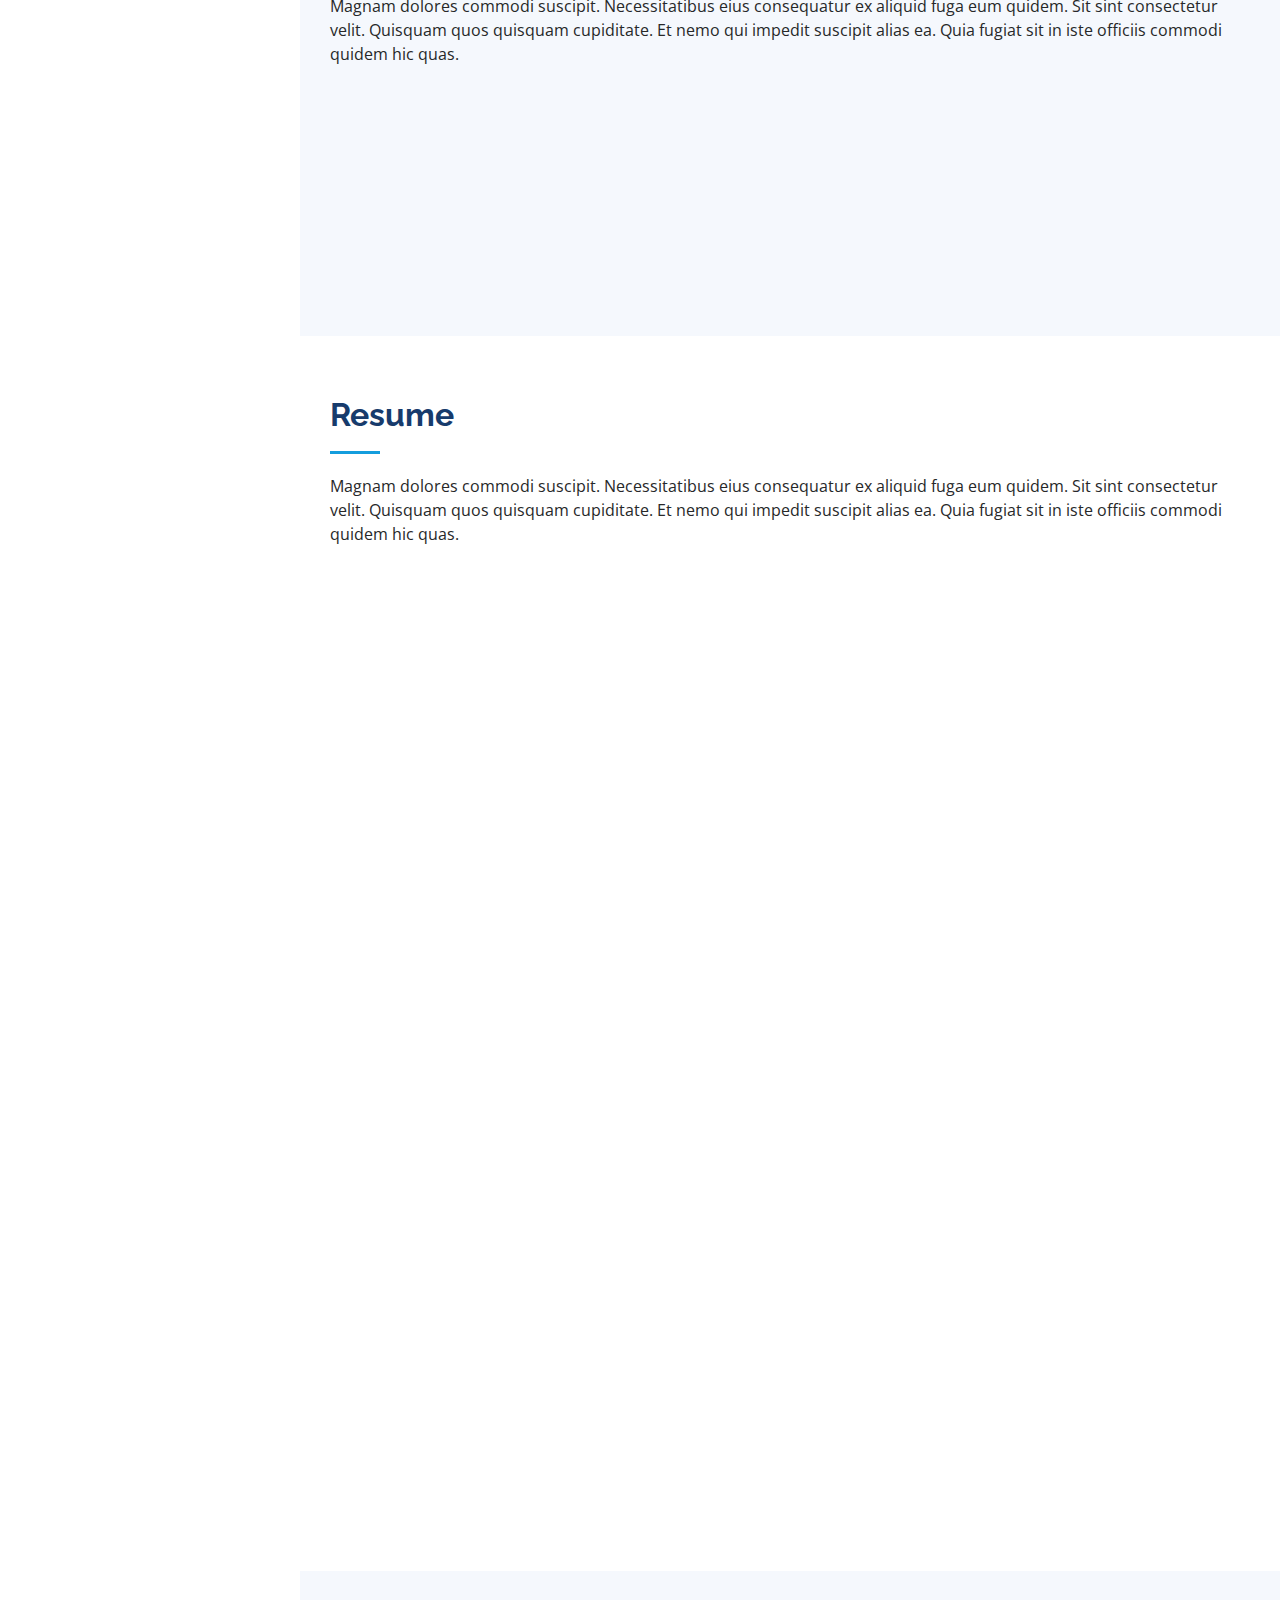
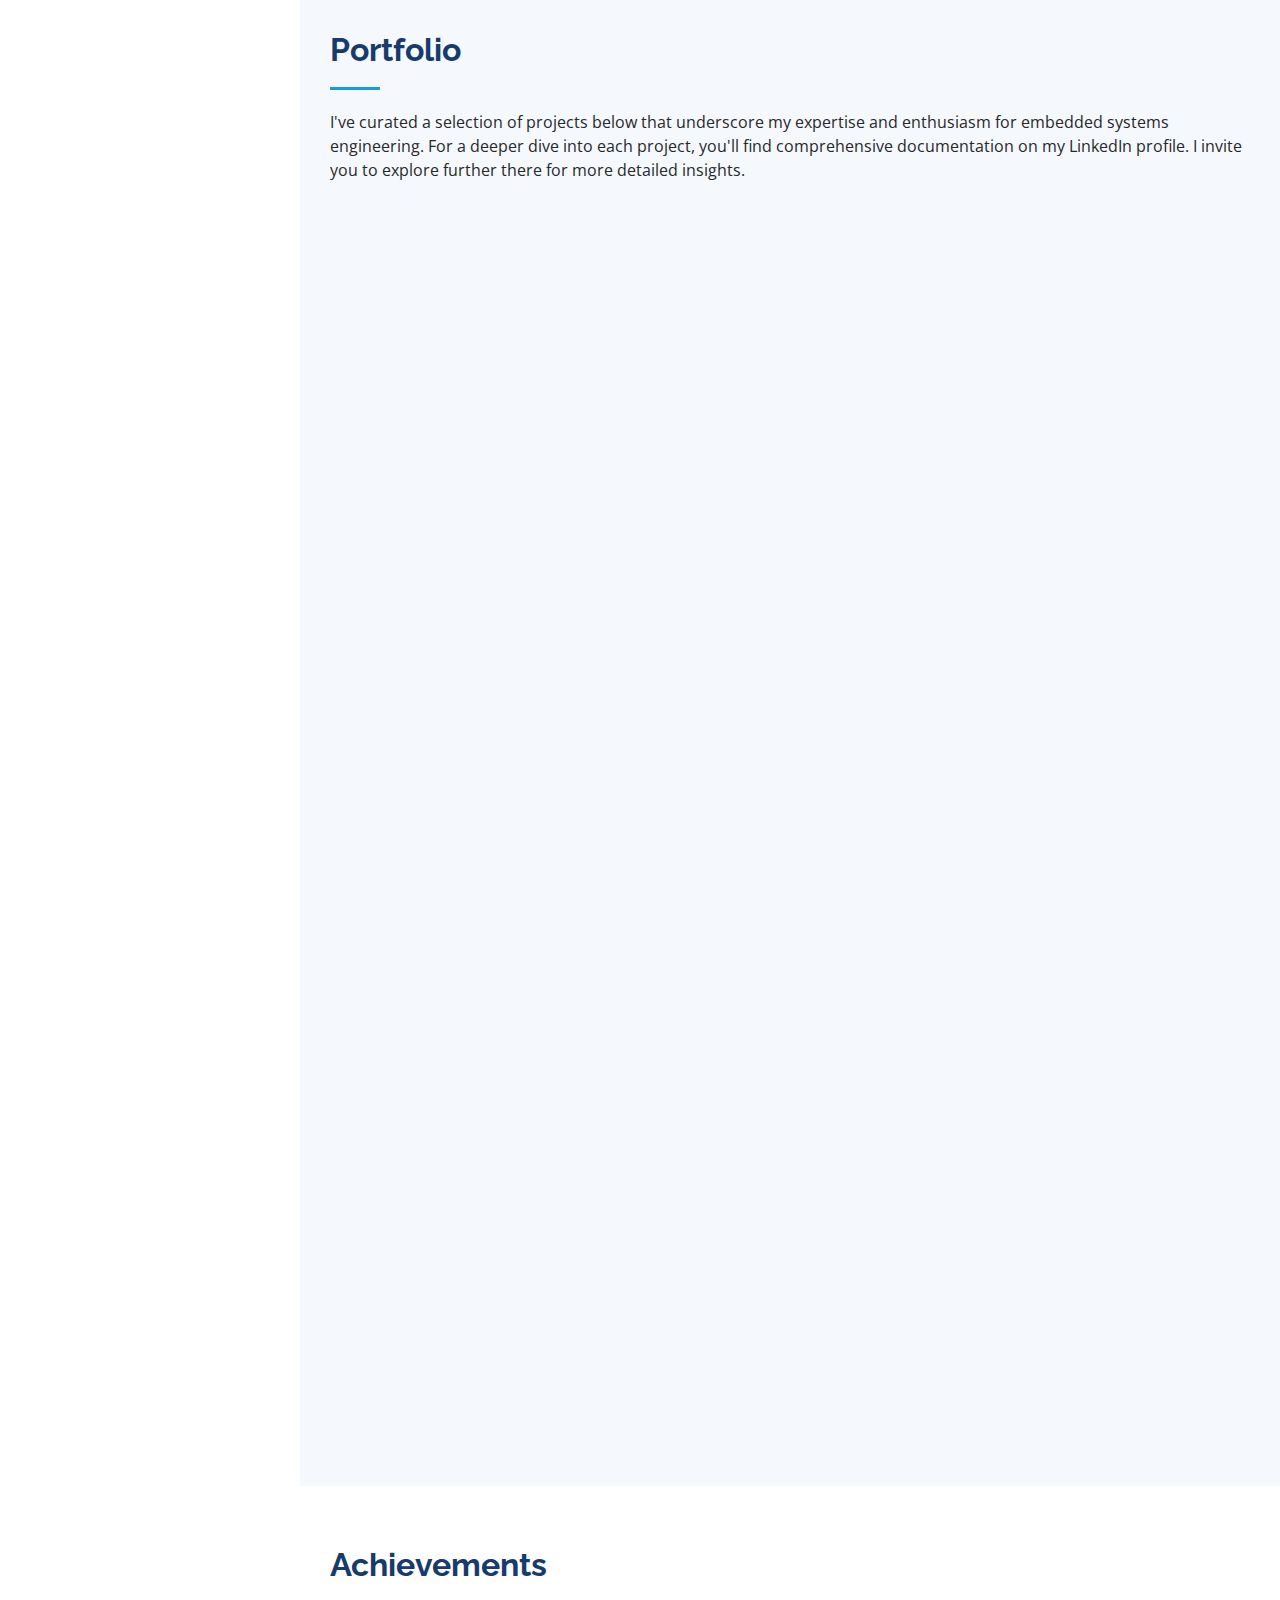
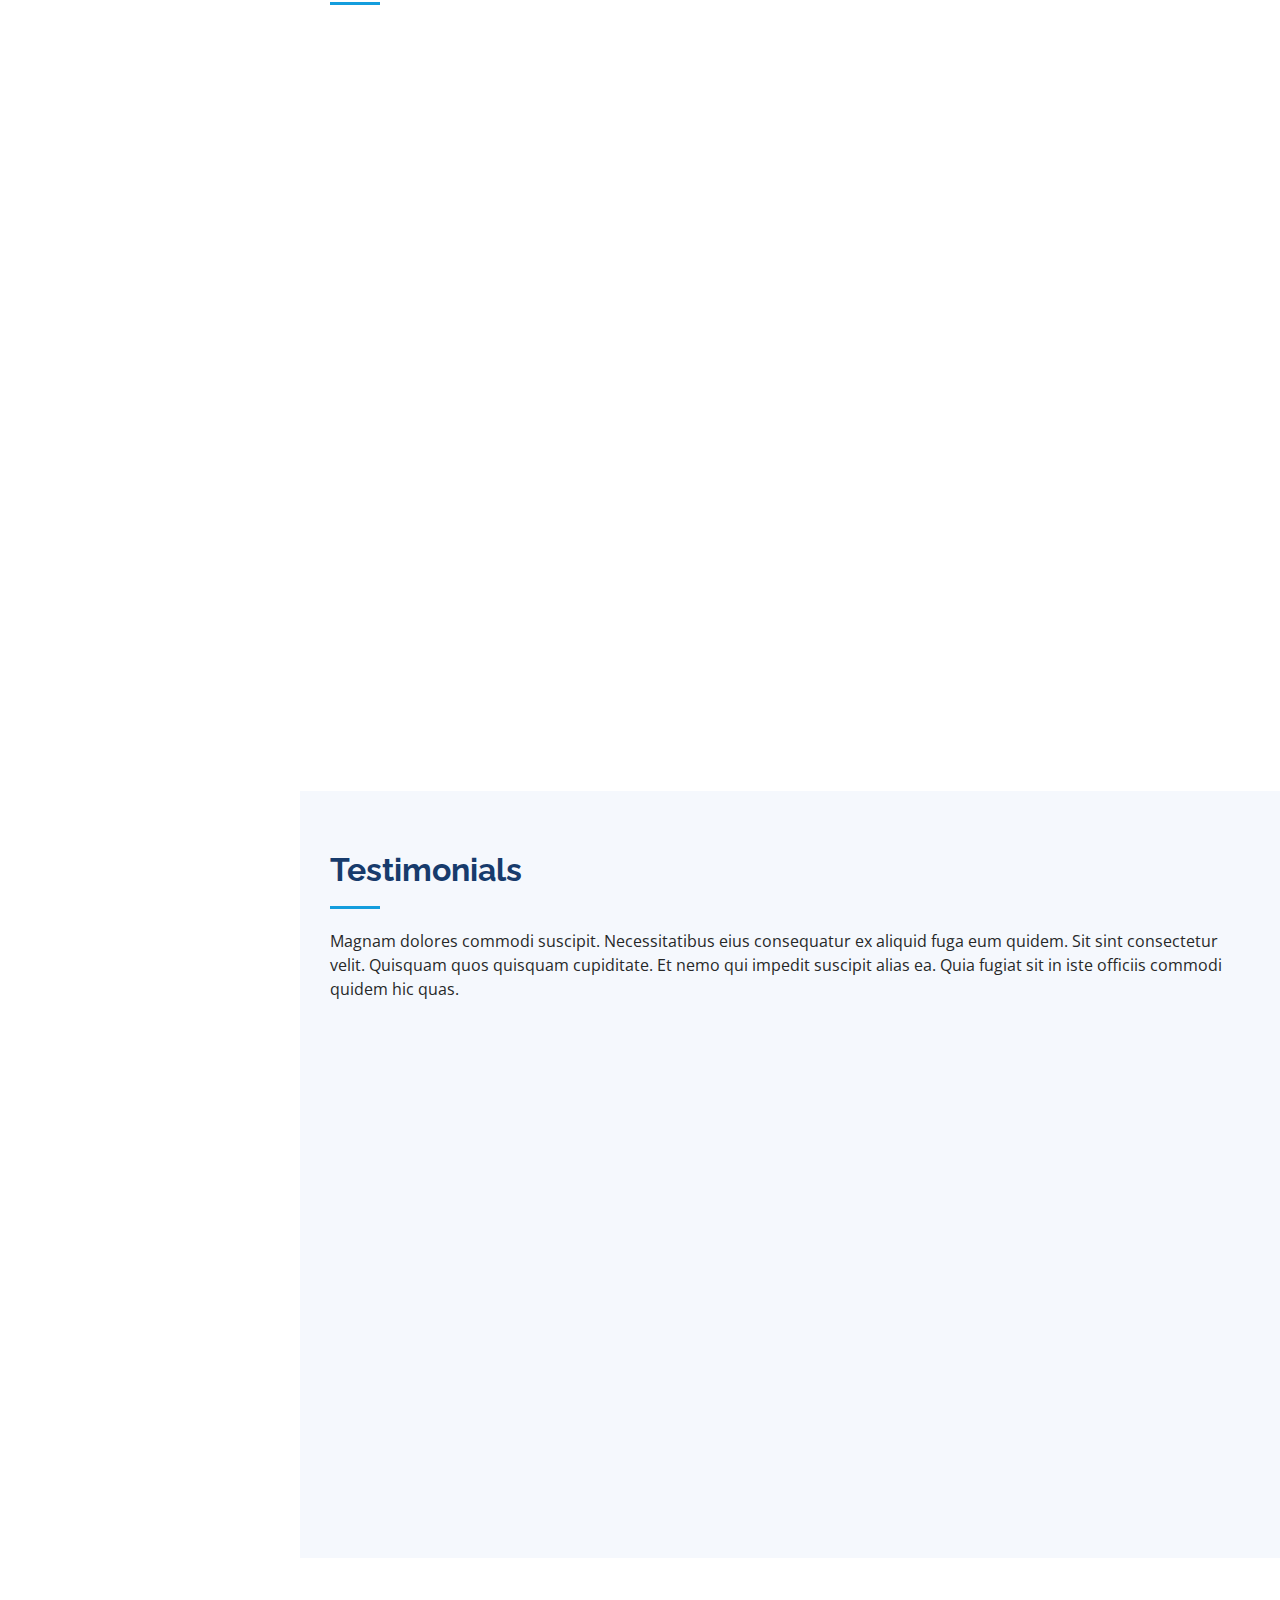
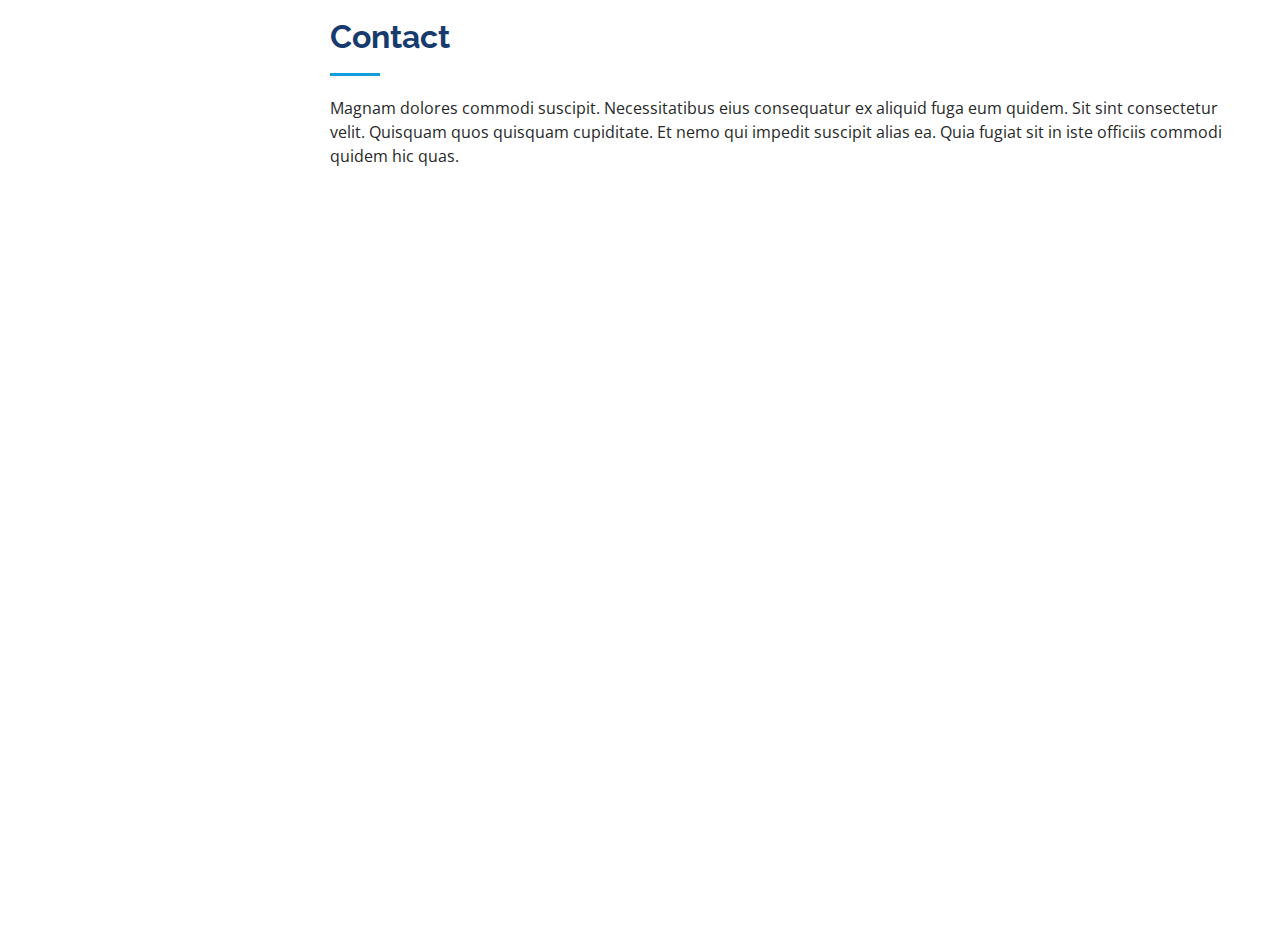
==== commit 19abe53e: "some description added" ====
--- a/index.html
+++ b/index.html
@@ -75,7 +75,8 @@
   <section id="hero" class="d-flex flex-column justify-content-center align-items-center">
     <div class="hero-container" data-aos="fade-in">
       <h1>Falgoon Sen Apu </h1>
-      <p>I'm <span class="typed" data-typed-items=" Firmware Developer, Embedded Systems Developer"></span></p>
+      <p>Embedded Systems Engineer</p>
+      <p><span class="typed" data-typed-items="I specialize in embedded systems,Also committed to developing innovative technology."></span></p>
     </div>
   </section><!-- End Hero -->
 
@@ -87,18 +88,17 @@
 
         <div class="section-title">
           <h2>About</h2>
-          <p>I'm always looking for fresh and innovative ways to express myself. I wish to leverage my passion for technology.</p>
+          <p>I aim to leverage my passion for technology to develop innovative solutions that make a positive impact.</p>
         </div>
 
         <div class="row">
           <div class="col-lg-4" data-aos="fade-right">
-            <img src="assets/img/apu.jpg" class="img-fluid" alt="">
+            <img src="assets/img/apu.jpg" class="img-fluid" alt="" width="60%">
           </div>
           <div class="col-lg-8 pt-4 pt-lg-0 content" data-aos="fade-left">
             <h3>Embedded System Developer.</h3>
             <p class="fst-italic">
-              Lorem ipsum dolor sit amet, consectetur adipiscing elit, sed do eiusmod tempor incididunt ut labore et dolore
-              magna aliqua.
+              I am an embedded systems engineer with a focus on IoT, PCB design, and firmware development. Currently, I work as an Associate Engineer at THINK LTD., where I design and develop industrial automation systems.
             </p>
             <div class="row">
               <div class="col-lg-6">
@@ -118,64 +118,13 @@
                 </ul>
               </div>
             </div>
-            <p>
-              Officiis eligendi itaque labore et dolorum mollitia officiis optio vero. Quisquam sunt adipisci omnis et ut. Nulla accusantium dolor incidunt officia tempore. Et eius omnis.
-              Cupiditate ut dicta maxime officiis quidem quia. Sed et consectetur qui quia repellendus itaque neque. Aliquid amet quidem ut quaerat cupiditate. Ab et eum qui repellendus omnis culpa magni laudantium dolores.
-            </p>
           </div>
         </div>
 
       </div>
     </section><!-- End About Section -->
 
-    <!-- ======= Facts Section ======= -->
-    <section id="facts" class="facts">
-      <div class="container">
-
-        <div class="section-title">
-          <h2>Facts</h2>
-          <p>Magnam dolores commodi suscipit. Necessitatibus eius consequatur ex aliquid fuga eum quidem. Sit sint consectetur velit. Quisquam quos quisquam cupiditate. Et nemo qui impedit suscipit alias ea. Quia fugiat sit in iste officiis commodi quidem hic quas.</p>
-        </div>
-
-        <div class="row no-gutters">
-
-          <div class="col-lg-3 col-md-6 d-md-flex align-items-md-stretch" data-aos="fade-up">
-            <div class="count-box">
-              <i class="bi bi-emoji-smile"></i>
-              <span data-purecounter-start="0" data-purecounter-end="10" data-purecounter-duration="1" class="purecounter"></span>
-              <p><strong>Happy Clients</strong> achieve that</p>
-            </div>
-          </div>
-
-          <div class="col-lg-3 col-md-6 d-md-flex align-items-md-stretch" data-aos="fade-up" data-aos-delay="100">
-            <div class="count-box">
-              <i class="bi bi-journal-richtext"></i>
-              <span data-purecounter-start="0" data-purecounter-end="12" data-purecounter-duration="1" class="purecounter"></span>
-              <p><strong>Projects</strong> Completed</p>
-            </div>
-          </div>
-
-          <div class="col-lg-3 col-md-6 d-md-flex align-items-md-stretch" data-aos="fade-up" data-aos-delay="200">
-            <div class="count-box">
-              <i class="bi bi-headset"></i>
-              <span data-purecounter-start="0" data-purecounter-end="500" data-purecounter-duration="1" class="purecounter"></span>
-              <p><strong>Hours Of Support</strong> or ask for help</p>
-            </div>
-          </div>
-
-          <div class="col-lg-3 col-md-6 d-md-flex align-items-md-stretch" data-aos="fade-up" data-aos-delay="300">
-            <div class="count-box">
-              <i class="bi bi-people"></i>
-              <span data-purecounter-start="0" data-purecounter-end="32" data-purecounter-duration="1" class="purecounter"></span>
-              <p><strong>Hard Workers</strong> </p>
-            </div>
-          </div>
-
-        </div>
-
-      </div>
-    </section><!-- End Facts Section -->
-
+    
     <!-- ======= Skills Section ======= -->
     <section id="skills" class="skills section-bg">
       <div class="container">
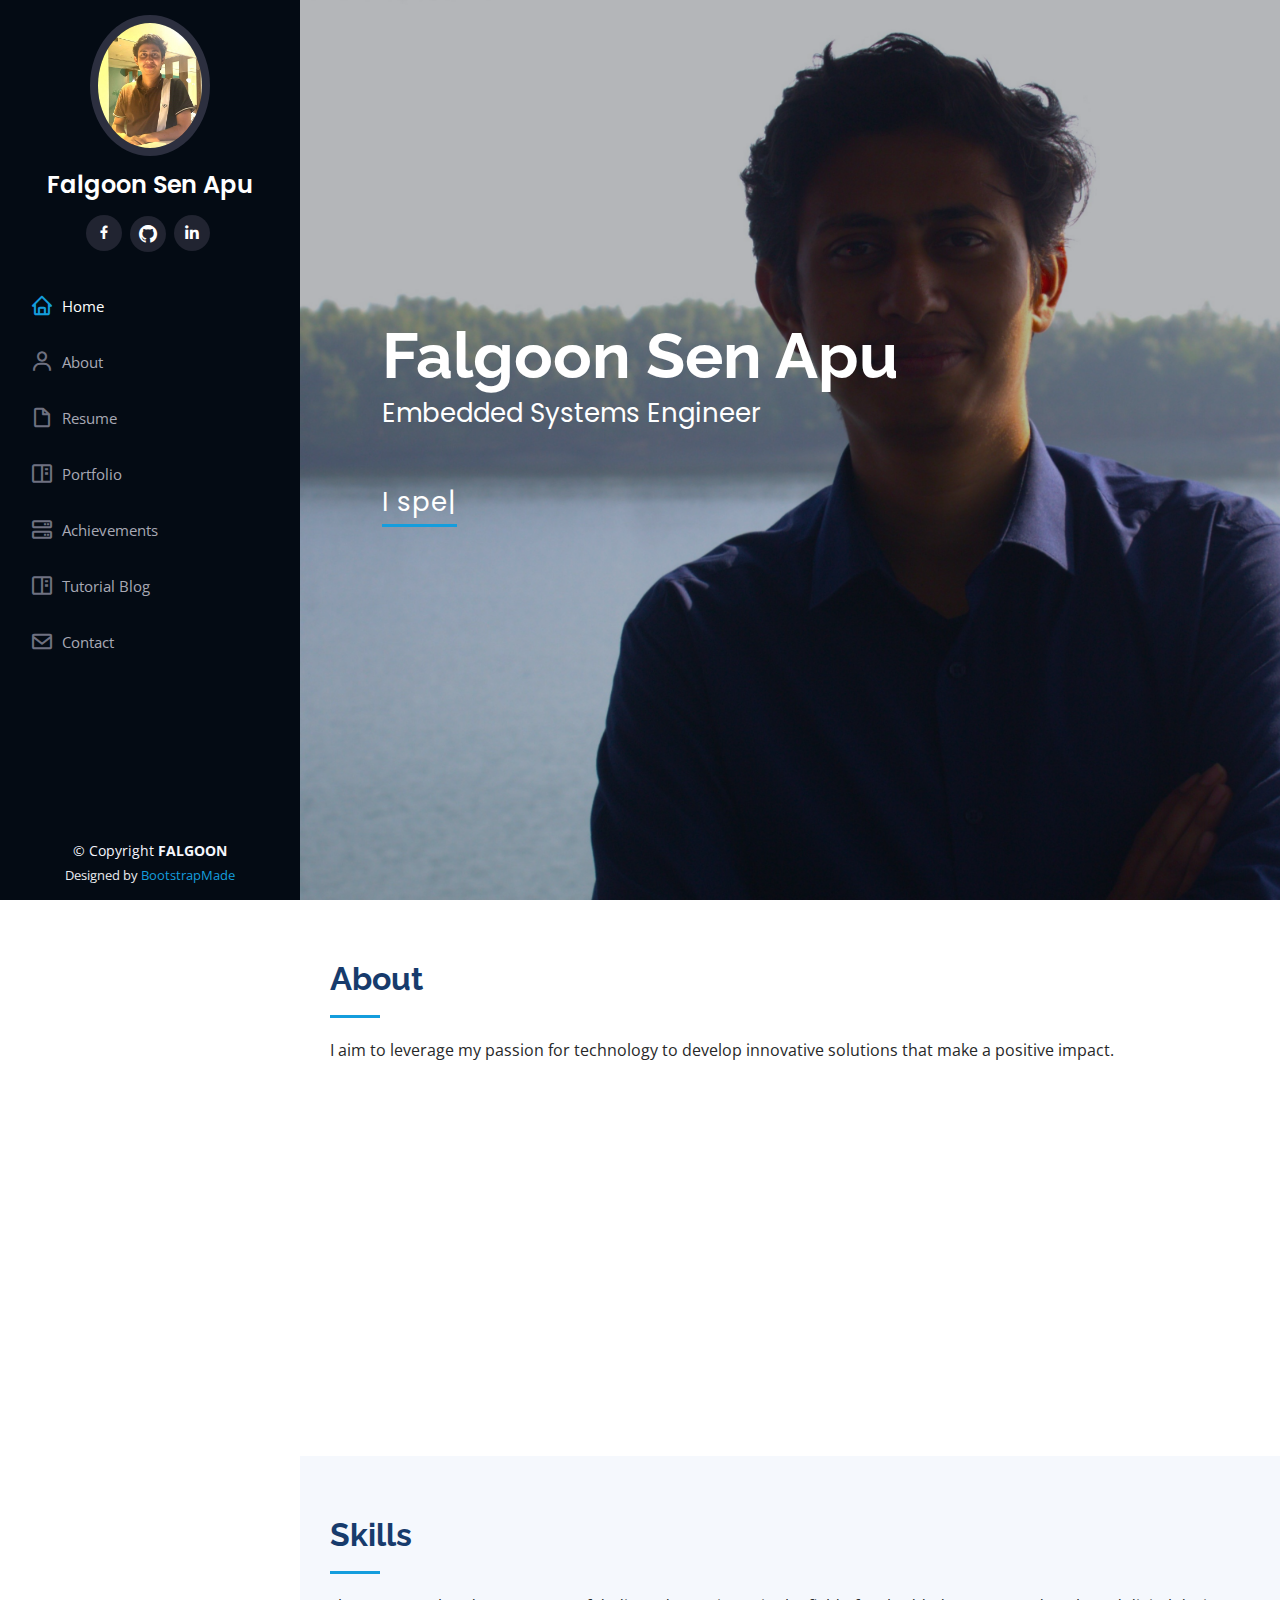
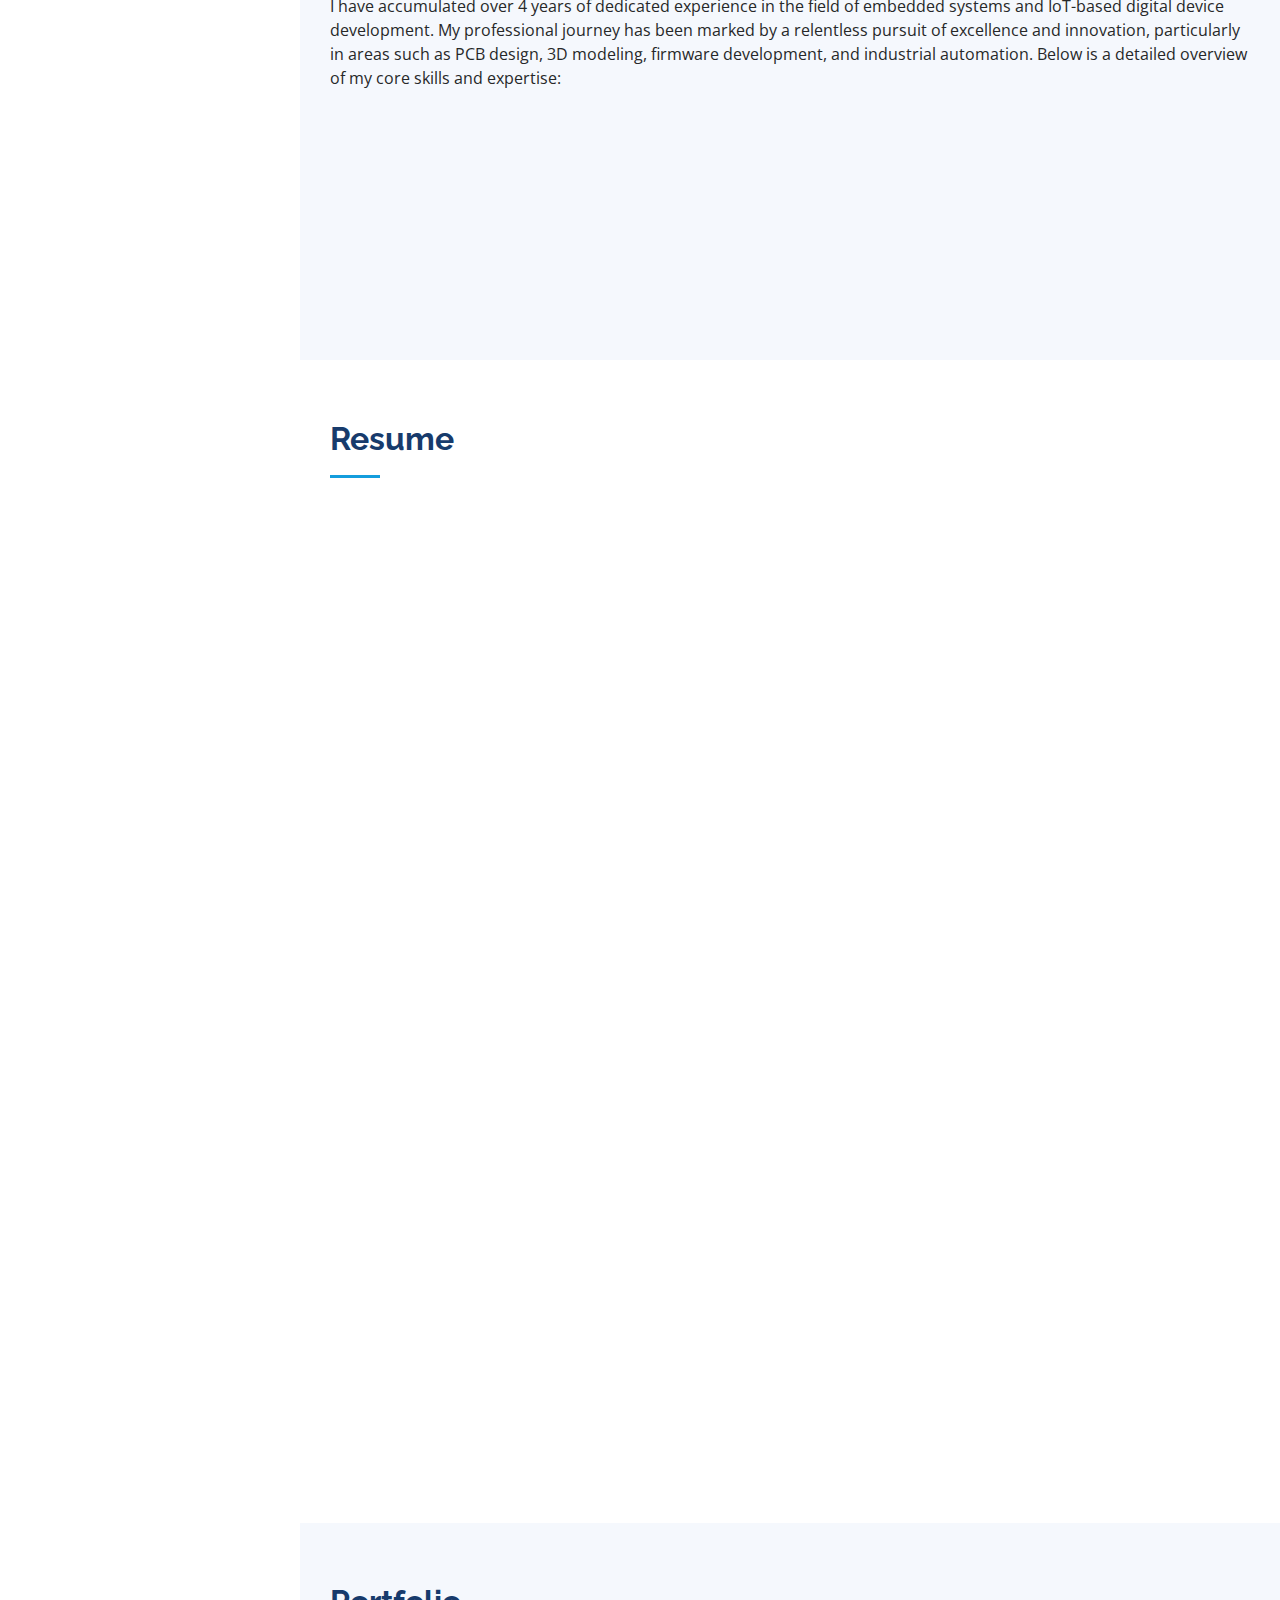
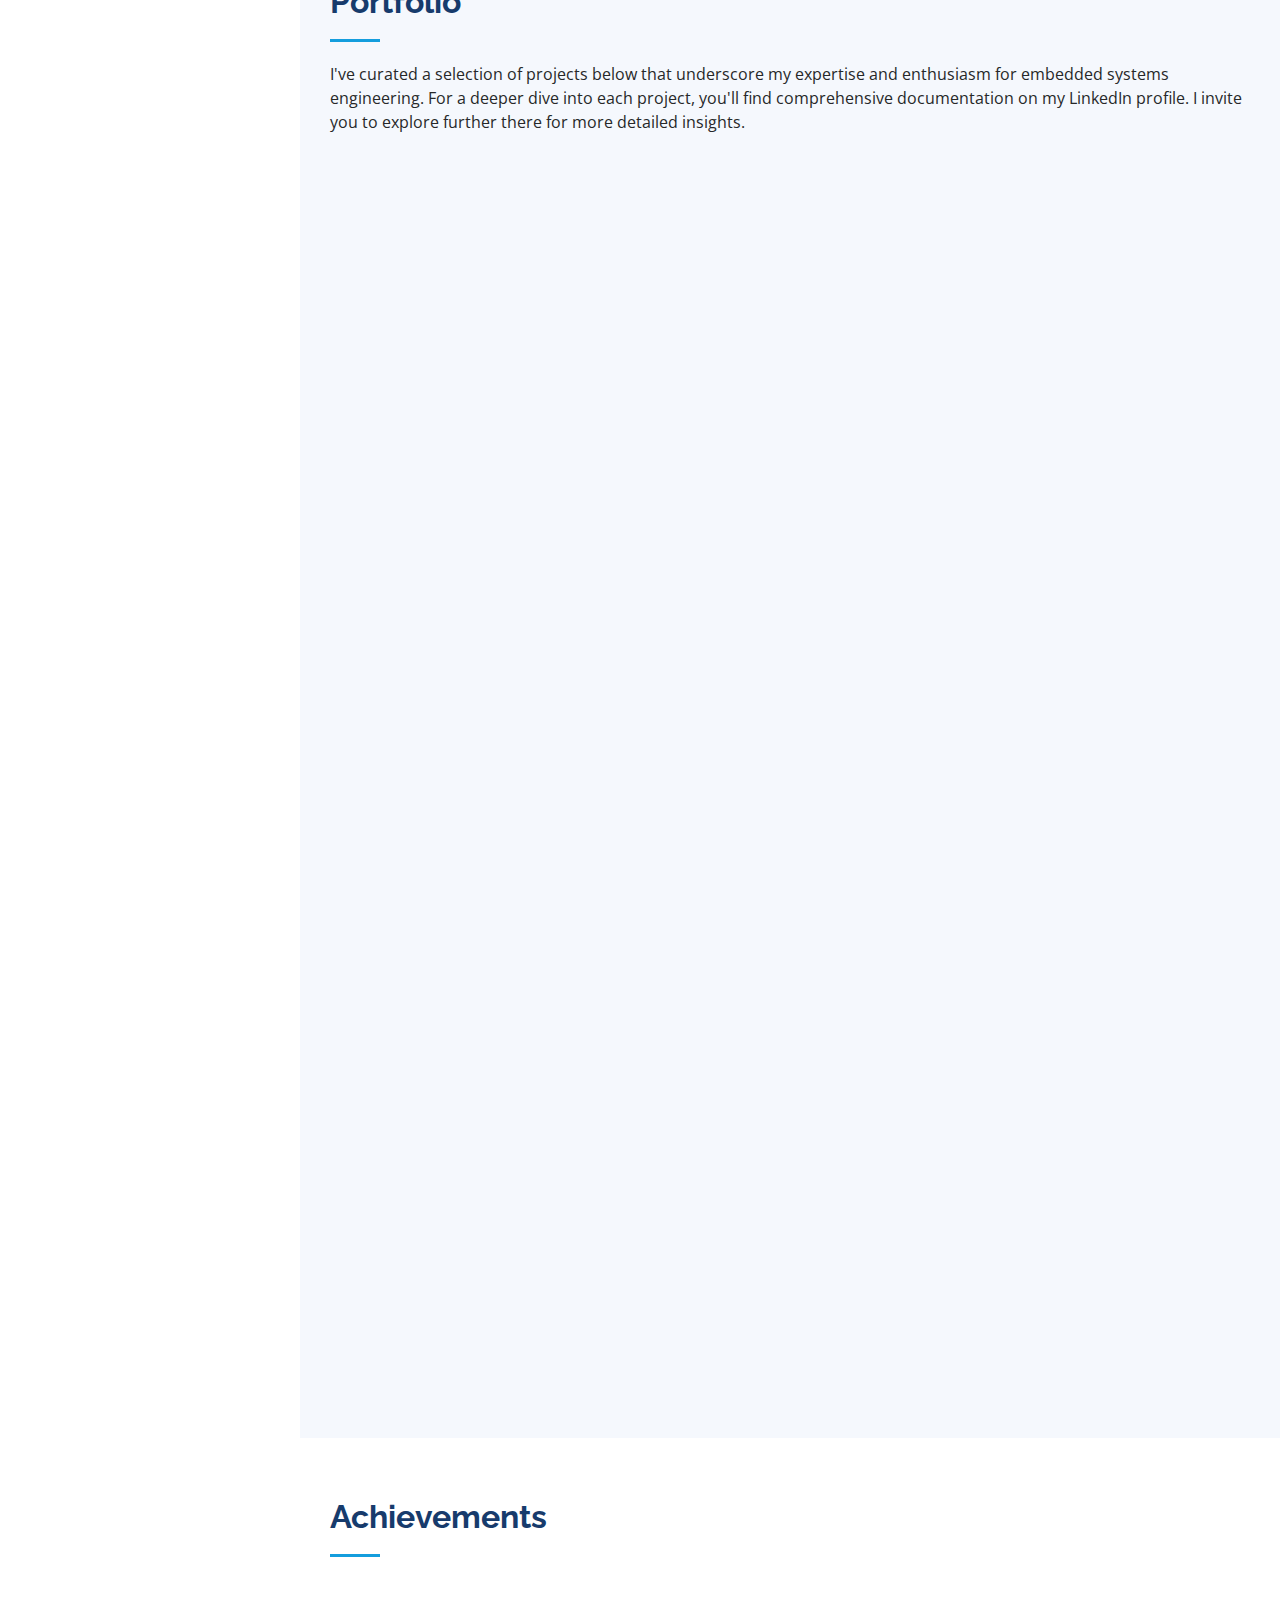
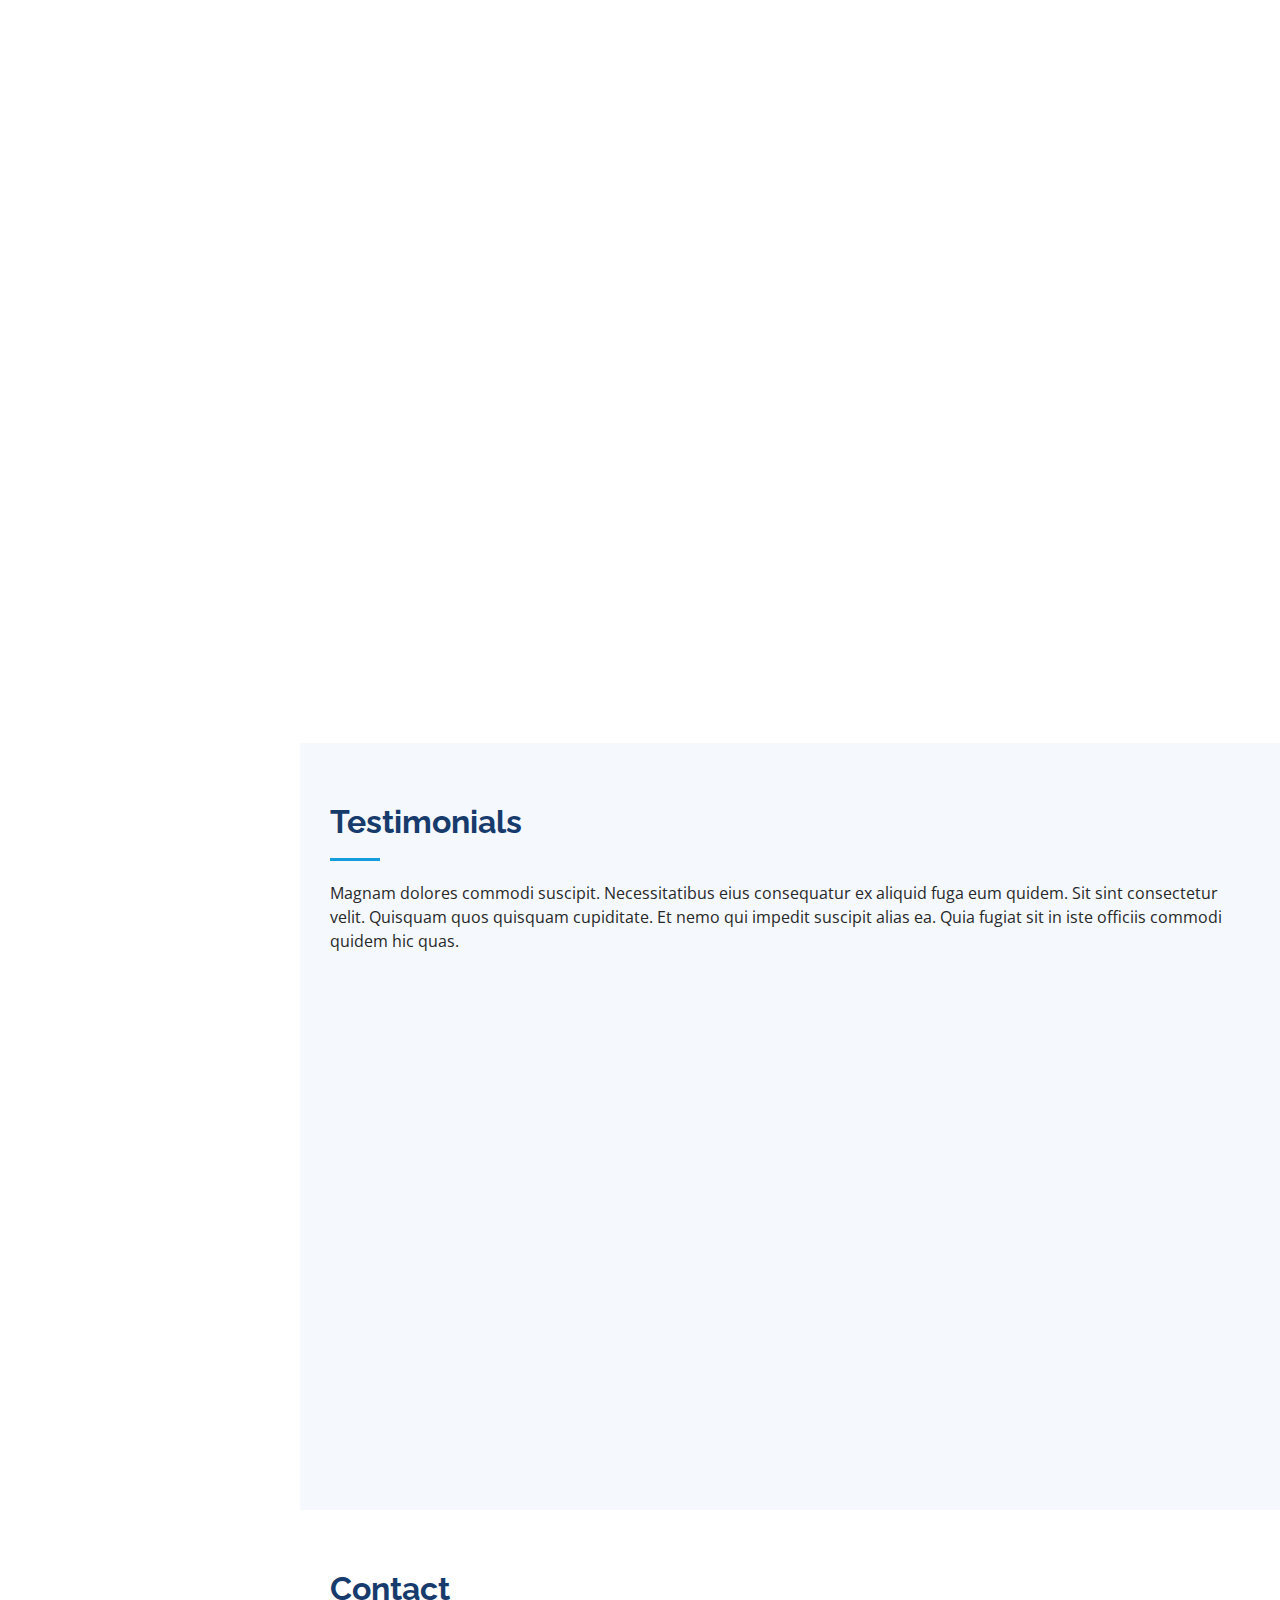
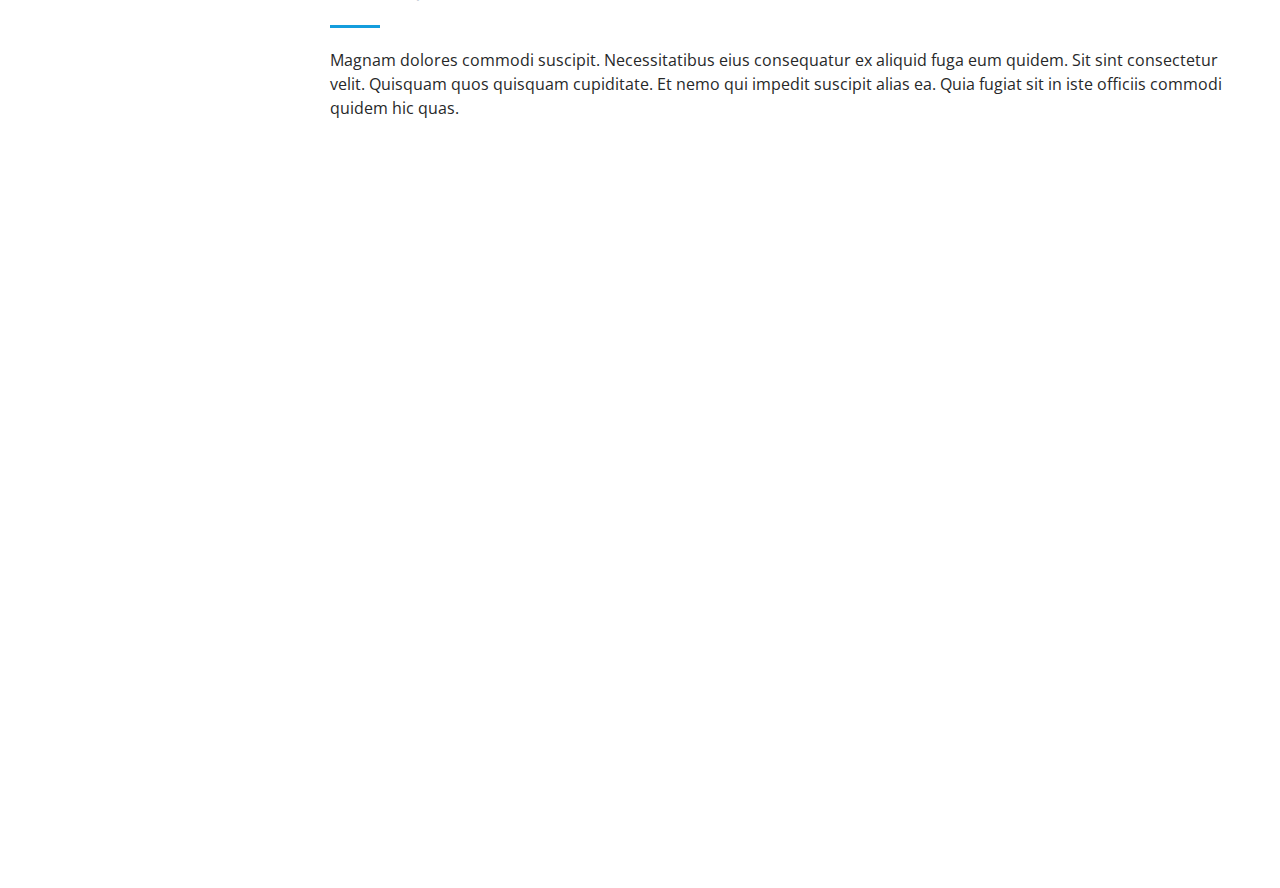
==== commit e2e2aea2: "added skill" ====
--- a/index.html
+++ b/index.html
@@ -49,11 +49,10 @@
         <img src="assets/img/apu.jpg" alt="" class="img-fluid rounded-circle">
         <h1 class="text-light"><a href="index.html">Falgoon Sen Apu</a></h1>
         <div class="social-links mt-3 text-center">
-          <a href="#" class="twitter"><i class="bx bxl-twitter"></i></a>
           <a href="#" class="facebook"><i class="bx bxl-facebook"></i></a>
-          <a href="#" class="instagram"><i class="bx bxl-instagram"></i></a>
-          <a href="#" class="google-plus"><i class="bx bxl-skype"></i></a>
-          <a href="#" class="linkedin"><i class="bx bxl-linkedin"></i></a>
+          <a href="https://github.com/falgoonsen" class="google-plus"><i class="bi bi-github"></i></a>
+          <a href="https://www.linkedin.com/in/falgoon-sen-apu-188a63168/" class="linkedin"><i class="bx bxl-linkedin"></i></a>
+
         </div>
       </div>
 
@@ -73,10 +72,10 @@
 
   <!-- ======= Hero Section ======= -->
   <section id="hero" class="d-flex flex-column justify-content-center align-items-center">
-    <div class="hero-container" data-aos="fade-in">
+    <div class="hero-container" data-aos="fade-in" >
       <h1>Falgoon Sen Apu </h1>
       <p>Embedded Systems Engineer</p>
-      <p><span class="typed" data-typed-items="I specialize in embedded systems,Also committed to developing innovative technology."></span></p>
+      <p><span class="typed" data-typed-items="I specialize in embedded systems,Committed to innovative technology"></span></p>
     </div>
   </section><!-- End Hero -->
 
@@ -131,7 +130,7 @@
 
         <div class="section-title">
           <h2>Skills</h2>
-          <p>Magnam dolores commodi suscipit. Necessitatibus eius consequatur ex aliquid fuga eum quidem. Sit sint consectetur velit. Quisquam quos quisquam cupiditate. Et nemo qui impedit suscipit alias ea. Quia fugiat sit in iste officiis commodi quidem hic quas.</p>
+          <p>I have accumulated over 4 years of dedicated experience in the field of embedded systems and IoT-based digital device development. My professional journey has been marked by a relentless pursuit of excellence and innovation, particularly in areas such as PCB design, 3D modeling, firmware development, and industrial automation. Below is a detailed overview of my core skills and expertise:</p>
         </div>
 
         <div class="row skills-content">
@@ -139,21 +138,21 @@
           <div class="col-lg-6" data-aos="fade-up">
 
             <div class="progress">
-              <span class="skill">HTML <i class="val">100%</i></span>
+              <span class="skill">PCB DESIGN <i class="val">100%</i></span>
               <div class="progress-bar-wrap">
                 <div class="progress-bar" role="progressbar" aria-valuenow="100" aria-valuemin="0" aria-valuemax="100"></div>
               </div>
             </div>
 
             <div class="progress">
-              <span class="skill">CSS <i class="val">90%</i></span>
+              <span class="skill">Firmware development<i class="val">90%</i></span>
               <div class="progress-bar-wrap">
                 <div class="progress-bar" role="progressbar" aria-valuenow="90" aria-valuemin="0" aria-valuemax="100"></div>
               </div>
             </div>
 
             <div class="progress">
-              <span class="skill">JavaScript <i class="val">75%</i></span>
+              <span class="skill">Digital Signal Processing <i class="val">75%</i></span>
               <div class="progress-bar-wrap">
                 <div class="progress-bar" role="progressbar" aria-valuenow="75" aria-valuemin="0" aria-valuemax="100"></div>
               </div>
@@ -164,23 +163,23 @@
           <div class="col-lg-6" data-aos="fade-up" data-aos-delay="100">
 
             <div class="progress">
-              <span class="skill">PHP <i class="val">80%</i></span>
+              <span class="skill">3d design<i class="val">80%</i></span>
               <div class="progress-bar-wrap">
                 <div class="progress-bar" role="progressbar" aria-valuenow="80" aria-valuemin="0" aria-valuemax="100"></div>
               </div>
             </div>
 
             <div class="progress">
-              <span class="skill">WordPress/CMS <i class="val">90%</i></span>
+              <span class="skill">Industrial network Protocol<i class="val">90%</i></span>
               <div class="progress-bar-wrap">
                 <div class="progress-bar" role="progressbar" aria-valuenow="90" aria-valuemin="0" aria-valuemax="100"></div>
               </div>
             </div>
 
             <div class="progress">
-              <span class="skill">Photoshop <i class="val">55%</i></span>
+              <span class="skill">Project managment <i class="val">80%</i></span>
               <div class="progress-bar-wrap">
-                <div class="progress-bar" role="progressbar" aria-valuenow="55" aria-valuemin="0" aria-valuemax="100"></div>
+                <div class="progress-bar" role="progressbar" aria-valuenow="80" aria-valuemin="0" aria-valuemax="100"></div>
               </div>
             </div>
 
@@ -197,7 +196,7 @@
 
         <div class="section-title">
           <h2>Resume</h2>
-          <p>Magnam dolores commodi suscipit. Necessitatibus eius consequatur ex aliquid fuga eum quidem. Sit sint consectetur velit. Quisquam quos quisquam cupiditate. Et nemo qui impedit suscipit alias ea. Quia fugiat sit in iste officiis commodi quidem hic quas.</p>
+  <!--<p>Magnam dolores commodi suscipit. Necessitatibu s eius consequatur ex aliquid fuga eum quidem. Sit sint consectetur velit. Quisquam quos quisquam cupiditate. Et nemo qui impedit suscipit alias ea. Quia fugiat sit in iste officiis commodi quidem hic quas.</p>-->
         </div>
 
         <div class="row">
@@ -242,17 +241,6 @@
                 <li>Oversee the efficient use of production project budgets ranging from $2,000 - $25,000</li>
               </ul>
             </div>
-            <div class="resume-item">
-              <h4>Graphic design specialist</h4>
-              <h5>2017 - 2018</h5>
-              <p><em>Stepping Stone Advertising, New York, NY</em></p>
-              <ul>
-                <li>Developed numerous marketing programs (logos, brochures,infographics, presentations, and advertisements).</li>
-                <li>Managed up to 5 projects or tasks at a given time while under pressure</li>
-                <li>Recommended and consulted with clients on the most appropriate graphic design</li>
-                <li>Created 4+ design presentations and proposals a month for clients and account managers</li>
-              </ul>
-            </div>
           </div>
         </div>
 
@@ -372,10 +360,11 @@
           </div>
 
           <div class="col-lg-4 col-md-6 portfolio-item filter-web">
-            <div class="portfolio-wrap">
-              <img src="assets/img/portfolio/portfolio-9.jpg" class="img-fluid" alt="">
-              <div class="portfolio-links">
-                <a href="assets/img/portfolio/portfolio-9.jpg" data-gallery="portfolioGallery" class="portfolio-lightbox" title="Web 3"><i class="bx bx-plus"></i></a>
+            <h6><center>Both side SPI communication between two STM32</center></h6>
+            <div class="portfolio-wrap">
+              <img src="assets/img/portfolio/SPI BOARD TO BOARD COM/1.jpg" class="img-fluid" alt="">
+              <div class="portfolio-links">
+                <a href="assets/img/portfolio/SPI BOARD TO BOARD COM/1.jpg" data-gallery="portfolioGallery" class="portfolio-lightbox" title="Web 3"><i class="bx bx-plus"></i></a>
                 <a href="portfolio-details.html" title="More Details"><i class="bx bx-link"></i></a>
               </div>
             </div>
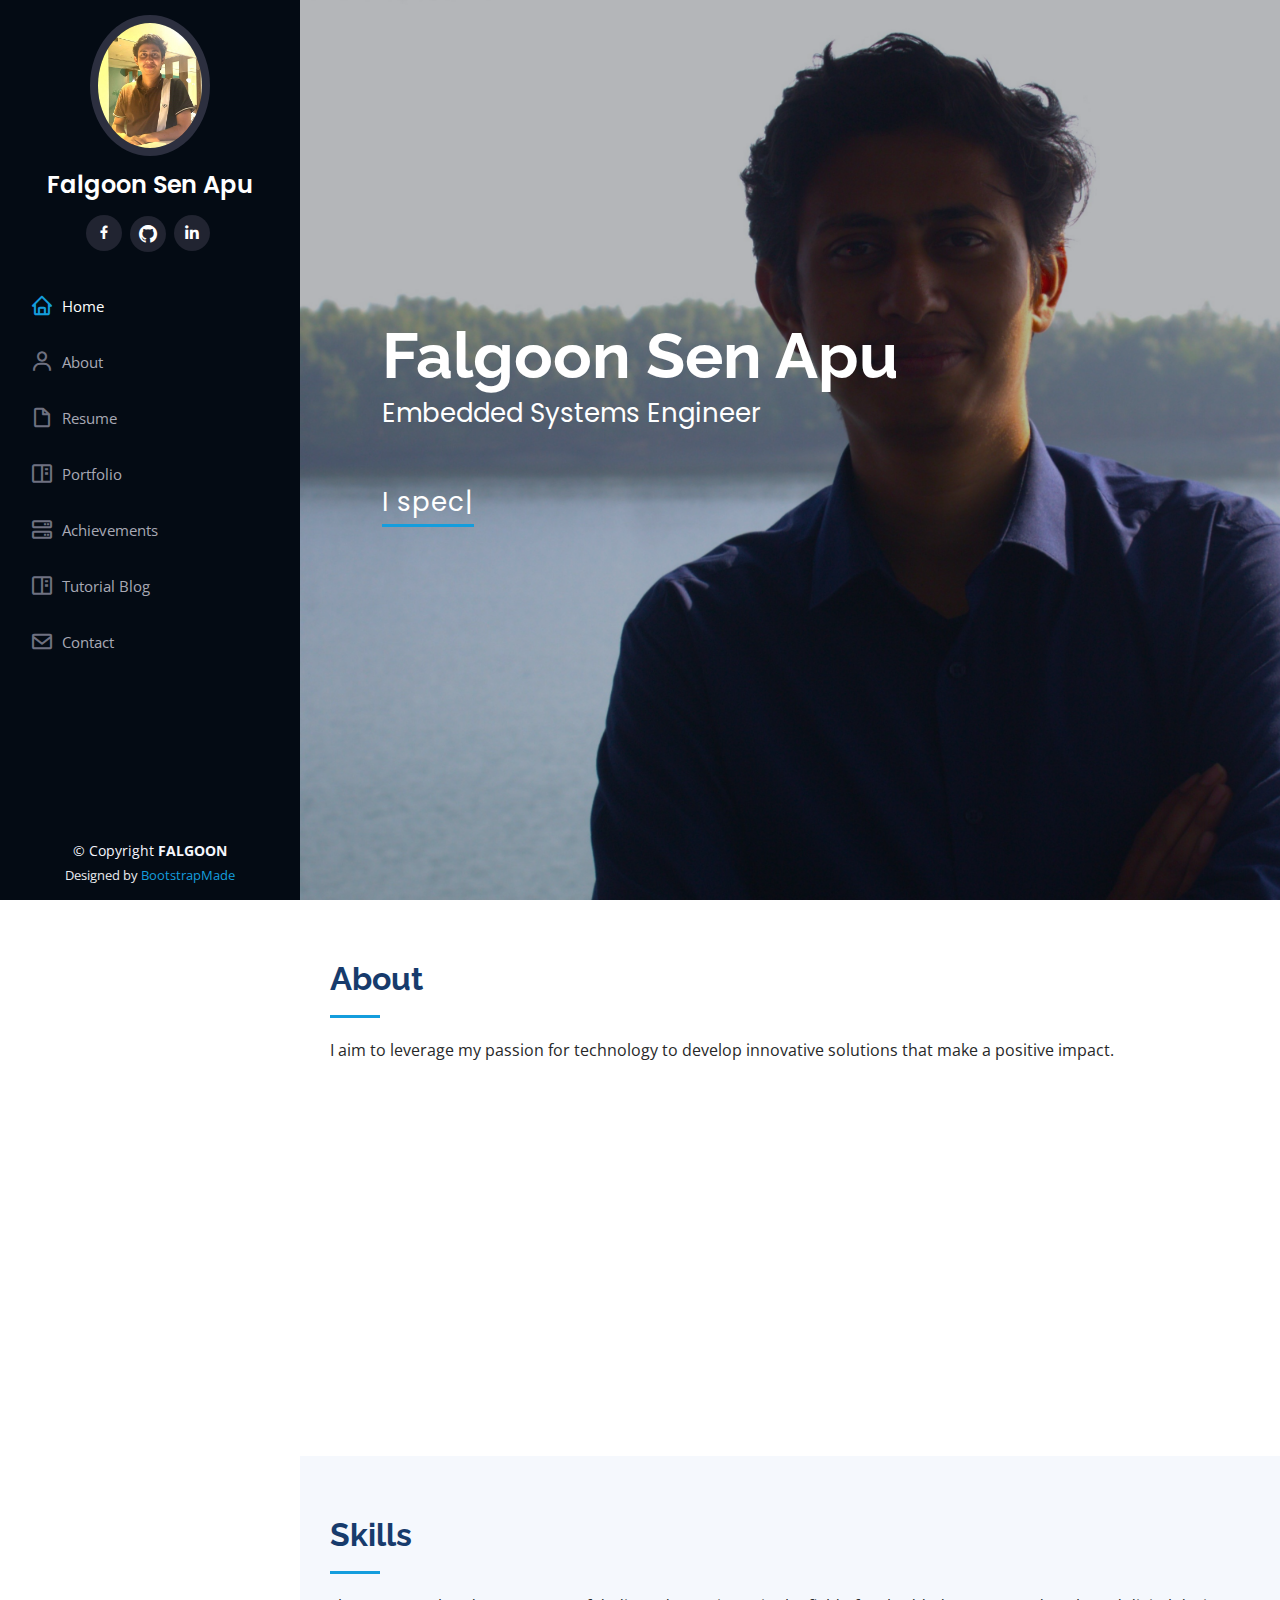
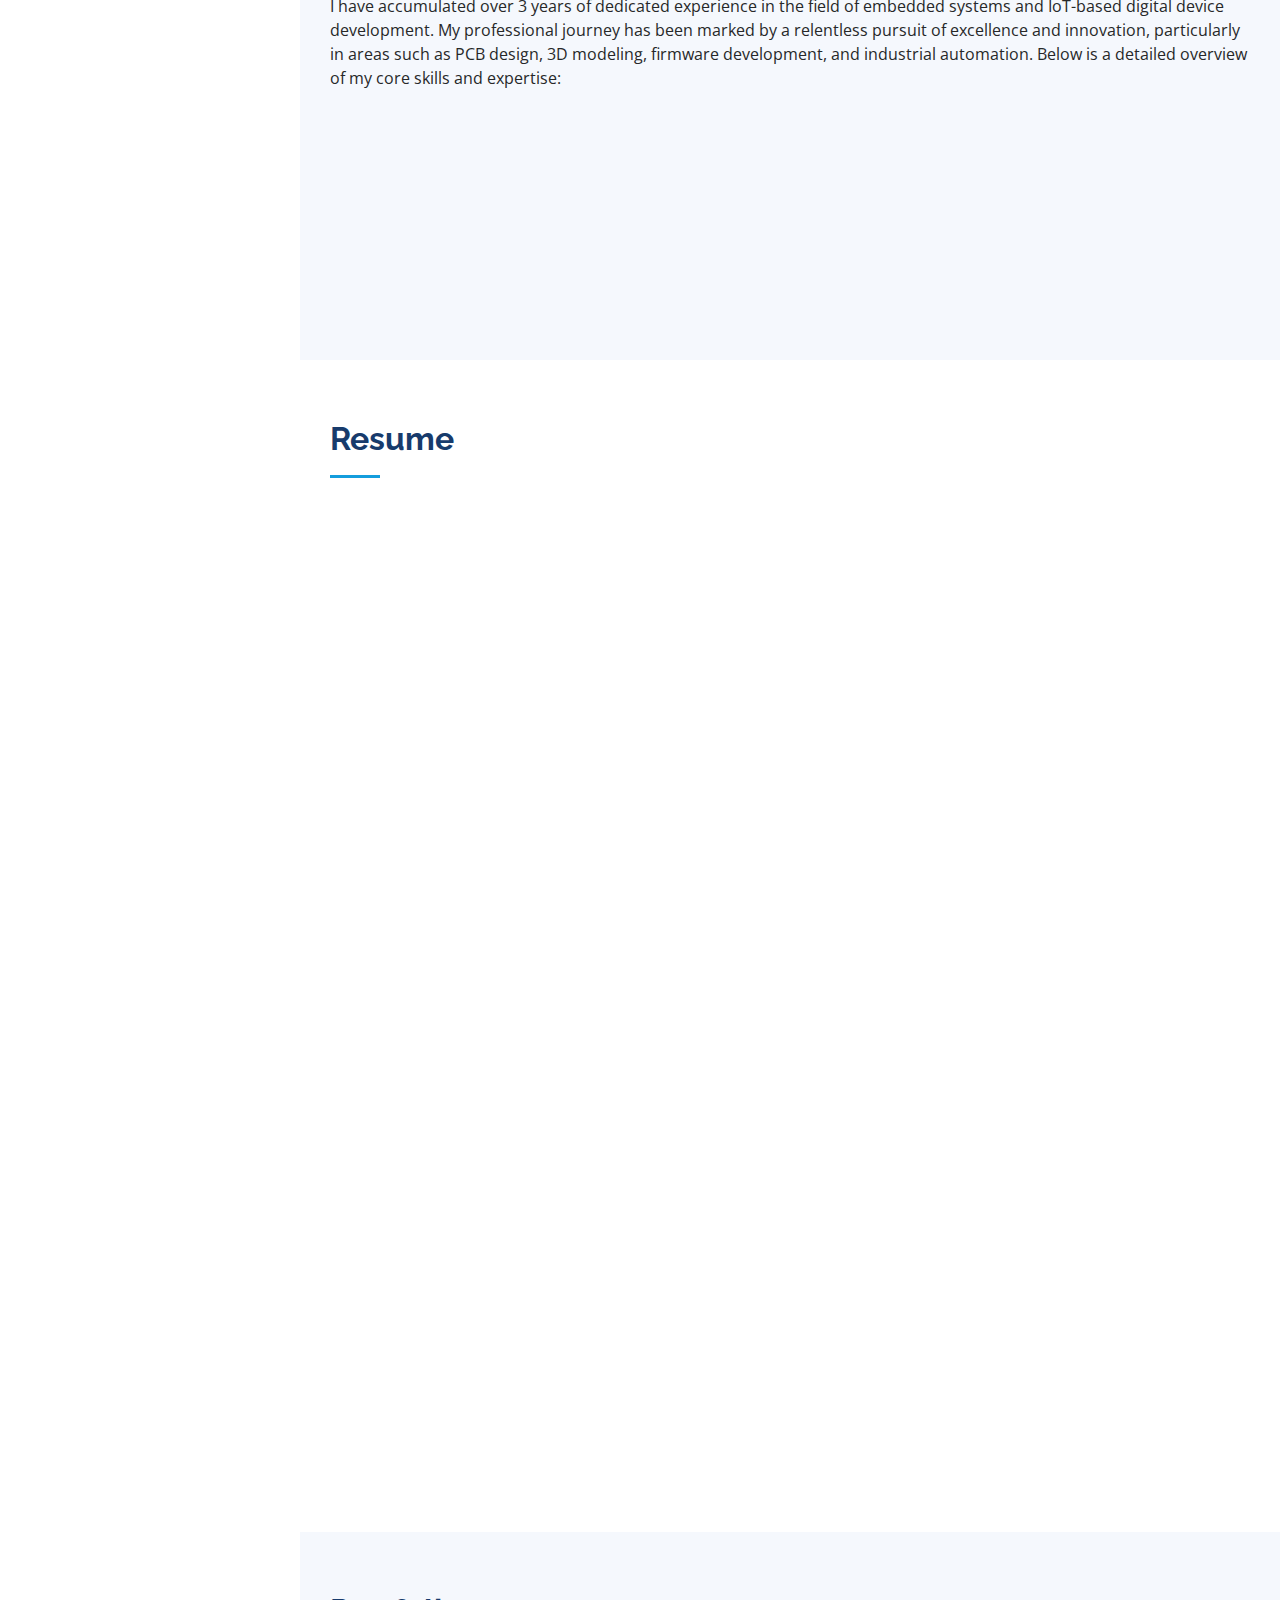
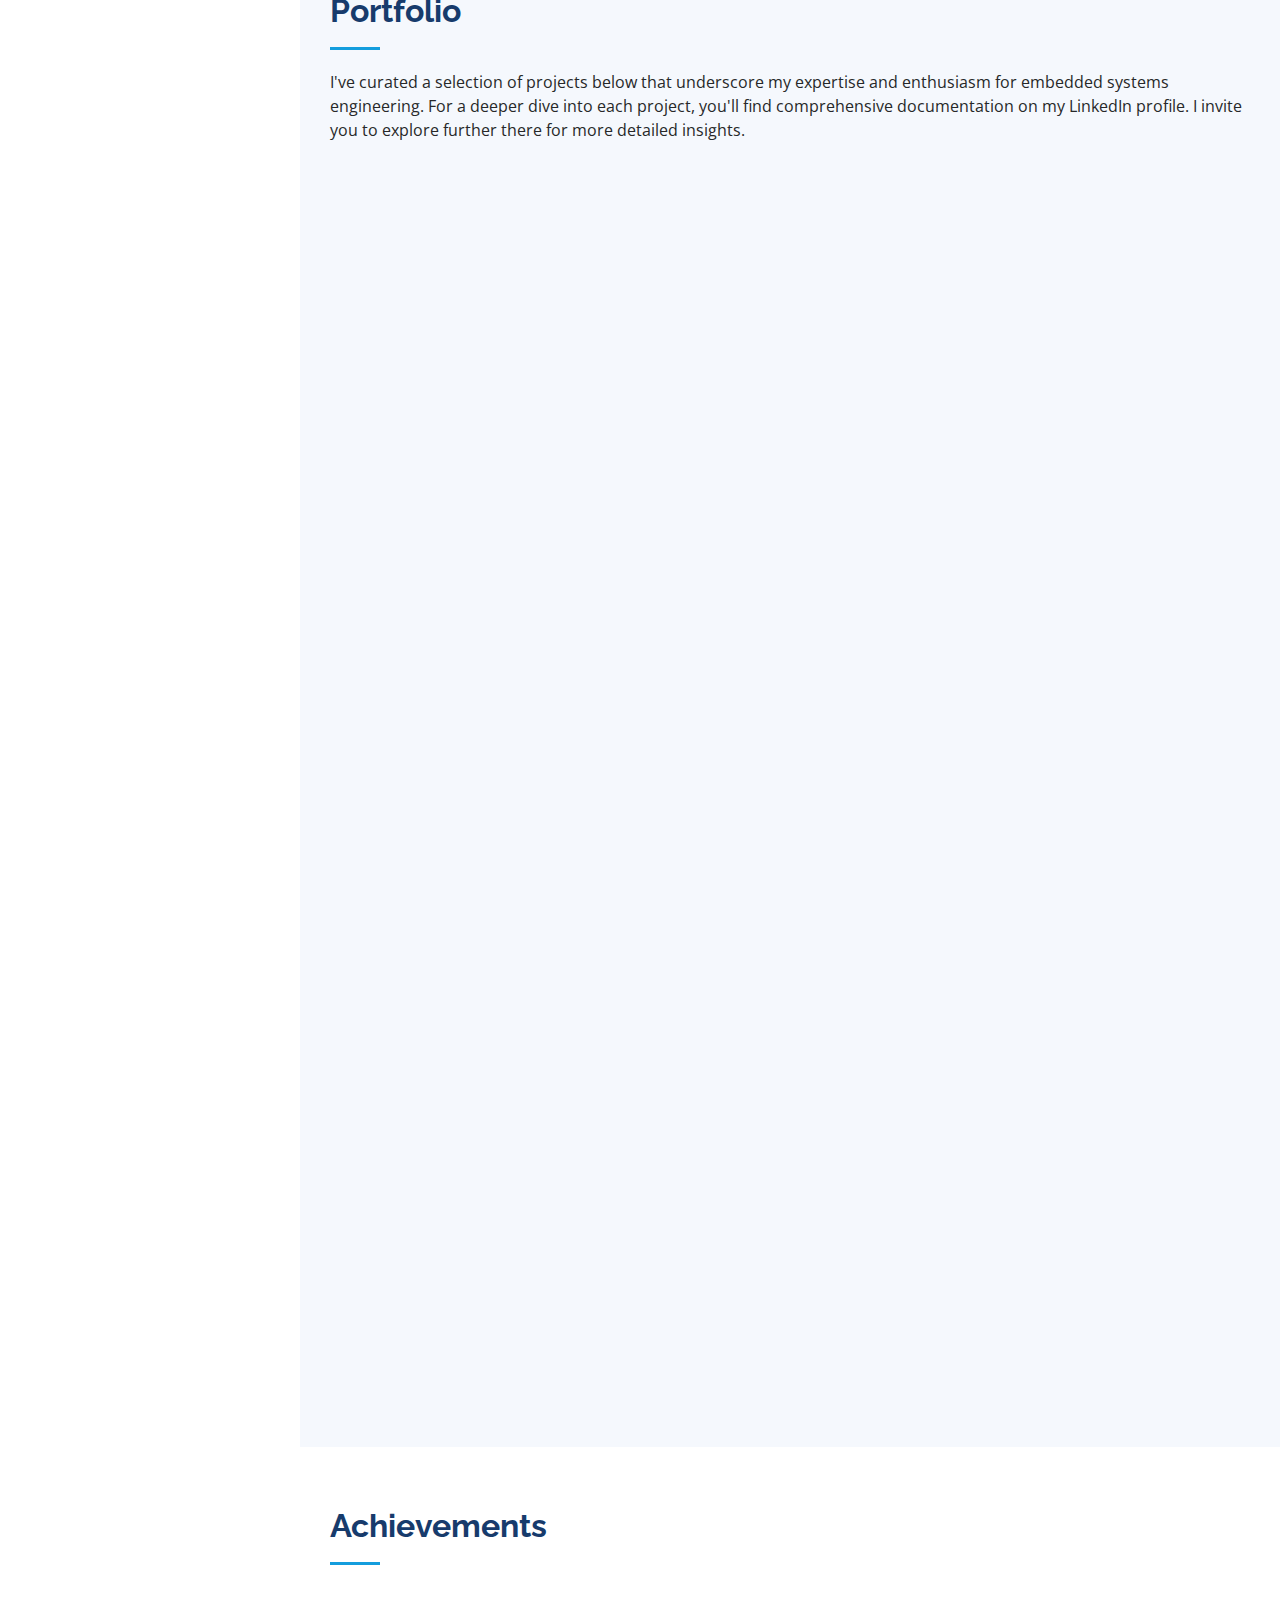
==== commit 22b78aaa: "update experience" ====
--- a/index.html
+++ b/index.html
@@ -130,7 +130,7 @@
 
         <div class="section-title">
           <h2>Skills</h2>
-          <p>I have accumulated over 4 years of dedicated experience in the field of embedded systems and IoT-based digital device development. My professional journey has been marked by a relentless pursuit of excellence and innovation, particularly in areas such as PCB design, 3D modeling, firmware development, and industrial automation. Below is a detailed overview of my core skills and expertise:</p>
+          <p>I have accumulated over 3 years of dedicated experience in the field of embedded systems and IoT-based digital device development. My professional journey has been marked by a relentless pursuit of excellence and innovation, particularly in areas such as PCB design, 3D modeling, firmware development, and industrial automation. Below is a detailed overview of my core skills and expertise:</p>
         </div>
 
         <div class="row skills-content">
@@ -138,7 +138,7 @@
           <div class="col-lg-6" data-aos="fade-up">
 
             <div class="progress">
-              <span class="skill">PCB DESIGN <i class="val">100%</i></span>
+              <span class="skill">PCB DESIGN <i class="val">95%</i></span>
               <div class="progress-bar-wrap">
                 <div class="progress-bar" role="progressbar" aria-valuenow="100" aria-valuemin="0" aria-valuemax="100"></div>
               </div>
@@ -235,11 +235,23 @@
               <h5>Oct. 2021 – Present</h5>
               <p><em>THINK LTD. BANGLADESH </em></p>
               <ul>
-                <li>Lead in the design, development, and implementation of the graphic, layout, and production communication materials</li>
-                <li>Delegate tasks to the 7 members of the design team and provide counsel on all aspects of the project. </li>
-                <li>Supervise the assessment of all graphic materials in order to ensure quality and accuracy of the design</li>
-                <li>Oversee the efficient use of production project budgets ranging from $2,000 - $25,000</li>
+                <li>Developed an industrial gateway(comSURE), The comSURE product series is designed to enable seamless connectivity
+between industrial machines and the cloud. (Modbus (RTU & TCP/IP), HTTP, MQTT, DNS, UDP, TCP, Modbus Server &
+Client)</li>
+                <li> Worked with the software development team to develop "THiNK IOT CORE", and shared my expertise in designing the
+platform and architecture. It offers seamless device connectivity, real-time monitoring, controlling, alarm, and
+reporting. It is a fully customizable IOT platform</li>
+                <li>Worked to develop the firmware of the "Portable Generator Monitoring System". A GSM-based device used to monitor
+portable generators' Energy, location, Tempering detection, and offline data storage onboard flash memory.</li>
+                <li> Worked as a project manager of an "Energy management system ", primarily developed for managing a Hybrid inverter</li>
               </ul>
+            </div>
+			<div class="resume-item">
+              <h4>Embedded system Trainer</h4>
+              <h5>1 Dec 2023 – 30 Jun 2024</h5>
+              <p><em>THINK LTD. BANGLADESH</em></p>
+              <p>This was a great opportunity for me, THiNK Limited has given me the opportunity to conducting the World Bank & EDGE
+Bangladesh funded "Hire and Train" program on Embedded Systems.</p>
             </div>
           </div>
         </div>
@@ -438,97 +450,14 @@
       </div>
     </section><!-- End Services Section -->
 
-    <!-- ======= Testimonials Section ======= -->
-    <section id="testimonials" class="testimonials section-bg">
-      <div class="container">
-
-        <div class="section-title">
-          <h2>Testimonials</h2>
-          <p>Magnam dolores commodi suscipit. Necessitatibus eius consequatur ex aliquid fuga eum quidem. Sit sint consectetur velit. Quisquam quos quisquam cupiditate. Et nemo qui impedit suscipit alias ea. Quia fugiat sit in iste officiis commodi quidem hic quas.</p>
-        </div>
-
-        <div class="testimonials-slider swiper" data-aos="fade-up" data-aos-delay="100">
-          <div class="swiper-wrapper">
-
-            <div class="swiper-slide">
-              <div class="testimonial-item" data-aos="fade-up">
-                <p>
-                  <i class="bx bxs-quote-alt-left quote-icon-left"></i>
-                  Proin iaculis purus consequat sem cure digni ssim donec porttitora entum suscipit rhoncus. Accusantium quam, ultricies eget id, aliquam eget nibh et. Maecen aliquam, risus at semper.
-                  <i class="bx bxs-quote-alt-right quote-icon-right"></i>
-                </p>
-                <img src="assets/img/testimonials/testimonials-1.jpg" class="testimonial-img" alt="">
-                <h3>Saul Goodman</h3>
-                <h4>Ceo &amp; Founder</h4>
-              </div>
-            </div><!-- End testimonial item -->
-
-            <div class="swiper-slide">
-              <div class="testimonial-item" data-aos="fade-up" data-aos-delay="100">
-                <p>
-                  <i class="bx bxs-quote-alt-left quote-icon-left"></i>
-                  Export tempor illum tamen malis malis eram quae irure esse labore quem cillum quid cillum eram malis quorum velit fore eram velit sunt aliqua noster fugiat irure amet legam anim culpa.
-                  <i class="bx bxs-quote-alt-right quote-icon-right"></i>
-                </p>
-                <img src="assets/img/testimonials/testimonials-2.jpg" class="testimonial-img" alt="">
-                <h3>Sara Wilsson</h3>
-                <h4>Designer</h4>
-              </div>
-            </div><!-- End testimonial item -->
-
-            <div class="swiper-slide">
-              <div class="testimonial-item" data-aos="fade-up" data-aos-delay="200">
-                <p>
-                  <i class="bx bxs-quote-alt-left quote-icon-left"></i>
-                  Enim nisi quem export duis labore cillum quae magna enim sint quorum nulla quem veniam duis minim tempor labore quem eram duis noster aute amet eram fore quis sint minim.
-                  <i class="bx bxs-quote-alt-right quote-icon-right"></i>
-                </p>
-                <img src="assets/img/testimonials/testimonials-3.jpg" class="testimonial-img" alt="">
-                <h3>Jena Karlis</h3>
-                <h4>Store Owner</h4>
-              </div>
-            </div><!-- End testimonial item -->
-
-            <div class="swiper-slide">
-              <div class="testimonial-item" data-aos="fade-up" data-aos-delay="300">
-                <p>
-                  <i class="bx bxs-quote-alt-left quote-icon-left"></i>
-                  Fugiat enim eram quae cillum dolore dolor amet nulla culpa multos export minim fugiat minim velit minim dolor enim duis veniam ipsum anim magna sunt elit fore quem dolore labore illum veniam.
-                  <i class="bx bxs-quote-alt-right quote-icon-right"></i>
-                </p>
-                <img src="assets/img/testimonials/testimonials-4.jpg" class="testimonial-img" alt="">
-                <h3>Matt Brandon</h3>
-                <h4>Freelancer</h4>
-              </div>
-            </div><!-- End testimonial item -->
-
-            <div class="swiper-slide">
-              <div class="testimonial-item" data-aos="fade-up" data-aos-delay="400">
-                <p>
-                  <i class="bx bxs-quote-alt-left quote-icon-left"></i>
-                  Quis quorum aliqua sint quem legam fore sunt eram irure aliqua veniam tempor noster veniam enim culpa labore duis sunt culpa nulla illum cillum fugiat legam esse veniam culpa fore nisi cillum quid.
-                  <i class="bx bxs-quote-alt-right quote-icon-right"></i>
-                </p>
-                <img src="assets/img/testimonials/testimonials-5.jpg" class="testimonial-img" alt="">
-                <h3>John Larson</h3>
-                <h4>Entrepreneur</h4>
-              </div>
-            </div><!-- End testimonial item -->
-
-          </div>
-          <div class="swiper-pagination"></div>
-        </div>
-
-      </div>
-    </section><!-- End Testimonials Section -->
-
+    
     <!-- ======= Contact Section ======= -->
     <section id="contact" class="contact">
       <div class="container">
 
         <div class="section-title">
           <h2>Contact</h2>
-          <p>Magnam dolores commodi suscipit. Necessitatibus eius consequatur ex aliquid fuga eum quidem. Sit sint consectetur velit. Quisquam quos quisquam cupiditate. Et nemo qui impedit suscipit alias ea. Quia fugiat sit in iste officiis commodi quidem hic quas.</p>
+          <p></p>
         </div>
 
         <div class="row" data-aos="fade-in">
@@ -552,9 +481,10 @@
                 <h4>Call:</h4>
                 <p>+880 1882022170</p>
               </div>
-
+            <!--
               <iframe src="https://www.google.com/maps/embed?pb=!1m14!1m8!1m3!1d12097.433213460943!2d-74.0062269!3d40.7101282!3m2!1i1024!2i768!4f13.1!3m3!1m2!1s0x0%3A0xb89d1fe6bc499443!2sDowntown+Conference+Center!5e0!3m2!1smk!2sbg!4v1539943755621" frameborder="0" style="border:0; width: 100%; height: 290px;" allowfullscreen></iframe>
-            </div>
+            -->
+			</div>
 
           </div>
 
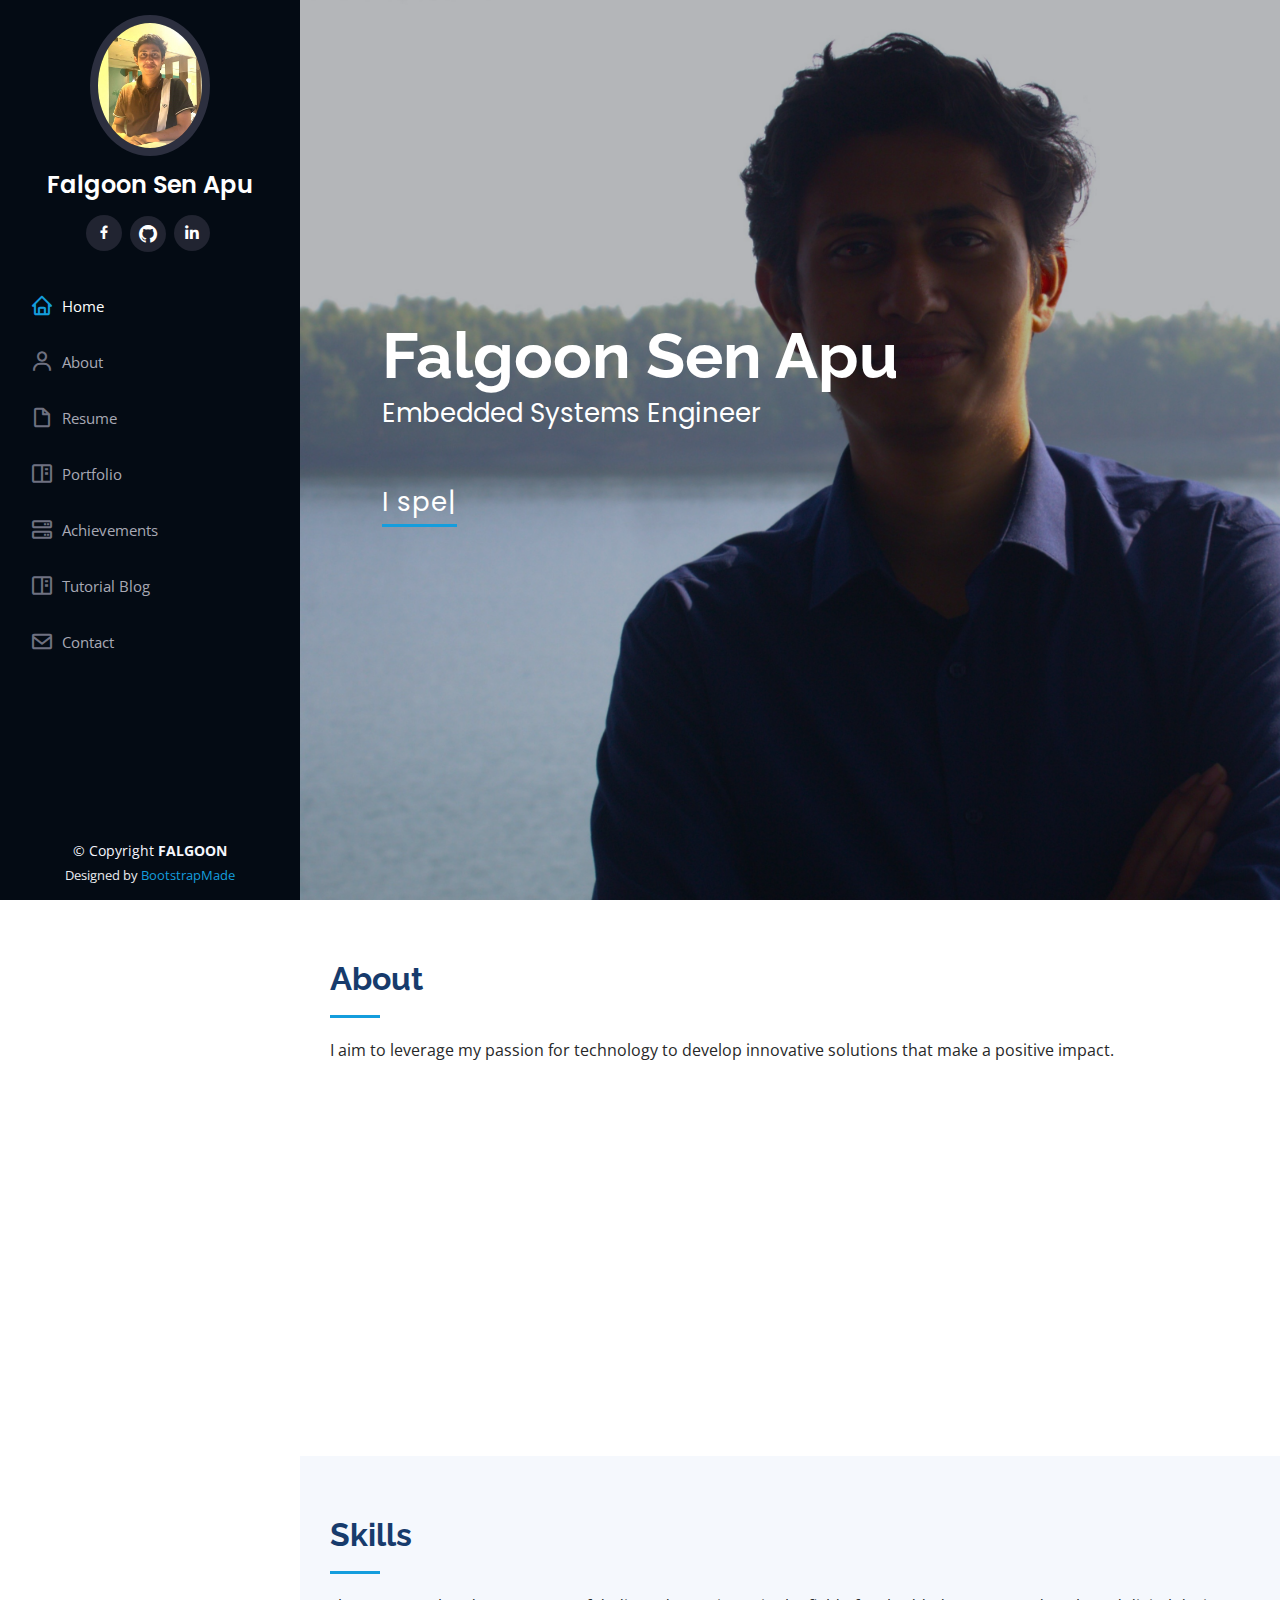
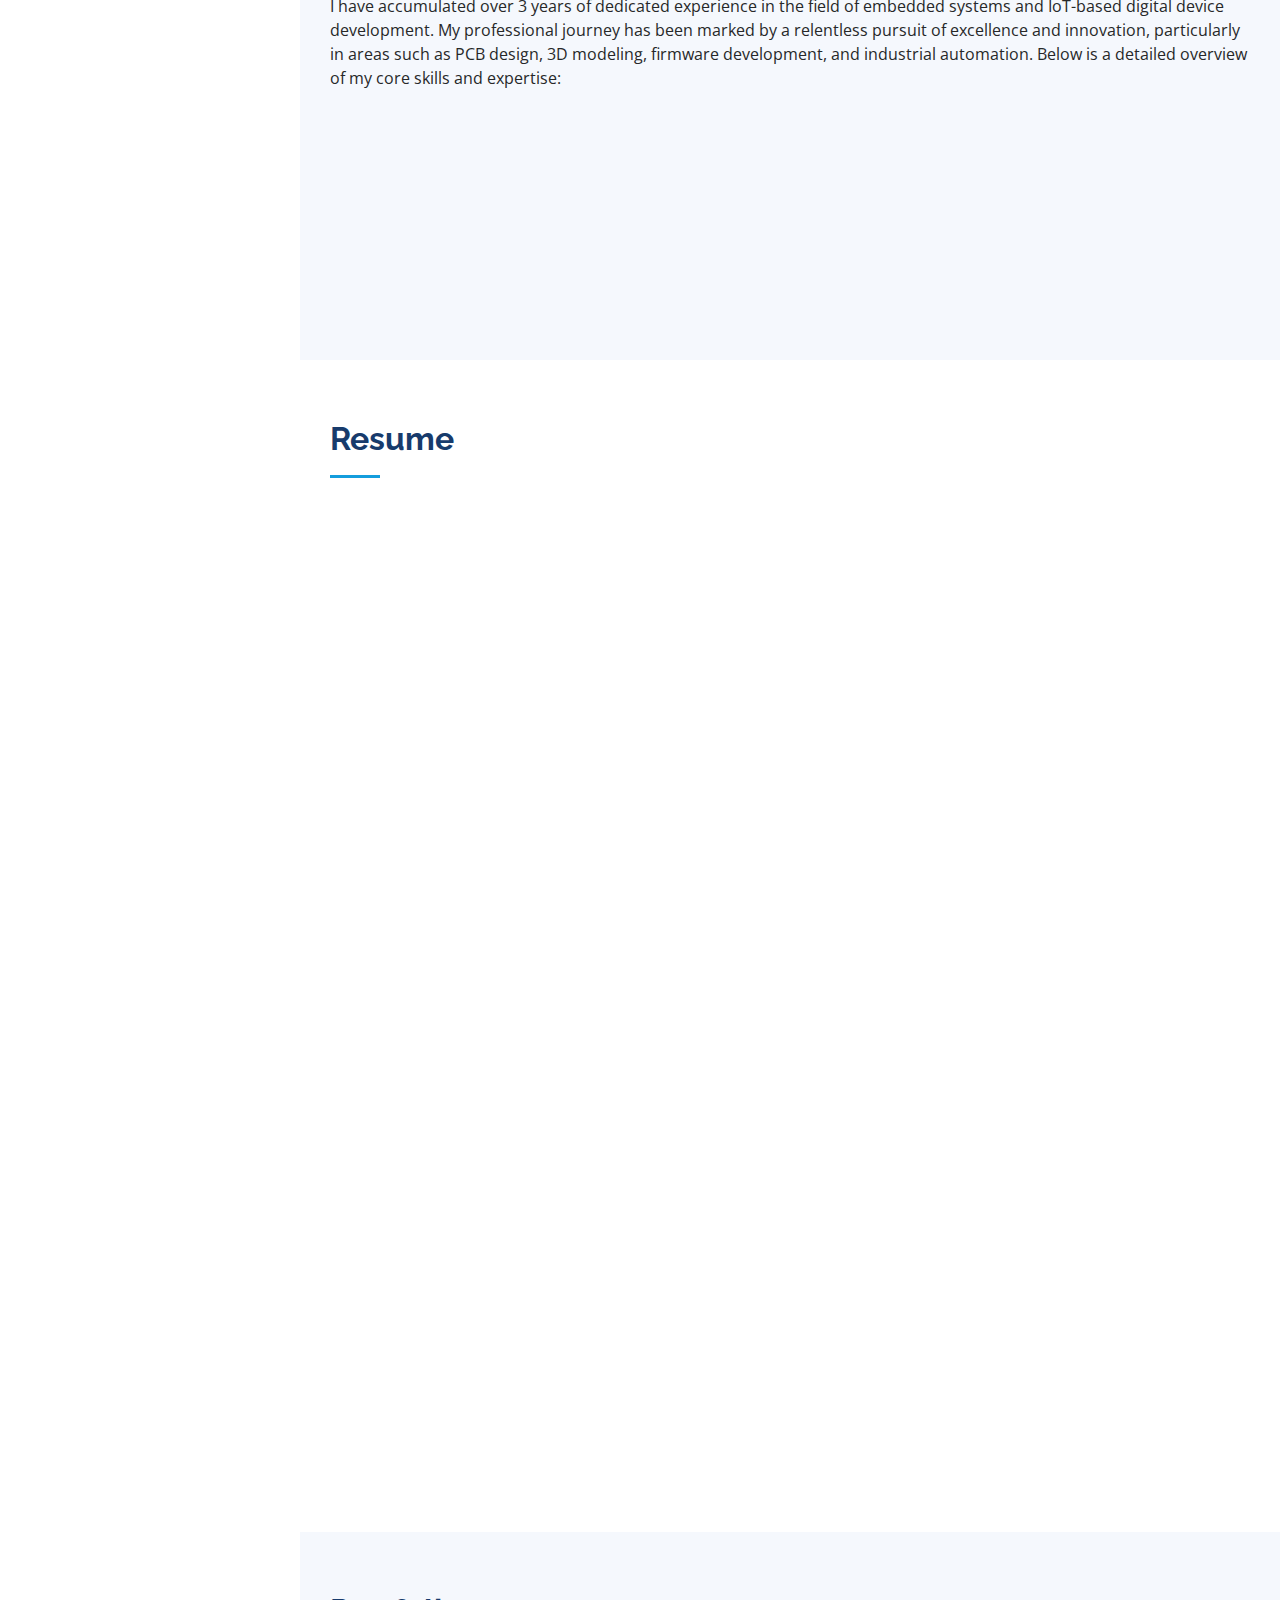
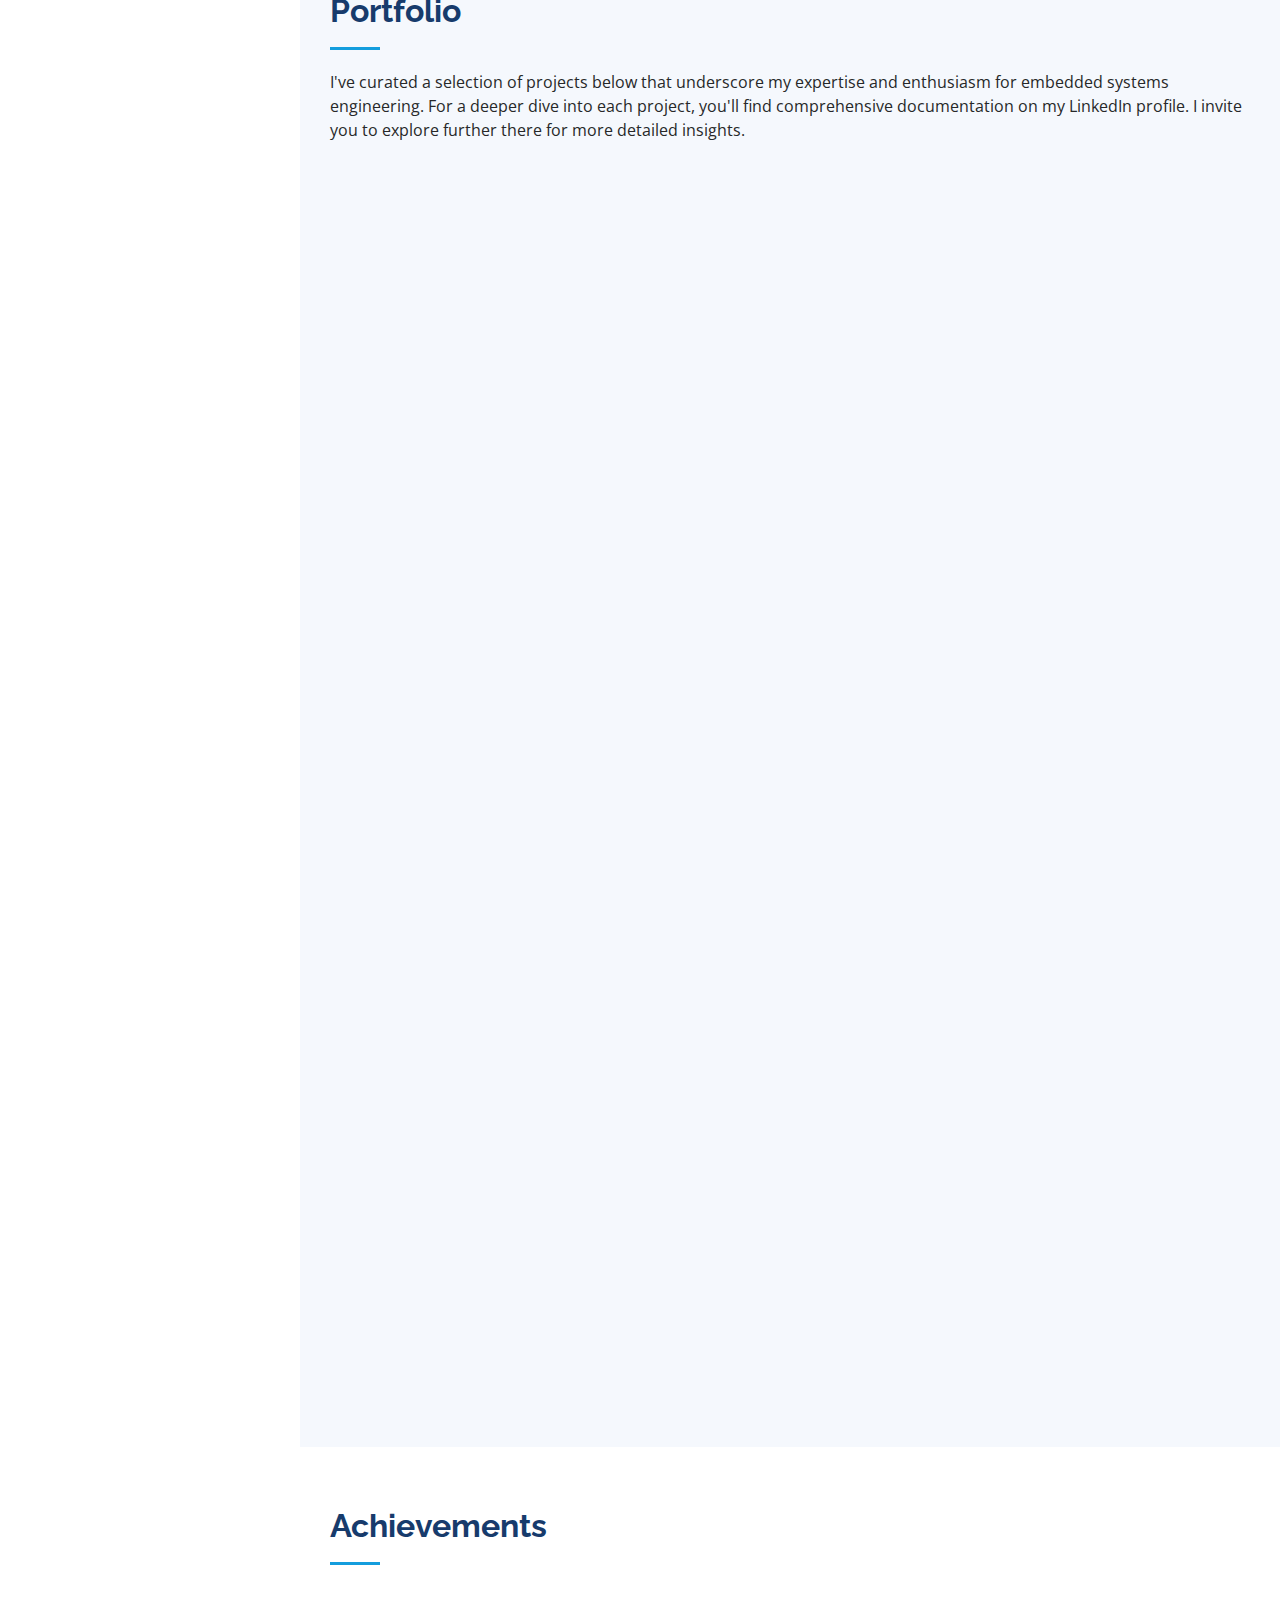
==== commit 29f6a4f7: "added some achivements" ====
--- a/index.html
+++ b/index.html
@@ -445,8 +445,54 @@
               <div class="swiper-pagination" style="width: 500px;"></div>
             </div>
           </div>
-        </div>
-
+          <div class="col-lg-6 col-md-6 icon-box" data-aos="fade-up" data-aos-delay="100">
+            <div class="icon"><i class="bi bi-award-fill"></i></div>
+            <h4 class="title"><a href="">RUNNER UP position at campus round of UIHP(Funded by World Bank)</a></h4>
+            <p class="description"> UIHP offers a platform for students graduates to engage with national and global leaders in innovations and startups.Being selected for UIHP COHORT 2 at University of Chittagong.
+              Secured 50,000 BDT for business development.
+            </p>
+          </div>
+
+          <div class="col-lg-6 col-md-6 icon-box" data-aos="fade-up">
+            <div class="portfolio-details-slider swiper">
+              <div class="swiper-wrapper align-items-center">
+
+                <div class="swiper-slide align-items-center" style="width: 500px;">
+                  <img src="assets/img/UDVABOK/3.jpg" style="margin:0 auto" class="rounded float-left"  width="400px" height="250px" alt="Responsive image">
+                </div>
+
+                <div class="swiper-slide align-items-center" style="width: 500px;">
+                  <img src="assets/img/UDVABOK/4.jpg" style="margin:0 auto" class="rounded float-left" width="400px" height="250px" alt="Responsive image">
+                </div>
+
+              </div>
+              <div class="swiper-pagination" style="width: 500px;"></div>
+            </div>
+          </div>
+          <div class="col-lg-6 col-md-6 icon-box" data-aos="fade-up" data-aos-delay="100">
+            <div class="icon"><i class="bi bi-award-fill"></i></div>
+            <h4 class="title"><a href="">RUNNER UP position at AUST MIND SPARK 2.0</a></h4>
+            <p class="description"> Organized by Ahsanullah University of Science and Technology EEE CLUB
+            </p>
+          </div>
+
+          <div class="col-lg-6 col-md-6 icon-box" data-aos="fade-up">
+            <div class="portfolio-details-slider swiper">
+              <div class="swiper-wrapper align-items-center">
+
+                <div class="swiper-slide align-items-center" style="width: 500px;">
+                  <img src="assets/img/AUST/1.jpg" style="margin:0 auto" class="rounded float-left"  width="400px" height="250px" alt="Responsive image">
+                </div>
+
+                <div class="swiper-slide align-items-center" style="width: 500px;">
+                  <img src="assets/img/AUST/2.jpg" style="margin:0 auto" class="rounded float-left" width="400px" height="250px" alt="Responsive image">
+                </div>
+
+              </div>
+              <div class="swiper-pagination" style="width: 500px;"></div>
+            </div>
+          </div>
+        </div>
       </div>
     </section><!-- End Services Section -->
 
--- a/assets/css/style.css
+++ b/assets/css/style.css
@@ -1111,4 +1111,5 @@
     width: auto;
     padding-right: 20px 15px;
   }
-}+}
+
